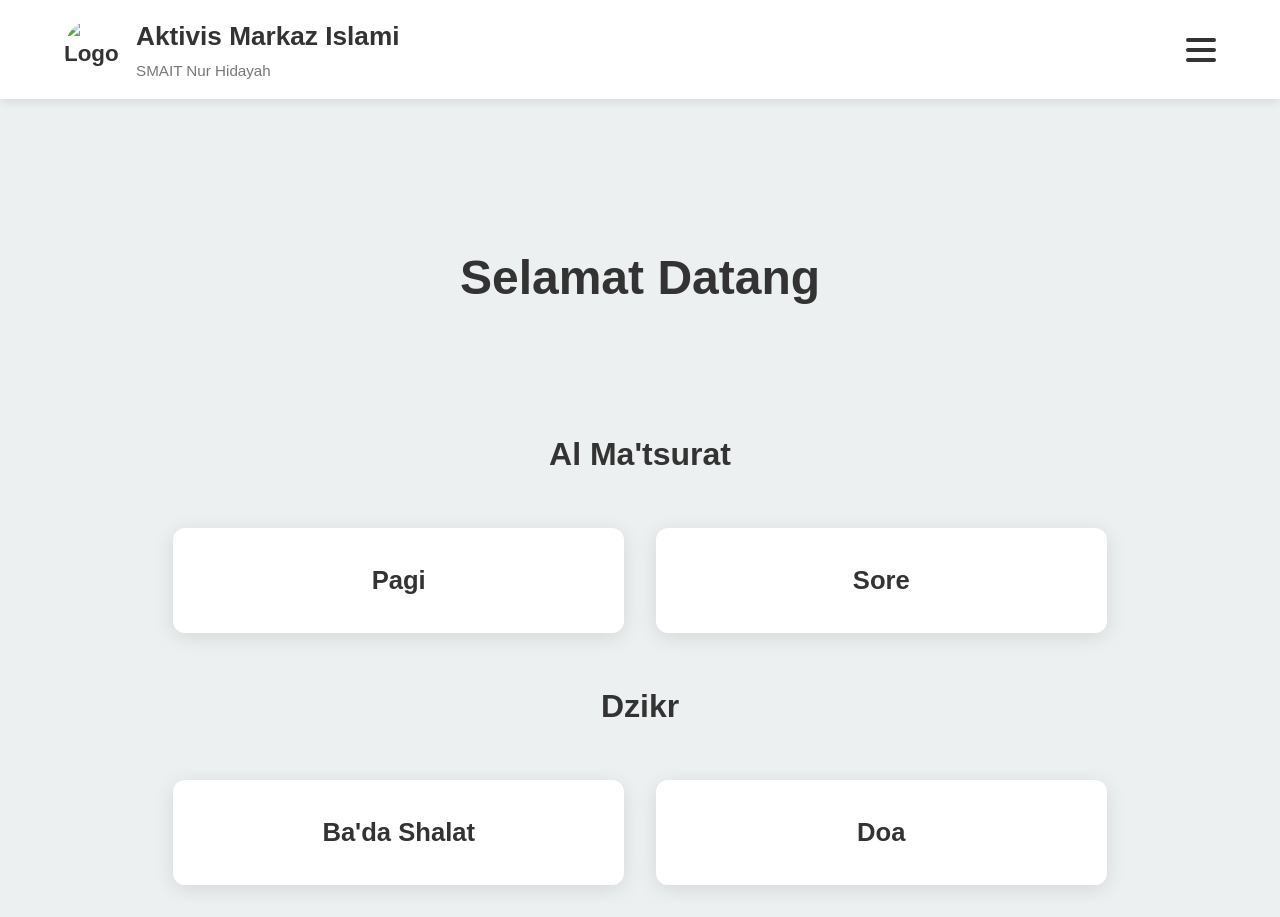
==== index.html @ 58e75c9c "Create index.html" ====
<!DOCTYPE html>
<html lang="id">
<head>
    <meta charset="UTF-8">
    <meta name="viewport" content="width=device-width, initial-scale=1.0">
         <link rel="icon" type="image/x-icon" href="logo.png">

    <title>Dzikr Al Ma'tsurat AMI</title>
    <style>
        @import url('https://fonts.googleapis.com/css2?family=Scheherazade+New:wght@400;700&display=swap');

        :root {
            --primary: #736b23;
            --secondary: #9ade24;
            --accent: #f5de3e;
            --light: #ecf0f1;
            --dark: #0d0a06;
            --text: #333;
            --text-light: #777;
            --arabic-size: 1.8rem;
            --latin-size: 1.4rem;
            --trans-size: 1.2rem;
        }

        * {
            margin: 0;
            padding: 0;
            box-sizing: border-box;
        }

        body {
            font-family: 'Segoe UI', Arial, sans-serif;
            background-color: var(--light);
            color: var(--text);
            line-height: 1.6;
        }

        body.modal-open {
            overflow: hidden;
            height: 100vh;
            touch-action: none;
        }

        header {
            background-color: white;
            color: var(--text);
            padding: 1rem 5%;
            display: flex;
            justify-content: space-between;
            align-items: center;
            position: fixed;
            top: 0;
            left: 0;
            width: 100%;
            z-index: 1000;
            box-shadow: 0 2px 10px rgba(0, 0, 0, 0.1);
        }

        .logo {
            display: flex;
            align-items: center;
            font-size: 1.4rem;
            font-weight: bold;
            gap: 12px;
        }

        .logo-icon {
            width: 60px;
            height: 60px;
            border-radius: 50%;
            object-fit: contain;
        }

        .logo-text {
            display: flex;
            flex-direction: column;
            justify-content: left;
        }

        .school-name {
            font-size: 0.95rem;
            color: var(--text-light);
            margin-top: 1px;
            font-weight: normal;
        }

        .menu-btn {
            display: flex;
            flex-direction: column;
            cursor: pointer;
            gap: 6px;
        }

        .menu-btn span {
            width: 30px;
            height: 4px;
            background-color: var(--text);
            border-radius: 2px;
            transition: background-color 0.2s ease;
        }

        .dropdown {
            position: absolute;
            top: 100%;
            right: 5%;
            background-color: white;
            min-width: 220px;
            border-radius: 8px;
            overflow: hidden;
            box-shadow: 0 8px 20px rgba(0, 0, 0, 0.15);
            opacity: 0;
            visibility: hidden;
            transform: scale(0.95) translateY(-8px);
            transform-origin: top right;
            transition: none;
        }

        .dropdown.active {
            opacity: 1;
            visibility: visible;
            transform: scale(1) translateY(0);
            transition: opacity 0.18s ease-out, transform 0.18s ease-out;
        }

        .dropdown a {
            display: block;
            padding: 14px 20px;
            color: var(--text);
            text-decoration: none;
            font-size: 1.1rem;
            transition: background 0.2s ease;
            cursor: pointer;
        }

        .dropdown a:active {
            background-color: var(--light);
        }

        .dropdown .menu-parent {
            display: block;
            padding: 14px 20px;
            color: var(--text);
            text-decoration: none;
            font-size: 1.1rem;
            transition: background 0.2s ease;
            position: relative;
            cursor: pointer;
        }

        .dropdown .menu-parent:active {
            background-color: var(--light);
        }

        .dropdown .arrow {
            position: absolute;
            right: 20px;
            top: 50%;
            transform: translateY(-50%) rotate(90deg);
            font-size: 1.4rem;
            transition: transform 0.2s ease;
        }

        .dropdown .menu-parent.active .arrow {
            transform: translateY(-50%) rotate(270deg);
        }

        .dropdown .submenu {
            max-height: 0;
            overflow: hidden;
            transition: max-height 0.2s ease-out;
        }

        .dropdown .submenu.active {
            max-height: 400px;
        }

        .dropdown .submenu a {
            padding: 12px 40px;
            font-size: 1rem;
        }

        main {
            margin-top: 80px;
            padding: 2rem 5%;
            min-height: calc(100vh - 80px);
        }

        .container {
            max-width: 1200px;
            margin: 0 auto;
            padding: 0 5%;
        }

        .welcome {
            text-align: center;
            padding: 3rem 0;
            color: var(--text);
            margin-bottom: 3rem;
            margin-top: 3rem;
        }

        .welcome h1 {
            font-size: 3rem;
            margin-bottom: 1rem;
        }

        h1 {
            font-size: 2rem;
            color: var(--text);
            text-align: center;
            margin: 2rem 0;
        }

        .cards {
            display: grid;
            grid-template-columns: repeat(auto-fit, minmax(300px, 1fr));
            gap: 2rem;
            margin-top: 3rem;
        }

        .card {
            background: white;
            padding: 2rem;
            border-radius: 12px;
            box-shadow: 0 4px 20px rgba(0, 0, 0, 0.1);
            text-align: center;
            transition: transform 0.3s ease;
            cursor: pointer;
        }

        .card:active {
            background: var(--light);
        }

        .goals {
            padding: 0 5%;
        }

        .goals h2 {
            color: var(--text);
            font-size: 2rem;
        }

        .goals a {
            color: var(--text);
            text-decoration: none;
        }

        .card h3 {
            color: var(--text);
            font-size: 1.6rem;
        }

        .arabic {
            font-family: 'Scheherazade New', serif;
            font-size: var(--arabic-size);
            line-height: 2.2;
            direction: rtl;
            text-align: right;
            margin: 1.2rem 0;
            word-spacing: 0.2rem;
            color: var(--dark);
        }

        .latin {
            font-style: italic;
            font-size: var(--latin-size);
            margin: 1rem 0;
            line-height: 1.8;
            color: var(--text-light);
        }

        .translation {
            font-size: var(--trans-size);
            margin: 1.2rem 0;
            line-height: 1.8;
            color: var(--text);
        }

        .dzikir-section {
            background-color: white;
            border-radius: 12px;
            padding: 20px;
            margin-bottom: 20px;
            box-shadow: 0 4px 12px rgba(0, 0, 0, 0.05);
            transition: box-shadow 0.2s ease;
        }

        .dzikir-section:active {
            box-shadow: 0 8px 20px rgba(0, 0, 0, 0.12);
        }

        .dzikir-section h2 {
            color: var(--secondary);
            margin: 0 0 10px 0;
            font-size: 1.3rem;
            text-align: left;
            margin-bottom: 1.5rem;
        }

        .modal {
            display: none;
            position: fixed;
            z-index: 2000;
            left: 0;
            top: 0;
            width: 100%;
            height: 100%;
            background-color: rgba(0, 0, 0, 0.4);
            justify-content: center;
            align-items: center;
        }

        .modal.active {
            display: flex;
        }

        .modal-content {
            background-color: white;
            padding: 3rem 2rem 2rem;
            border-radius: 12px;
            box-shadow: 0 4px 20px rgba(0, 0, 0, 0.1);
            max-width: 500px;
            width: 90%;
            text-align: center;
            position: relative;
            transition: transform 0.3s ease-out, opacity 0.3s ease-out;
        }

        .modal-content.swiping {
            transition: none;
        }

        .modal-content.closing {
            transform: translateY(100%) translateY(50px);
            opacity: 0;
        }

        .modal-content h2 {
            margin-bottom: 2rem;
            font-size: 2rem;
        }

        .modal .form-group {
            margin-bottom: 2rem;
        }

        .modal .form-group label {
            display: block;
            margin-bottom: .5rem;
            font-weight: bold;
            color: var(--text);
        }

        .modal .submit-btn {
            background: var(--secondary);
            color: white;
            padding: 1rem 2rem;
            border: none;
            border-radius: 50px;
            font-size: 1.1rem;
            cursor: pointer;
            width: 100%;
            margin-top: 1rem;
            transition: 0.3s;
        }

        .modal .submit-btn:active {
            background: var(--accent);
        }

        .modal .close {
            position: absolute;
            top: 1rem;
            right: 1.5rem;
            font-size: 2rem;
            color: var(--text-light);
            cursor: pointer;
        }

        .modal .close:active {
            color: var(--text);
        }

        .modal input[type="range"] {
            -webkit-appearance: none;
            appearance: none;
            width: 100%;
            height: 10px;
            background: var(--light);
            border-radius: 10px;
            outline: none;
            margin: .5rem 0;
        }

        .modal input[type="range"]::-webkit-slider-thumb {
            -webkit-appearance: none;
            height: 22px;
            width: 22px;
            border-radius: 50%;
            background: var(--secondary);
            cursor: pointer;
            box-shadow: 0 4px 10px rgba(0, 0, 0, 0.2);
        }

        .modal input[type="range"]::-moz-range-track {
            background: transparent;
        }

        .modal input[type="range"]::-moz-range-progress {
            background: var(--secondary);
            border-radius: 10px 0 0 10px;
            height: 20px;
        }

        @media (max-width: 768px) {
            .logo {
                font-size: 1.2rem;
            }
            .school-name {
                font-size: 0.85rem;
            }
            .welcome h1 {
                font-size: 2rem;
            }
        }
    </style>
</head>
<body>

    <header>
        <div class="logo">
            <img src="logo.png" alt="Logo Markaz Islami" class="logo-icon">
            <div class="logo-text">
                <h3>Aktivis Markaz Islami</h3>
                <p class="school-name">SMAIT Nur Hidayah</p>
            </div>
        </div>
        <div class="menu-btn" id="menuBtn">
            <span></span><span></span><span></span>
        </div>
        <nav class="dropdown" id="dropdown">
            <a href="#" onclick="showSection('home')">Beranda</a>
            <div class="menu-parent" id="progressToggle">
                Al Ma'tsurat <span class="arrow">&gt;</span>
            </div>
            <div class="submenu" id="progressSubmenu">
                <a href="#" onclick="showSection('morning')">Pagi</a>
                <a href="#" onclick="showSection('evening')">Sore</a>
            </div>
            <div class="menu-parent" id="dzikrToggle">
                Dzikr <span class="arrow">&gt;</span>
            </div>
            <div class="submenu" id="dzikrSubmenu">
                <a href="#" onclick="showSection('dzikrBada')">Ba'da Shalat</a>
                <a href="#" onclick="showSection('doa')">Doa</a>
            </div>
            <a href="#" id="settingsLink">Pengaturan</a>
        </nav>
    </header>

    <div id="settingsModal" class="modal">
        <div class="modal-content">
            <span class="close" id="closeSettingsBtn">&times;</span>
            <h2>Pengaturan Ukuran Teks</h2>
            <div class="form-group">
                <label for="arabicRange">Teks Arab</label>
                <input type="range" id="arabicRange" min="10" max="40" step="1">
                <span id="arabicValue" style="display:block; margin-top:8px; font-weight:bold;">1.8rem</span>
            </div>
            <div class="form-group">
                <label for="latinRange">Latin</label>
                <input type="range" id="latinRange" min="8" max="30" step="1">
                <span id="latinValue" style="display:block; margin-top:8px; font-weight:bold;">1.4rem</span>
            </div>
            <div class="form-group">
                <label for="transRange">Terjemahan</label>
                <input type="range" id="transRange" min="8" max="30" step="1">
                <span id="transValue" style="display:block; margin-top:8px; font-weight:bold;">1.2rem</span>
            </div>
            <button class="submit-btn" id="saveSettingsBtn">Simpan</button>
        </div>
    </div>

    <!-- HOME SECTION -->
    <div id="homeSection">
        <main>
            <section class="welcome">
                <h1>Selamat Datang</h1>
            </section>
            <div class="container">
                <div class="goals">
                    <h2 style="text-align: center; margin: 3rem 0 2rem;">Al Ma'tsurat</h2>
                    <div class="cards">
                        <a href="#" onclick="showSection('morning')">
                            <div class="card">
                                <h3>Pagi</h3>
                            </div>
                        </a>
                        <a href="#" onclick="showSection('evening')">
                            <div class="card">
                                <h3>Sore</h3>
                            </div>
                        </a>
                    </div>
                    <h2 style="text-align: center; margin: 3rem 0 2rem;">Dzikr</h2>
<div class="cards">
    <a href="#" onclick="showSection('dzikrBada')">
        <div class="card">
            <h3>Ba'da Shalat</h3>
        </div>
    </a>
    <a href="#" onclick="showSection('doa')">
        <div class="card">
            <h3>Doa</h3>
        </div>
    </a>
</div>
                </div>
            </div>
        </main>
    </div>

    <!-- MORNING SECTION -->
    <div id="morningSection" style="display:none;">
        <main>
            <div class="container">
                <h1 class="page-title">Al Ma'tsurat Pagi Sugro</h1>

                <div class="dzikir-section">
                    <h2>1× Ta'awudz</h2>
                    <p class="arabic">اَعُوْذُ بِاللّٰهِ السَّمِيْعِ الْعَلِيْمِ مِنَ الشَّيْطَانِ الرَّجِيْمِ</p>
                    <p class="latin">A'udzubillahissami'il aliimi minasyaithanirrajiim</p>
                    <p class="translation">Aku berlindung kepada Allah Yang Maha Mendengar lagi Maha Mengetahui dari godaan setan yang terkutuk.</p>
                </div>

                <div class="dzikir-section">
                    <h2>1× QS. Al-Fatihah : 1-7</h2>
                    <p class="arabic">بِسْمِ اللّٰهِ الرَّحْمٰنِ الرَّحِيْمِ ۝ اَلْحَمْدُ لِلّٰهِ رَبِّ الْعٰلَمِيْنَۙ ۝ الرَّحْمٰنِ الرَّحِيْمِۙ ۝ مٰلِكِ يَوْمِ الدِّيْنِۗ ۝ اِيَّاكَ نَعْبُدُ وَاِيَّاكَ نَسْتَعِيْنُۗ ۝ اِهْدِنَا الصِّرَاطَ الْمُسْتَقِيْمَۙ ۝ صِرَاطَ الَّذِيْنَ اَنْعَمْتَ عَلَيْهِمْ ەۙ غَيْرِ الْمَغْضُوْبِ عَلَيْهِمْ وَلَا الضَّاۤلِّيْنَࣖ ۝</p>
                    <p class="latin">Bismillaahirrahmaanirrahiiim ۝ Alhamdulillaahi rabbil 'alamin ۝ Arrahmaanirrahiim ۝ Maaliki yaumid-diin ۝ Iyyaaka na'budu wa iyyaaka nasta'iin ۝ Ihdinash-shiraathal mustaqiim ۝ Shiraathal-ladziina an'amta 'alaihim, ghairil-maghdhuubi'laihim waladh-dhaaaaliin. ۝</p>
                    <p class="translation">Dengan menyebut nama Allah yang Maha Pemurah lagi Maha Penyayang ۝ Segala puji bagi Allah, Tuhan semesta alam ۝ Maha Pemurah lagi Maha Penyayang ۝ Yang menguasai di hari Pembalasan ۝ Hanya Engkaulah yang Kami sembah, dan hanya kepada Engkaulah Kami meminta pertolongan ۝ Tunjukilah Kami jalan yang lurus, ۝ (yaitu) jalan orang-orang yang telah Engkau beri nikmat kepada mereka; bukan (jalan) mereka yang dimurkai dan bukan (pula jalan) mereka yang sesat. Semoga Allah mengabulkan. ۝</p>
                </div>

                <div class="dzikir-section">
                    <h2>1× QS. Al-Baqarah : 1-5</h2>
                    <p class="arabic">بِسْمِ اللّٰهِ الرَّحْمٰنِ الرَّحِيْمِ ۝ الۤمّۤ ۚ ۝ ذٰلِكَ الْكِتٰبُ لَا رَيْبَ ۛ فِيْهِ ۛ هُدًى لِّلْمُتَّقِيْنَۙ ۝ الَّذِيْنَ يُؤْمِنُوْنَ بِالْغَيْبِ وَيُقِيْمُوْنَ الصَّلٰوةَ وَمِمَّا رَزَقْنٰهُمْ يُنْفِقُوْنَ ۙ ۝ وَالَّذِيْنَ يُؤْمِنُوْنَ بِمَآ اُنْزِلَ اِلَيْكَ وَمَآ اُنْزِلَ مِنْ قَبْلِكَ ۚ وَبِالْاٰخِرَةِ هُمْ يُوْقِنُوْنَۗ ۝ اُولٰۤىِٕكَ عَلَى هُدًى مّنْ رَّبِّهِمْ ۙ وَاُولٰۤىِٕكَ هُمُ الْمُفْلِحُوْنَ ۝</p>
                    <p class="latin">Bismillaahirrahmaanirrahiiim. ۝ Alif laam miim. ۝ Dzaalikal-kitaabu laa raiba fiihi hudal lil-muttaqiin. ۝ Alladziina yu'minuuna bil ghaibi wa yuqiimuunash-shalaata wa mimmaa razaqnaa-hum yunfiquuun. ۝ Wal-ladziina yu'minuuna bimaa unzila ilaika wa maa unzila min qablik, wa bil aakhirati hum yuuqinuuun. ۝ Ulaa-ika 'alaa hudammir rabbihim wa ulaa-ika humul muflihuun. ۝</p>
                    <p class="translation">Alif laam miim. ۝ Kitab (Al Quran) ini tidak ada keraguan padanya; petunjuk bagi mereka yang bertaqwa, ۝ (yaitu) mereka yang beriman kepada yang ghaib, yang mendirikan shalat, dan menafkahkan sebahagian rezki yang Kami anugerahkan kepada mereka. ۝ Dan mereka yang beriman kepada kitab (Al Quran) yang telah diturunkan kepadamu dan Kitab-Kitab yang telah diturunkan sebelummu, serta mereka yakin akan adanya (kehidupan) akhirat. ۝ Mereka Itulah yang tetap mendapat petunjuk dari Tuhan mereka, dan merekalah orangorang yang beruntung. ۝</p>
                </div>

                <div class="dzikir-section">
                    <h2>1× QS. Al-Baqarah : 255 - 257</h2>
                    <p class="arabic">اَللّٰهُ لَآ اِلٰهَ اِلَّا هُوَۚ اَلْحَيُّ الْقَيُّوْمُ ەۚ لَا تَأْخُذُهٗ سِنَةٌ وَّلَا نَوْمٌۗ لَهٗ مَا فِى السَّمٰوٰتِ وَمَا فِى الْاَرْضِۗ مَنْ ذَا الَّذِيْ يَشْفَعُ عِنْدَهٗٓ اِلَّا بِاِذْنِهٖۗ يَعْلَمُ مَا بَيْنَ اَيْدِيْهِمْ وَمَا خَلْفَهُمْۚ وَلَا يُحِيْطُوْنَ بِشَيْءٍ مّنْ عِلْمِهٖٓ اِلَّا بِمَا شَاۤءَۚ وَسِعَ كُرْسِيُّهُ السَّمٰوٰتِ وَالْاَرْضَۚ وَلَا يَـُٔوْدُهٗ حِفْظُهُمَاۚ وَهُوَ الْعَلِيُّ الْعَظِيْمُ ۝ لَآ اِكْرَاهَ فِى الدِّيْنِۗ قَدْ تَّبَيَّنَ الرُّشْدُ مِنَ الْغَيِّ ۚ فَمَنْ يَّكْفُرْ بِالطَّاغُوْتِ وَيُؤْمِنْۢ بِاللّٰهِ فَقَدِ اسْتَمْسَكَ بِالْعُرْوَةِ الْوُثْقٰى لَا انْفِصَامَ لَهَا ۗوَاللّٰهُ سَمِيْعٌ عَلِيْمٌ ۝ اَللّٰهُ وَلِيُّ الَّذِيْنَ اٰمَنُوْا يُخْرِجُهُمْ مّنَ الظُّلُمٰتِ اِلَى النُّوْرِۗ وَالَّذِيْنَ كَفَرُوْٓا اَوْلِيَاۤؤُهُمُ الطَّاغُوْتُ يُخْرِجُوْنَهُمْ مّنَ النُّوْرِ اِلَى الظُّلُمٰتِۗ اُولٰۤىِٕكَ اَصْحٰبُ النَّارِۚ هُمْ فِيْهَا خٰلِدُوْن ۝</p>
                    <p class="latin">Allahu laa ilaaha illaa huwal hayyul qayyuum, laa ta'khudzuhuu sinatuwwa laa nauum, lahuu maa fissamaawaati wa maa fil ardhi, mandzalladzii yasyfa'u indahuu ilaa bi idznih, ya'lamu maa baina aidiihim wa maa khalfahum wa laa yuhiithuuuna bi syai'im-min 'ilmihii illaa bima syaa-a wasi'a kursiyyuhus-samaawaati wal-ardha, wa laa ya'uuduhuu hifzhuhumaa wa huwal 'aliyyul-'azhiim. ۝ Laa ikraaha fiddīni, qattabayyanarrusydu minal gayyi, famayyakfur bith-thaaaguuti wa yu'mim billaahi fa qadistamsaka bil 'urwatil wutsqaa, lanfishaama lahaa, wallaahu samii'un 'aliimun. ۝ Allaahu waliyyulladziina aamanuu yukhrijuhum minazh-zhulumaati ilannuuri, walladziina kafaruu auliyaa 'uhumuth-thaaguutu yukhrijuhum minannuri ilazh-zhulumaati, ulaa 'ika ash-haabunnaari, hum fīhaa khaaliduuna. ۝</p>
                    <p class="translation">Allah, tidak ada Tuhan (yang berhak disembah) melainkan Dia yang hidup kekal lagi terus menerus mengurus (makhluk-Nya); tidak mengantuk dan tidak tidur. Kepunyaan-Nya apa yang di langit dan di bumi. tiada yang dapat memberi syafa'at di sisi Allah tanpa izin-Nya? Allah mengetahui apa-apa yang di hadapan mereka dan di belakang mereka, dan mereka tidak mengetahui apa-apa dari ilmu Allah melainkan apa yang dikehendaki-Nya. Kursi Allah meliputi langit dan bumi. dan Allah tidak merasa berat memelihara keduanya, dan Allah Maha Tinggi lagi Maha besar. ۝ Tidak ada paksaan dalam (menganut) agama (Islam), sesungguhnya telah jelas (perbedaan) antara jalan yang benar dengan jalan yang sesat. Barang siapa ingkar kepada Tagut dan beriman kepada Allah, maka sungguh, dia telah berpegang (teguh) pada tali yang sangat kuat yang tidak akan putus. Allah Maha Mendengar, Maha Mengetahui. ۝ Allah pelindung orang yang beriman. Dia mengeluarkan mereka dari kegelapan kepada cahaya (iman). Dan orang-orang yang kafir, pelindung-pelindungnya adalah setan, yang mengeluarkan mereka dari cahaya kepada kegelapan. Mereka adalah penghuni neraka. Mereka kekal di dalamnya. ۝</p>
                </div>

                <div class="dzikir-section">
                    <h2>1× QS. Al-Baqarah : 284-286</h2>
                    <p class="arabic">لِلّٰهِ مَا فِى السَّمٰوٰتِ وَمَا فِى الْاَرْضِ ۗ وَاِنْ تُبْدُوْا مَا فِيْٓ اَنْفُسِكُمْ اَوْ تُخْفُوْهُ يُحَاسِبْكُمْ بِهِ اللّٰهُ ۗ فَيَغْفِرُ لِمَنْ يَّشَاۤءُ وَيُعَذِّبُ مَنْ يَّشَاۤءُ ۗ وَاللّٰهُ عَلٰى كُلِّ شَيْءٍ قَدِيْرٌ ۝ اٰمَنَ الرَّسُوْلُ بِمَآ اُنْزِلَ اِلَيْهِ مِنْ رَّبِّهٖ وَالْمُؤْمِنُوْنَۗ كُلٌّ اٰمَنَ بِاللّٰهِ وَمَلٰۤىِٕكَتِهٖ وَكُتُبِهٖ وَرُسُلِهٖۗ لَا نُفَرِّقُ بَيْنَ اَحَدٍ مِّنْ رُّسُلِهٖ ۗ وَقَالُوْا سَمِعْنَا وَاَطَعْنَا غُفْرَانَكَ رَبَّنَا وَاِلَيْكَ الْمَصِيْرُ ۝ لَا يُكَلِّفُ اللّٰهُ نَفْسًا اِلَّا وُسْعَهَا ۗ لَهَا مَا كَسَبَتْ وَعَلَيْهَا مَا اكْتَسَبَتْ ۗ رَبَّنَا لَا تُؤَاخِذْنَآ اِنْ نَّسِيْنَآ اَوْ اَخْطَأْنَا ۚ رَبَّنَا وَلَا تَحْمِلْ عَلَيْنَآ اِصْرًا كَمَا حَمَلْتَهٗ عَلَى الَّذِيْنَ مِنْ قَبْلِنَا ۚ رَبَّنَا وَلَا تُحَمِّلْنَا مَا لَا طَاقَةَ لَنَا بِهٖۚ وَاعْفُ عَنَّاۗ وَاغْفِرْ لَنَاۗ وَارْحَمْنَا ۗ اَنْتَ مَوْلٰىنَا فَانْصُرْنَا عَلَى الْقَوْمِ الْكٰفِرِيْنَ ۝</p>
                    <p class="latin">Lillaahi maa fis-samaawaati wa maa fil-ardhi, Wa in tubduu maa fii anfusikum autukh-fuuhu yuhaasibkum bihilaah, Fayaghfiru limayyasyaa-u wa yu'adzidzibu mayyasyaa', wallahu 'alaa kulli syai'in qadiir. ۝ Aamanarrasuulu bimaa unzila ilaihi mirrabbihii wal mu'minuun. Kullun aamana billahi wa malaa'ikatihii wa kutubihii wa rusulih, laa nufarriqu baina ahadim mirrusulih. Wa qaaluu sami'naa wa atha'naa ghufraanaka rabbanaa wa ilaikal mashiir. ۝ Laa yukallifullaahu nafsan illaa wus'ahaa, lahaa maa kasabat wa'alaihaa maktasabat, Rabbanaa laa tu-aakhidznaa innasiinaa auakhtha'naa, rabbanaa wa laa tahmil 'alainaa ishran kamaa hamaltahuu 'alalladziinaa min qablinaa, rabbanaa wa laa tuhammilna maa laa thaaqata lanaa bihi wa'fu 'annaa waghfirlanaa warhamnaa anta maulanaa fanshurnaa 'alal qaumil kaafiriin. ۝</p>
                    <p class="translation">Kepunyaan Allah-lah segala apa yang ada di langit dan apa yang ada di bumi. dan jika kamu melahirkan apa yang ada di dalam hatimu atau kamu menyembunyikan, niscaya Allah akan membuat perhitungan dengan kamu tentang perbuatanmu itu. Maka Allah mengampuni siapa yang dikehandaki-Nya dan menyiksa siapa yang dikehendaki-Nya; dan Allah Maha Kuasa atas segala sesuatu. ۝ Rasul telah beriman kepada Al Quran yang diturunkan kepadamanya dari Tuhannya, demikian pula orang-orang yang beriman. semuanya beriman kepada Allah, malaikatmalaikat-Nya, kitab-kitab-Nya dan rasulrasul-Nya. (mereka mengatakan): "Kami tidak membeda-bedakan antara seseorangpun (dengan yang lain) dari rasulrasul-Nya", dan mereka mengatakan: "Kami dengar dan Kami taat." (mereka berdoa): "Ampunilah Kami Ya Tuhan Kami dan kepada Engkaulah tempat kembali." ۝ Allah tidak membebani seseorang melainkan sesuai dengan kesanggupannya. ia mendapat pahala (dari kebajikan) yang diusahakannya dan ia mendapat siksa (dari kejahatan) yang dikerjakannya. (mereka berdoa): "Ya Tuhan Kami, janganlah Engkau hukum Kami jika Kami lupa atau Kami tersalah. Ya Tuhan Kami, janganlah Engkau bebankan kepada Kami beban yang berat sebagaimana Engkau bebankan kepada orang-orang sebelum kami. Ya Tuhan Kami, janganlah Engkau pikulkan kepada Kami apa yang tak sanggup Kami memikulnya. beri ma'aflah kami; ampunilah kami; dan rahmatilah kami. Engkaulah penolong Kami, Maka tolonglah Kami terhadap kaum yang kafir." ۝</p>
                </div>

                <div class="dzikir-section">
                    <h2>3× QS. Al-Ikhlash : 1 – 4</h2>
                    <p class="arabic">بِسْمِ اللّٰهِ الرَّحْمٰنِ الرَّحِيْمِ ۝ قُلْ هُوَ اللّٰهُ اَحَدٌۚ ۝ اَللّٰهُ الصَّمَدُۚ ۝ لَمْ يَلِدْ وَلَمْ يُوْلَدْۙ ۝ وَلَمْ يَكُنْ لَّهٗ كُفُوًا اَحَدٌ ۝</p>
                    <p class="latin">Bismillaahirrahmaanirrahiiim ۝ Qul huwallaahu ahad ۝ Allaahush-shamad ۝ Lam yalid walam yuulad. ۝ Walam yakul-lahuu kufuwan ahad. ۝</p>
                    <p class="translation">Dengan menyebut nama Allah Yang Pemurah lagi Maha Penyayang. ۝ Katakanlah: "Dialah Allah, Yang Maha Esa. ۝ Allah adalah Tuhan yang bergantung kepada-Nya segala sesuatu. ۝ Dia tiada beranak dan tidak pula diperanakkan, ۝ dan tidak ada seorangpun yang setara dengan Dia". ۝</p>
                </div>

                <div class="dzikir-section">
                    <h2>3× QS. Al-Falaq : 1 – 5</h2>
                    <p class="arabic">بِسْمِ اللّٰهِ الرَّحْمٰنِ الرَّحِيْمِ ۝ قُلْ اَعُوْذُ بِرَبِّ الْفَلَقِۙ ۝ مِنْ شَرِّ مَا خَلَقَۙ ۝ وَمِنْ شَرِّ غَاسِقٍ اِذَا وَقَبَۙ ۝ وَمِنْ شَرِّ النَّفّٰثٰتِ فِى الْعُقَدِۙ ۝ وَمِنْ شَرِّ حَاسِدٍ اِذَا حَسَدَ ۝</p>
                    <p class="latin">Bismillaahirrahmaanirrahiiim ۝ Qul a'uudzu bi rabbil-falaq ۝ Min syarri maa khalaq ۝ Wa min syarri ghaasiqin idzaa waqab ۝ Wa min syarrin-naffaatsaati fill 'uqad ۝ Wa min syarri haasidin idzaa hasad ۝</p>
                    <p class="translation">Dengan menyebut nama Allah yang Maha Pemurah lagi Maha Penyayang. ۝ Katakanlah: "Aku berlindung kepada Tuhan yang menguasai subuh ۝ Dari kejahatan makhluk-Nya, Dan dari kejahatan malam apabila telah gelap gulita ۝ Dan dari kejahatan wanita-wanita tukang sihir yang menghembus pada buhul-buhul ۝ Dan dari kejahatan pendengki bila ia dengki. ۝</p>
                </div>

                <div class="dzikir-section">
                    <h2>3× QS. An-Nas : 1 – 6</h2>
                    <p class="arabic">بِسْمِ اللّٰهِ الرَّحْمٰنِ الرَّحِيْمِ ۝ قُلْ اَعُوْذُ بِرَبِّ النَّاسِۙ ۝ مَلِكِ النَّاسِۙ ۝ اِلٰهِ النَّاسِۙ ۝ مِنْ شَرِّ الْوَسْوَاسِ ەۙ الْخَنَّاسِۖ ۝ الَّذِيْ يُوَسْوِسُ فِيْ صُدُوْرِ النَّاسِۙ ۝ مِنَ الْجِنَّةِ وَالنَّاسِ ۝</p>
                    <p class="latin">Bismillaahirrahmaanirrahiiim ۝ Qul a'uudzubi rabbinnaas. ۝ Malikinnaas. ۝ ilaahinnaas. ۝ Min syarril waswaasil khannaas. ۝ Alladzii yuwaswisu fii shuduurinnaas. ۝ Minal jinnati wannaas. ۝</p>
                    <p class="translation">Dengan menyebut nama Allah yang Maha Pemurah lagi Maha Penyayang. ۝ Katakanlah: "Aku berlidung kepada Tuhan(yang memelihara dan menguasai) manusia. ۝ Raja manusia. ۝ Sembahan manusia. ۝ Dari kejahatan (bisikan) setan yang biasa bersembunyi. ۝ Yang membisikkan (kejahatan) ke dalam dada manusia. ۝ Dari (golongan) jin dan manusia. ۝</p>
                </div>

                <div class="dzikir-section">
                    <h2>3× Dzikir</h2>
                    <p class="arabic">أَصْبَحْنَا وَأَصْبَحَ الْمُلْكُ لِلّٰهِ، وَالْحَمْدُ لِلّٰهِ لَا شَرِيْكَ لَهُ، لَا إِلَهَ إِلَّا هُوَ وَإِلَيْهِ النُّشُوْرُ</p>
                    <p class="latin">Ashbahna wa ashbaha mulku lillahi walhamdu lillahi aa syarii kala laa ilaaha illa huwa wa illaihin nusyuur</p>
                    <p class="translation">Kami masuk waktu pagi dan masuk waktu pagi pula kerajaan milik Allah. Segala puji bagi Allah, tiada sekutu bagi-Nya, tiada Tuhan melainkan Dia, dan pada-Nya tempat kembali.</p>
                </div>

                <div class="dzikir-section">
                    <h2>3× Dzikir</h2>
                    <p class="arabic">اَصْبَحْنَا عَلَى فِطْرَةِ الْإِسْلَامِ، وَكَلِمَةِ الْإِخْلَاصِ، وَعَلَى دِيْنِ نَبِيِّنَا مُحَمَّدٍ ﷺ وَعَلَى مِلَّةِ أَبِيْنَا إِبْرَاهِيْمَ حَنِيْفًا وَمَا كَانَ مِنَ الْمُشْرِكِيْنَ</p>
                    <p class="latin">Ashbahna 'ala fithratil Islaam, wa kalimatil ikhlash, wa 'alaa diini nabiyinaa Muhammadin shallaallahu 'alaihi wasalam wa 'ala millati abiinaa Ibraahima haniifan wa maa kana minal musyrikiin</p>
                    <p class="translation">Kami masuk waktu pagi di atas fitrah Islam dan kalimat tauhid, di atas agama Nabi kami Muhammad SAW, dan diatas ajaran bapak kami Ibrahim as yang hanif. Dan ia bukan termasuk golongan orang-orang yang musyrik.</p>
                </div>

                <div class="dzikir-section">
                    <h2>3× Dzikir & Doa</h2>
                    <p class="arabic">اللّٰهُـمَّ إِنِّيْ أَصْبَحْتُ مِنْكَ فِيْ نِعْمَةٍ وَعَافِيَةٍ وَسِتْرٍ، فَأَتِمَّ عَلَيَّ نِعْمَتَكَ وَعَافِيَتَكَ وَسِتْرَكَ فِيْ الدِّيْنِ وَالدُّنْيَا وَالْأَخِرَةِ</p>
                    <p class="latin">Allahumma innii ashbahtu minka, fii ni'matin wa'aa fiyatin wa sitrin fa atimma 'alaiyya ni'mataka wa' aafiyataka wasitraka fiddunyaa wal akhirah</p>
                    <p class="translation">Yaa Allah, sesungguhnya aku memulai pagi ini dengan kenikmatan, kesehatan, dan perlindungan-Mu. Maka sempurnakanlah untukku kenikmatan, kesehatan, dan perlindungan-Mu itu dalam agamaku, dunia dan juga akhirat.</p>
                </div>

                <div class="dzikir-section">
                    <h2>3× Dzikir</h2>
                    <p class="arabic">اَللّٰهُـمَّ مَا أَصْبَحَ بِيْ مِنْ نِعْمَةٍ، أَوْ بِأَحَدٍ مِنْ خَلْقِكَ فَمِنْكَ وَحْدَكَ، لَا شَرِيْكَ لَكَ، فَلَكَ الْحَمْدُ، وَلَكَ الشُّكْرُ</p>
                    <p class="latin">Allahumma maa ashbaha bii min ni'matin aubiahadin min kholqika faminka wahdaka laa syarikalaka falakal hamdu walakasyukru.</p>
                    <p class="translation">Yaa Allah, segala nikmat yang pagi ini menyertaiku atau siapa pun di antara makhluk-Mu, hanyalah dari-Mu semata tiada sekutu bagi-Mu, Maka bagi-Mu segala puji dan bagi-Mu rasa syukur.</p>
                </div>

                <div class="dzikir-section">
                    <h2>3× Dzikir</h2>
                    <p class="arabic">يَارَبِّيْ لَكَ الْحَمْدُ كَمَا يَنْبَغِيْ لِجَلَالِ وَجْهِكَ الْكَرِيْمِ وَعَظِيْمِ سُلْطَانِكَ</p>
                    <p class="latin">Yaa rabbi lakal hamdu kamaa yanbagii lijalaali wajhikal kariimi wa'azhiimi sulthanik.</p>
                    <p class="translation">Yaa Tuhanku, bagi-Mu segala puji sebagaimana yang selayaknya untuk kemuliaan wajah-Mu dan keagungan kekuasaan-Mu.</p>
                </div>

                <div class="dzikir-section">
                    <h2>3× Dzikir & Doa</h2>
                    <p class="arabic">رَضِتُ بِاللّٰهِ رَبَّا وَبِالْإِسْلاَمِ دِيْنَا وَبِمُحَمَّدٍ نَبِيًّا وَرَسُوْلاَ</p>
                    <p class="latin">radhitubillahi rabbaa wabil islaamidiinaa wabimuhammadin-nabiyyaan warasuulaa.</p>
                    <p class="translation">Aku ridho Allah SWT sebagai Tuhanku, Islam sebagai agamaku, dan Nabi Muhammad SAW sebagai Nabi dan Rasul.</p>
                </div>

                <div class="dzikir-section">
                    <h2>3× Dzikir</h2>
                    <p class="arabic">سُبْحَانَ اللّٰهِ وَبِحَمْدِهِ عَدَدَ خَلْقِهِ وَرِضَا نَفْسِهِ وَزِنَةَ عَرْشِهِ وَمِدَادَ كَلِمَاتِهِ</p>
                    <p class="latin">Subhaanallahi wa bihamdihi 'adada khalqihi wa ridhaa nafsihi wa zinata 'arsyihi wa midadaa kalimaatihi</p>
                    <p class="translation">Maha Suci Allah dan segala puji bagi-Nya sebanyak bilangan makhluk-Nya, serela diri-Nya, seberat timbangan 'Arsy-Nya dan sebanyak tinta (bagi) kata-kata-Nya.</p>
                </div>

                <div class="dzikir-section">
                    <h2>3× Dzikir</h2>
                    <p class="arabic">بِسْمِ اللّٰهِ الَّذِي لَا يَضُرُّ مَعَ اسْمِهِ شَيْءٌ فِي الْأَرْضِ وَلَا فِي السَّمَاءِ وَهُوَ السَّمِيعُ الْعَلِيمُ</p>
                    <p class="latin">Bismillahil-ladzii laa yadhurru ma'asmihi syaiun fiil ardhi walaa fissamaa-i wa huwassamii'ul 'aliim.</p>
                    <p class="translation">Dengan nama Allah, yang selama bersama nama-Nya tidak ada sesuatu pun di bumi ataupun di langit yang dapat membahayakan. Dan Dia-lah yang Maha Mendengar lagi Maha Mengetahui.</p>
                </div>

                <div class="dzikir-section">
                    <h2>3× Doa</h2>
                    <p class="arabic">اللّٰهُـمَّ إِنَّا نَعُوْذُبِكَ مِنْ أَنْ نُشْرِكَ بِكَ شَيْئًا نَعْلَمُهُ وَنَسْتَغْفِرُكَ لِمَا لَا نَعْلَمُهُ</p>
                    <p class="latin">Allahumma inna na'uudzubika min an-nusyrika bika syaian na'lamuhu wa nastaghfiruka lima laa na'lamuhu</p>
                    <p class="translation">Yaa Allah, sesungguhnya kami berlindung kepada-Mu dari menyekutukan-Mu dengan sesuatu yang kami ketahui, dan kami mohon ampun kepada-Mu untuk sesuatu yang tidak kami ketahui.</p>
                </div>

                <div class="dzikir-section">
                    <h2>3× Doa</h2>
                    <p class="arabic">أَعُوْذُ بِكَلِمَاتِ اللّٰهِ التَّامَّاتِ مِنْ شَرِّ مَا خَلَقَ</p>
                    <p class="latin">A'uudzu bikalimaatillahittaammaati min syarrimaa khalaq</p>
                    <p class="translation">Aku berlindung dengan kalimat-kalimat Allah yang sempurna dari keburukan yang Dia ciptakan.</p>
                </div>

                <div class="dzikir-section">
                    <h2>3× Doa</h2>
                    <p class="arabic">اَللّٰهُـمَّ اِنِّى اَعُوْذُ بِكَ مِنَ الْهَمِّ وَالْحَزَنِ، وَاَعُوذُ بِكَ مِنَ الْعَجْزِ وَالْكَسَلِ، وَاَعُوذُ بِكَ مِنَ الْجُبْنِ وَالْبُخْلِ، وَاَعُوذُ بِكَ مِنْ غَلَبَةِ الدَّيْنِ وَقَهْرِ الرِّجَالِ</p>
                    <p class="latin">Allahumma inni a'uudzu bika minal hammi wal hazani wa a'uudzu bika minal 'ajzi wal kasali wa 'auudzu bika minal jubni wal bukhli wa a'uudzu bika min ghalabatiddaini wa qahrirrijal.</p>
                    <p class="translation">Yaa Allah, aku berlindung kepada-Mu dari rasa gelisah dan sedih, dan aku berlindung kepada-Mu dari kelemahan dan kemalasan, dan aku berlindung kepada-Mu dari sifat pengecut dan bakhil, dan juga aku berlindung kepada-Mu dari tekanan hutang, dan kesewenang-wenangan orang.</p>
                </div>

                <div class="dzikir-section">
                    <h2>3× Doa</h2>
                    <p class="arabic">اللّٰهُـمَّ عَافِنِي فِي بَدَنِي، اللّٰهُـمَّ عَافِنِي فِي سَمْعِي، اللّٰهُـمَّ عَافِنِي فِي بَصَرِي، اللّٰهُـمَّ عَافِنِيْ فِيْ قَلْبِيْ</p>
                    <p class="latin">Allahumma 'aafinii fii badanii, Allahumma 'aafinii fii sam'ii, Allahumma 'aa finii fii basharii, Allahumma 'aafinii fii qalbii.</p>
                    <p class="translation">Yaa Allah, sehatkanlah badanku. Yaa Allah sehatkanlah pendengaranku. Yaa Allah sehatkanlah penglihatanku. Yaa Allah sehatkanlah qolbunku (hatiku).</p>
                </div>

                <div class="dzikir-section">
                    <h2>3× Doa</h2>
                    <p class="arabic">اللّٰهُـمَّ إِنِّي أَعُوْذُبِكَ مِنَ الْكُفْرِ وَالْفَقْرِ، وَأَعُوْذُبِكَ مِنْ عَذَابِ الْقَبْرِ، لَآ إِلَهَ إِلَّا أَنْتَ</p>
                    <p class="latin">Allahumma innii a'uudzu bika minal kufri wal faqri, Allahumma inni 'auudzu bika min 'adzaabil qabri, laa ilaaha illa anta.</p>
                    <p class="translation">Yaa Allah, aku berlindung kepada-Mu dari kekufuran dan kefakiran, dan aku berlindung kepada-Mu dari adzab kubur. Tiada Tuhan kecuali Engkau.</p>
                </div>

                <div class="dzikir-section">
                    <h2>3× Dzikir & Doa</h2>
                    <p class="arabic">اَللّٰهُـمَّ أَنْتَ رَبِّيْ لاَ إِلَهَ إِلاَّ أَنْتَ، خَلَقْتَنِيْ وَأَنَا عَبْدُكَ، وَأَنَا عَلَى عَهْدِكَ وَوَعْدِكَ مَا اسْتَطَعْتُ، أَعُوْذُ بِكَ مِنْ شَرِّ مَا صَنَعْتُ، أَبُوْءُ لَكَ بِنِعْمَتِكَ عَلَيَّ، وَأَبُوْءُ بِذَنْبِيْ فَاغْفِرْ لِيْ فَإِنَّهُ لاَ يَغْفِرُ الذُّنُوْبَ إِلاَّ أَنْتَ</p>
                    <p class="latin">Allahumma anta rabbi laa ilaha illa anta khalaqtanii wa anaa 'abduka wa anaa 'alaa 'ahdika wa wa'dika maastatha'tu a'udzuubika min syarrimaa shana'tu abuu-u laka bini'matika 'alaiyya wa abuu-u bizanbii faaghfirlii fainnahu laa yaghfiru dzunuuba illa anta</p>
                    <p class="translation">Yaa Allah, Engkau Tuhanku, tiada Tuhan kecuali Engkau. Engkau ciptakan aku dan aku adalah hamba-Mu. Aku memegang teguh janji-Mu, semampuku. Aku berlindung kepada-Mu dari keburukan perbuatanku. Aku mengakui banyaknya nikmat (yang Engkau anugerahkan) kepadaku dan aku mengakui dosa-dosaku, maka ampunilah aku. Karena sesungguhnya tiada yang sanggup mengampuni dosa-dosa melainkan Engkau.</p>
                </div>

                <div class="dzikir-section">
                    <h2>3× Dzikir & Doa</h2>
                    <p class="arabic">أَسْتَغْفِرُ اللّٰهَ الَّذِي لَآ إِلَهَ إِلَّا هُوَ الْحَيُّ الْقَيُّومُ وَأَتُوبُ إِلَيْهِ</p>
                    <p class="latin">Astagfirullah, alladzii laa ilaaha illa huwal haiyyul qayyuum wa atuubu ilaih</p>
                    <p class="translation">Aku mohon ampun kepada Allah, yang tiada Tuhan kecuali Dia. Yang Maha hidup kekal dan senantiasa mengurus (makhluk-Nya) dan aku bertaubat kepada-Nya.</p>
                </div>

                <div class="dzikir-section">
                    <h2>10× Dzikir & Doa</h2>
                    <p class="arabic">اللّٰهُـمَّ صَلِّ عَلَى سَيِّدِنَا مُحَمَّدٍ وَعَلَى آلِ سَيِّدِنَا مُحَمَّدٍ، كَمَا صَلَّيْتَ عَـلَى سَيِّدِنَا إِبْرَاهِيْمَ وَعَلَى آلِ سَيِّدِنَا إِبْرَاهِيْمَ، وَبَارِكْ عَلَى سَيِّدِنَا مُحَمَّدٍ وَعَلَى آلِ سَيِّدِنَا مُحَمَّدٍ، كَمَا بَارَكْتَ عَلَى سَيِّدِنَا إِبْرَاهِيْمَ وَعَلَى آلِ سَيِّدِنَا إِبْرَاهِيْمَ، فِيْ الْعَالَمِيْنَ، إِنَّكَ حَمِيْدٌ مَجِيْدٌ</p>
                    <p class="latin">Allaahumma shalli 'alaa sayyidinaa muhammadin wa 'alaa aalii sayyidinaa muhammadin, kamaa shallaita 'alaa sayyidinaa ibraahiima wa 'alaa aali sayyidinaa ibraahiim, wa baarik 'alaa sayyidinaa muhammadin wa 'alaa aali sayyidinaa muhammadin, kamaa baarakta 'alaa sayyidina ibraahiima wa 'alaa aali sayyidina ibraahiima, fil 'aalamiina innaka hamiidun majiid.</p>
                    <p class="translation">Yaa Allah, limpahkanlah rahmat kepada junjungan kami Nabi Muhammad serta keluarga junjungan kami Nabi Muhammad sebagaimana Engkau telah melimpahkan rahmat kepada junjungan kami Nabi Ibrahim beserta keluarga junjungan kami Nabi Ibrahim. Limpahkanlah barokah kepada junjungan kami Nabi Muhammad dan beserta keluarga junjungan kami Nabi Muhammad, sebagaimana Engkau telah limpahkan barokah kepada junjungan kami Nabi Ibrahim beserta keluarga Nabi Ibrahim di seluruh alam. Sesungguhnya, Engkaulah yang Maha Terpuji lagi Maha Mulia.</p>
                </div>

                <div class="dzikir-section">
                    <h2>100× Dzikir</h2>
                    <p class="arabic">سُبْحَانَ اللّٰهِ، وَالْحَمْدُ لِلّٰهِ، وَلَآ إِلَهَ إِلَّا اللّٰهُ، وَاللّٰهُ أَكْبَرُ</p>
                    <p class="latin">Subhaanallah wal hamdu lillahi wa laa ilaa ha illallahu wallahu akbar.</p>
                    <p class="translation">Maha Suci Allah, Segala Puji bagi Allah, Tiada Tuhan melainkan Allah dan Allah Maha Besar.</p>
                </div>

                <div class="dzikir-section">
                    <h2>10× Dzikir</h2>
                    <p class="arabic">لَآ إِلَـهَ إِلَّا اللّٰهُ وَحْدَهُ لَاشَرِيْكَ لَهُ، لَهُ الْمُلْكُ وَلَهُ الْحَمْدُ يُحْيِيْ وَيُمِيْتُ وَهُوَ عَلَى كُلِّ شَيْءٍ قَدِيْرُ</p>
                    <p class="latin">Laa ilaaha illallaahu wahdahu laa syariikalah, lahul mulku walahul hamdu yuhyii wa yumiitu wa huwa 'alaa kulli syai-in qadiir.</p>
                    <p class="translation">Tiada Tuhan melainkan Allah semata. Tiada sekutu bagi-Nya, bagi-Nya seluruh kerajaan, bagi-Nya segala puji, yang menghidupkan dan juga mematikan, dan Dia berkuasa atas segala sesuatu.</p>
                </div>

                <div class="dzikir-section">
                    <h2>3× Dzikir & Doa</h2>
                    <p class="arabic">سُبْحَانَكَ اللّٰهُـمَّ وَبِحَمْدِكَ، أَشْهَدُ أَنْ لَآ إِلَهَ إِلَّآ أَنْتَ، أَسْتَغْفِرُكَ وَأَتُوْبُ إِلَيْكَ</p>
                    <p class="latin">Subhaanakallaahumma wa bihamdika asyhadu alla ilaaha illaa anta astaghfiruka wa atuubu ilaika.</p>
                    <p class="translation">Maha Suci Engkau yaa Allah, dan segala puji bagi-Mu. Aku bersaksi bahwa tiada Tuhan melainkan Engkau, aku mohon ampun dan bertaubat kepada-Mu.</p>
                </div>

                <div class="dzikir-section">
                    <h2>1× Shalawat</h2>
                    <p class="arabic">اللّٰهُـمَّ صَلِّ عَلَى سَيِّدِنَا مُحَمَّدٍ عَبْدِكَ وَرَسُوْلِكَ النَّبِيِّ الْأُمِّيِّ وَعَلَى آلِهِ وَصَحْبِهِ وَسَلِّمْ تَسْلِيْمًا عَدَدَمَا أَحَاطَ بِهِ عِلْمُكَ وَخَطَّ بِهِ قَلَمُكَ وَأَحْصَاهُ كِتَابُكَ، وَارْضَ اللَّهُمَّ عَنْ سَادَاتِنَا أَبِي بَكْرٍ وَعُمَرَ وَعُثْمَانَ وَعَلِيٍّ، وَعَنِ الصَّحَابَةِ أَجْمَعِيْنَ، وَعَنِ التَّابِعِيْنَ وَتَابِعِيْهِمْ بِإِحْسَانٍ إِلَى يَوْمِ الدِّيْنِ</p>
                    <p class="latin">Allaahumma shalli 'alaa sayyidina muhammadin 'abdika wa rosuulikannabiyyil ummiyyi wa 'alaa aalihi wa shahbihi wa sallama tasliiman 'adada maa ahaatha bihi 'ilmuka wa khath-thabihi qalamuka wa ahshaahu kitaabuka, wardhallaahumma 'an saadaatinaa abii bakrin wa 'umara wa 'utsmaana wa 'alii, wa 'anish-shahaabat i ajma'iin, wa 'anit-taabi'iina wa taabi'iihim bi ihsaanin ilaa yaumiddiin.</p>
                    <p class="translation">Yaa Allah, berilah sholawat kepada Muhammad; hamba-Mu, dan Rasul-Mu, Nabi yang ummi. Juga kepada keluarga dan para sahabatnya, serta berilah keselamatan sebanyak yang terjangkau oleh ilmu-Mu, yang tercatat oleh pena-Mu; dan yang terangkum oleh kitab-Mu. Ridhailah yaa Allah para pemimpin kami Abu Bakar, Umar, Utsman, dan Ali, serta semua sahabat, semua tabi'in dan orang-orang yang mengikuti mereka sampai hari Pembalasan.</p>
                </div>

                <div class="dzikir-section">
                    <h2>1× Dzikir</h2>
                    <p class="arabic">سُبْحَانَ رَبِّكَ رَبِّ الْعِزَّةِ عَمَّا يَصِفُوْنَ، وَسَلَامٌ عَلَى الْمُرْسَلِيْنَ، وَالْحَمْدُ لِلّٰهِ رَبِّ الْعَالَمِيْنَ</p>
                    <p class="latin">subhaana rabbika rabbil'izzati 'amma yashifuuna wasalaamun 'alal mursaliin, walhamdulillahirabbil 'aalamiina.</p>
                    <p class="translation">Maha Suci Tuhanmu, Pemilik segala kemuliaan dari apa-apa yang mereka sifatkan. Keselamatan semoga tercurah kepada para utusan dan segala puji bagi Allah. Tuhan sekalian alam.</p>
                </div>

                <div class="dzikir-section">
                    <h2>1× QS. Ali Imran : 26-27</h2>
                    <p class="arabic">قُلِ اللهم مٰلِكَ الْمُلْكِ تُؤْتِى الْمُلْكَ مَنْ تَشَاۤءُ وَتَنْزِعُ الْمُلْكَ مِمَّنْ تَشَاۤءُۖ وَتُعِزُّ مَنْ تَشَاۤءُ وَتُذِلُّ مَنْ تَشَاۤءُ ۗ بِيَدِكَ الْخَيْرُ ۗ اِنَّكَ عَلٰى كُلِّ شَيْءٍ قَدِيْرٌ ۝ تُوْلِجُ الَّيْلَ فِى النَّهَارِ وَتُوْلِجُ النَّهَارَ فِى الَّيْلِ وَتُخْرِجُ الْحَيَّ مِنَ الْمَيِّتِ وَتُخْرِجُ الْمَيِّتَ مِنَ الْحَيِّ وَتَرْزُقُ مَنْ تَشَاۤءُ بِغَيْرِ حِسَابٍ ۝</p>
                    <p class="latin">Qulillahumma malikal mulki tu'tilmulka man tasaa'u watanzi'ul mulka mimmantasaa'u watu 'ijzu mantasaa'u wa tudzillu mantasaa'u biyadikal khairu innaka 'ala kulli syai-in qadiir. ۝ Tuulijul laila fiinnahaari wa tuulijunnahaara fillaili wa tukhrijul hayya minal mayyiti wa tukhrijul mayyita minal hayyi wa tarzuqu mantasyaa'u bighairi hisaabin.</p>
                    <p class="translation">Katakanlah: "Wahai Tuhan Yang mempunyai kerajaan, Engkau berikan kerajaan kepada orang yang Engkau kehendaki dan Engkau cabut kerajaan dari orang yang Engkau kehendaki. Engkau muliakan orang yang Engkau kehendaki dan Engkau hinakan orang yang Engkau kehendaki. Di tangan Engkaulah segala kebajikan. Sesungguhnya Engkau Maha Kuasa atas segala sesuatu. ۝ Engkau masukkan malam ke dalam siang dan Engkau masukkan siang ke dalam malam. Engkau keluarkan yang hidup dari yang mati, dan Engkau keluarkan yang mati dari yang hidup. Dan Engkau beri rezeki siapa yang Engkau kehendaki tanpa hisab (batas)".</p>
                </div>

                <div class="dzikir-section">
                    <h2>1× Dzikir</h2>
                    <p class="arabic">اللهم إِنَّ هَذَا إِقْبَالُ نَهَارِكَ وَإِدْبَارُ لَيْلِكَ، وَأَصْوَاتُ دُعَاتِكَ فَاغْفِرْلِي</p>
                    <p class="latin">allahumma inni hadzaa iqbaalu nahaarika waidbaaru lailika, wa ashwaatu du'aatika faaghfirlii</p>
                    <p class="translation">Yaa Allah, sesungguhnya inilah saat datangnya siang-Mu dan perginya malam-Mu serta suara permohonan kepada-Mu, maka ampunilah aku.</p>
                </div>

                <div class="dzikir-section">
                    <h2>1× Doa Rabithah</h2>
                    <p class="arabic">اللهم إِنَّكَ تَعْلَمُ أَنَّ هَذِهِ الْقُلُوْبَ قَدِاجْتَمَعَتْ عَلَى مَحَبَّتِكَ، وَالْتَقَتْ عَلَى طَاعَتِكَ، وَتَوَحَّدَتْ عَلَى دَعْوَتِكَ، وَتَعَاهَدَتْ عَلَى نُصْرَةِ شَرِيْعَتِكَ، فَوَثِّقِ اللهم رَابِطَتَهَا، وَأَدِمْ وُدَّهَا، وَاهْدِهَا سُبُلَهَا، وَامْلَأْهَا بِنُوْرِكَ الَّذِيْ لَايَخْبُو، وَاشْرَحْ صُدُوْرَهَا بِفَيْضِ الْإِيْمَانِ بِكَ، وَجَمِيْلِ التَّوَكُّلِ عَلَيْكَ، وَأَحْيِهَا بِمَعْرِفَتِكَ، وَأَمِتْهَا عَلَى الشَّهَادَةِ فِيْ سَبِيْلِكَ، إِنَّكَ نِعْمَ الْمَوْلَى وَنِعْمَ النَّصِيْرُ</p>
                    <p class="latin">Allaahumma innaka ta'lamu anna haadihil quluuba qadijtama'at 'alaa makhabbatika wal taqat 'alaa thaa'atika wa tawahhadat 'alaa da'watika wa ta'aahadat 'alaa nuhrati syari'atika fawatsiqillahumma raabithatahaa, wa adhim wuddahaa, wahdihaa, subulahaa, wamla'haa, binuurikalladzii layakhbuu, wasrah shuduurahaa bifaidil iimaanibika, wa jamiilittawakulli 'alaika wa ahyihaa bima'rifatika wa amit-haa 'alasy-syahaadati fi sabiilika innaka ni'mal maula wa ni'mannashiir.</p>
                    <p class="translation">Yaa Allah, sesungguhnya Engkau Maha Mengetahui bahwa hati-hati ini telah berkumpul atas dasar kecintaan pada-Mu, bersua atas dasar ketaatan pada-Mu, bersatu dalam rangka menyeru (dijalan)-Mu, dan berjanji setia untuk membela syari'at-Mu, maka kuatkanlah ikatan pertaliannya. Yaa Allah, abadikanlah kasih sayangnya, tunjukanlah jalan-jalannya, dan penuhilah ia dengan cahaya-Mu yang tidak pernah redup , lapangkanlah dadanya dengan limpahan iman dan keindahan tawakal kepada-Mu, hidupkanlah tawakal kepada-Mu, hidupkanlah ia dengan pengenalan pada-Mu, dan matikanlah ia dalam keadaan syahid di jalan-Mu. Sesungguhnya Engkau sebaik-baik pelindung dan sebaik-baik penolong.</p>
                </div>

                <div class="dzikir-section">
                    <h2>1× Shalawat & Doa</h2>
                    <p class="arabic">اللهم آمِيْنَ، وَصَلِّ اللهم عَلَى سَيِّدِنَا مُحَمَّدٍ وَعَلَى آلِهِ وَصَحْبِهِ وَسَلِّمْ</p>
                    <p class="latin">Allaahumma aamiin wa shalillahumma 'alaa sayyidinaa muhammadin wa 'alaa aalihi wa shahbihi wasallim.</p>
                    <p class="translation">Yaa Allah kabulkanlah. Dan semoga sholawat serta salam selalu tercurahkan kepada junjungan kami Muhammad, kepada keluarganya dan kepada semua sahabatnya.</p>
                </div>
            </div>
        </main>
    </div>

    <!-- EVENING SECTION -->
    <div id="eveningSection" style="display:none;">
        <main>
            <div class="container">
                <h1 class="page-title">Dzikir Sore Sugro</h1>

                <div class="dzikir-section">
                    <h2>1× Ta'awudz</h2>
                    <p class="arabic">اَعُوْذُ بِاللّٰهِ السَّمِيْعِ الْعَلِيْمِ مِنَ الشَّيْطَانِ الرَّجِيْمِ</p>
                    <p class="latin">A'udzubillahissami'il aliimi minasyaithanirrajiim</p>
                    <p class="translation">Aku berlindung kepada Allah Yang Maha Mendengar lagi Maha Mengetahui dari godaan setan yang terkutuk.</p>
                </div>

                <div class="dzikir-section">
                    <h2>1× QS. Al-Fatihah : 1-7</h2>
                    <p class="arabic">بِسْمِ اللّٰهِ الرَّحْمٰنِ الرَّحِيْمِ ۝ اَلْحَمْدُ لِلّٰهِ رَبِّ الْعٰلَمِيْنَۙ ۝ الرَّحْمٰنِ الرَّحِيْمِۙ ۝ مٰلِكِ يَوْمِ الدِّيْنِۗ ۝ اِيَّاكَ نَعْبُدُ وَاِيَّاكَ نَسْتَعِيْنُۗ ۝ اِهْدِنَا الصِّرَاطَ الْمُسْتَقِيْمَۙ ۝ صِرَاطَ الَّذِيْنَ اَنْعَمْتَ عَلَيْهِمْ ەۙ غَيْرِ الْمَغْضُوْبِ عَلَيْهِمْ وَلَا الضَّاۤلِّيْنَࣖ ۝</p>
                    <p class="latin">Bismillaahirrahmaanirrahiiim ۝ Alhamdulillaahi rabbil 'alamin ۝ Arrahmaanirrahiim ۝ Maaliki yaumid-diin ۝ Iyyaaka na'budu wa iyyaaka nasta'iin ۝ Ihdinash-shiraathal mustaqiim ۝ Shiraathal-ladziina an'amta 'alaihim, ghairil-maghdhuubi'laihim waladh-dhaaaaliin. ۝</p>
                    <p class="translation">Dengan menyebut nama Allah yang Maha Pemurah lagi Maha Penyayang ۝ Segala puji bagi Allah, Tuhan semesta alam ۝ Maha Pemurah lagi Maha Penyayang ۝ Yang menguasai di hari Pembalasan ۝ Hanya Engkaulah yang Kami sembah, dan hanya kepada Engkaulah Kami meminta pertolongan ۝ Tunjukilah Kami jalan yang lurus, ۝ (yaitu) jalan orang-orang yang telah Engkau beri nikmat kepada mereka; bukan (jalan) mereka yang dimurkai dan bukan (pula jalan) mereka yang sesat. Semoga Allah mengabulkan. ۝</p>
                </div>

                <div class="dzikir-section">
                    <h2>1× QS. Al-Baqarah : 1-5</h2>
                    <p class="arabic">بِسْمِ اللّٰهِ الرَّحْمٰنِ الرَّحِيْمِ ۝ الۤمّۤ ۚ ۝ ذٰلِكَ الْكِتٰبُ لَا رَيْبَ ۛ فِيْهِ ۛ هُدًى لِّلْمُتَّقِيْنَۙ ۝ الَّذِيْنَ يُؤْمِنُوْنَ بِالْغَيْبِ وَيُقِيْمُوْنَ الصَّلٰوةَ وَمِمَّا رَزَقْنٰهُمْ يُنْفِقُوْنَ ۙ ۝ وَالَّذِيْنَ يُؤْمِنُوْنَ بِمَآ اُنْزِلَ اِلَيْكَ وَمَآ اُنْزِلَ مِنْ قَبْلِكَ ۚ وَبِالْاٰخِرَةِ هُمْ يُوْقِنُوْنَۗ ۝ اُولٰۤىِٕكَ عَلَى هُدًى مّنْ رَّبِّهِمْ ۙ وَاُولٰۤىِٕكَ هُمُ الْمُفْلِحُوْنَ ۝</p>
                    <p class="latin">Bismillaahirrahmaanirrahiiim. ۝ Alif laam miim. ۝ Dzaalikal-kitaabu laa raiba fiihi hudal lil-muttaqiin. ۝ Alladziina yu'minuuna bil ghaibi wa yuqiimuunash-shalaata wa mimmaa razaqnaa-hum yunfiquuun. ۝ Wal-ladziina yu'minuuna bimaa unzila ilaika wa maa unzila min qablik, wa bil aakhirati hum yuuqinuuun. ۝ Ulaa-ika 'alaa hudammir rabbihim wa ulaa-ika humul muflihuun. ۝</p>
                    <p class="translation">Alif laam miim. ۝ Kitab (Al Quran) ini tidak ada keraguan padanya; petunjuk bagi mereka yang bertaqwa, ۝ (yaitu) mereka yang beriman kepada yang ghaib, yang mendirikan shalat, dan menafkahkan sebahagian rezki yang Kami anugerahkan kepada mereka. ۝ Dan mereka yang beriman kepada kitab (Al Quran) yang telah diturunkan kepadamu dan Kitab-Kitab yang telah diturunkan sebelummu, serta mereka yakin akan adanya (kehidupan) akhirat. ۝ Mereka Itulah yang tetap mendapat petunjuk dari Tuhan mereka, dan merekalah orangorang yang beruntung. ۝</p>
                </div>

                <div class="dzikir-section">
                    <h2>1× QS. Al-Baqarah : 255 - 257</h2>
                    <p class="arabic">اَللّٰهُ لَآ اِلٰهَ اِلَّا هُوَۚ اَلْحَيُّ الْقَيُّوْمُ ەۚ لَا تَأْخُذُهٗ سِنَةٌ وَّلَا نَوْمٌۗ لَهٗ مَا فِى السَّمٰوٰتِ وَمَا فِى الْاَرْضِۗ مَنْ ذَا الَّذِيْ يَشْفَعُ عِنْدَهٗٓ اِلَّا بِاِذْنِهٖۗ يَعْلَمُ مَا بَيْنَ اَيْدِيْهِمْ وَمَا خَلْفَهُمْۚ وَلَا يُحِيْطُوْنَ بِشَيْءٍ مّنْ عِلْمِهٖٓ اِلَّا بِمَا شَاۤءَۚ وَسِعَ كُرْسِيُّهُ السَّمٰوٰتِ وَالْاَرْضَۚ وَلَا يَـُٔوْدُهٗ حِفْظُهُمَاۚ وَهُوَ الْعَلِيُّ الْعَظِيْمُ ۝ لَآ اِكْرَاهَ فِى الدِّيْنِۗ قَدْ تَّبَيَّنَ الرُّشْدُ مِنَ الْغَيِّ ۚ فَمَنْ يَّكْفُرْ بِالطَّاغُوْتِ وَيُؤْمِنْۢ بِاللّٰهِ فَقَدِ اسْتَمْسَكَ بِالْعُرْوَةِ الْوُثْقٰى لَا انْفِصَامَ لَهَا ۗوَاللّٰهُ سَمِيْعٌ عَلِيْمٌ ۝ اَللّٰهُ وَلِيُّ الَّذِيْنَ اٰمَنُوْا يُخْرِجُهُمْ مّنَ الظُّلُمٰتِ اِلَى النُّوْرِۗ وَالَّذِيْنَ كَفَرُوْٓا اَوْلِيَاۤؤُهُمُ الطَّاغُوْتُ يُخْرِجُوْنَهُمْ مّنَ النُّوْرِ اِلَى الظُّلُمٰتِۗ اُولٰۤىِٕكَ اَصْحٰبُ النَّارِۚ هُمْ فِيْهَا خٰلِدُوْن ۝</p>
                    <p class="latin">Allahu laa ilaaha illaa huwal hayyul qayyuum, laa ta'khudzuhuu sinatuwwa laa nauum, lahuu maa fissamaawaati wa maa fil ardhi, mandzalladzii yasyfa'u indahuu ilaa bi idznih, ya'lamu maa baina aidiihim wa maa khalfahum wa laa yuhiithuuuna bi syai'im-min 'ilmihii illaa bima syaa-a wasi'a kursiyyuhus-samaawaati wal-ardha, wa laa ya'uuduhuu hifzhuhumaa wa huwal 'aliyyul-'azhiim. ۝ Laa ikraaha fiddīni, qattabayyanarrusydu minal gayyi, famayyakfur bith-thaaaguuti wa yu'mim billaahi fa qadistamsaka bil 'urwatil wutsqaa, lanfishaama lahaa, wallaahu samii'un 'aliimun. ۝ Allaahu waliyyulladziina aamanuu yukhrijuhum minazh-zhulumaati ilannuuri, walladziina kafaruu auliyaa 'uhumuth-thaaguutu yukhrijuhum minannuri ilazh-zhulumaati, ulaa 'ika ash-haabunnaari, hum fīhaa khaaliduuna. ۝</p>
                    <p class="translation">Allah, tidak ada Tuhan (yang berhak disembah) melainkan Dia yang hidup kekal lagi terus menerus mengurus (makhluk-Nya); tidak mengantuk dan tidak tidur. Kepunyaan-Nya apa yang di langit dan di bumi. tiada yang dapat memberi syafa'at di sisi Allah tanpa izin-Nya? Allah mengetahui apa-apa yang di hadapan mereka dan di belakang mereka, dan mereka tidak mengetahui apa-apa dari ilmu Allah melainkan apa yang dikehendaki-Nya. Kursi Allah meliputi langit dan bumi. dan Allah tidak merasa berat memelihara keduanya, dan Allah Maha Tinggi lagi Maha besar. ۝ Tidak ada paksaan dalam (menganut) agama (Islam), sesungguhnya telah jelas (perbedaan) antara jalan yang benar dengan jalan yang sesat. Barang siapa ingkar kepada Tagut dan beriman kepada Allah, maka sungguh, dia telah berpegang (teguh) pada tali yang sangat kuat yang tidak akan putus. Allah Maha Mendengar, Maha Mengetahui. ۝ Allah pelindung orang yang beriman. Dia mengeluarkan mereka dari kegelapan kepada cahaya (iman). Dan orang-orang yang kafir, pelindung-pelindungnya adalah setan, yang mengeluarkan mereka dari cahaya kepada kegelapan. Mereka adalah penghuni neraka. Mereka kekal di dalamnya. ۝</p>
                </div>

                <div class="dzikir-section">
                    <h2>1× QS. Al-Baqarah : 284-286</h2>
                    <p class="arabic">لِلّٰهِ مَا فِى السَّمٰوٰتِ وَمَا فِى الْاَرْضِ ۗ وَاِنْ تُبْدُوْا مَا فِيْٓ اَنْفُسِكُمْ اَوْ تُخْفُوْهُ يُحَاسِبْكُمْ بِهِ اللّٰهُ ۗ فَيَغْفِرُ لِمَنْ يَّشَاۤءُ وَيُعَذِّبُ مَنْ يَّشَاۤءُ ۗ وَاللّٰهُ عَلٰى كُلِّ شَيْءٍ قَدِيْرٌ ۝ اٰمَنَ الرَّسُوْلُ بِمَآ اُنْزِلَ اِلَيْهِ مِنْ رَّبِّهٖ وَالْمُؤْمِنُوْنَۗ كُلٌّ اٰمَنَ بِاللّٰهِ وَمَلٰۤىِٕكَتِهٖ وَكُتُبِهٖ وَرُسُلِهٖۗ لَا نُفَرِّقُ بَيْنَ اَحَدٍ مِّنْ رُّسُلِهٖ ۗ وَقَالُوْا سَمِعْنَا وَاَطَعْنَا غُفْرَانَكَ رَبَّنَا وَاِلَيْكَ الْمَصِيْرُ ۝ لَا يُكَلِّفُ اللّٰهُ نَفْسًا اِلَّا وُسْعَهَا ۗ لَهَا مَا كَسَبَتْ وَعَلَيْهَا مَا اكْتَسَبَتْ ۗ رَبَّنَا لَا تُؤَاخِذْنَآ اِنْ نَّسِيْنَآ اَوْ اَخْطَأْنَا ۚ رَبَّنَا وَلَا تَحْمِلْ عَلَيْنَآ اِصْرًا كَمَا حَمَلْتَهٗ عَلَى الَّذِيْنَ مِنْ قَبْلِنَا ۚ رَبَّنَا وَلَا تُحَمِّلْنَا مَا لَا طَاقَةَ لَنَا بِهٖۚ وَاعْفُ عَنَّاۗ وَاغْفِرْ لَنَاۗ وَارْحَمْنَا ۗ اَنْتَ مَوْلٰىنَا فَانْصُرْنَا عَلَى الْقَوْمِ الْكٰفِرِيْنَ ۝</p>
                    <p class="latin">Lillaahi maa fis-samaawaati wa maa fil-ardhi, Wa in tubduu maa fii anfusikum autukh-fuuhu yuhaasibkum bihilaah, Fayaghfiru limayyasyaa-u wa yu'adzidzibu mayyasyaa', wallahu 'alaa kulli syai'in qadiir. ۝ Aamanarrasuulu bimaa unzila ilaihi mirrabbihii wal mu'minuun. Kullun aamana billahi wa malaa'ikatihii wa kutubihii wa rusulih, laa nufarriqu baina ahadim mirrusulih. Wa qaaluu sami'naa wa atha'naa ghufraanaka rabbanaa wa ilaikal mashiir. ۝ Laa yukallifullaahu nafsan illaa wus'ahaa, lahaa maa kasabat wa'alaihaa maktasabat, Rabbanaa laa tu-aakhidznaa innasiinaa auakhtha'naa, rabbanaa wa laa tahmil 'alainaa ishran kamaa hamaltahuu 'alalladziinaa min qablinaa, rabbanaa wa laa tuhammilna maa laa thaaqata lanaa bihi wa'fu 'annaa waghfirlanaa warhamnaa anta maulanaa fanshurnaa 'alal qaumil kaafiriin. ۝</p>
                    <p class="translation">Kepunyaan Allah-lah segala apa yang ada di langit dan apa yang ada di bumi. dan jika kamu melahirkan apa yang ada di dalam hatimu atau kamu menyembunyikan, niscaya Allah akan membuat perhitungan dengan kamu tentang perbuatanmu itu. Maka Allah mengampuni siapa yang dikehandaki-Nya dan menyiksa siapa yang dikehendaki-Nya; dan Allah Maha Kuasa atas segala sesuatu. ۝ Rasul telah beriman kepada Al Quran yang diturunkan kepadamanya dari Tuhannya, demikian pula orang-orang yang beriman. semuanya beriman kepada Allah, malaikatmalaikat-Nya, kitab-kitab-Nya dan rasulrasul-Nya. (mereka mengatakan): "Kami tidak membeda-bedakan antara seseorangpun (dengan yang lain) dari rasulrasul-Nya", dan mereka mengatakan: "Kami dengar dan Kami taat." (mereka berdoa): "Ampunilah Kami Ya Tuhan Kami dan kepada Engkaulah tempat kembali." ۝ Allah tidak membebani seseorang melainkan sesuai dengan kesanggupannya. ia mendapat pahala (dari kebajikan) yang diusahakannya dan ia mendapat siksa (dari kejahatan) yang dikerjakannya. (mereka berdoa): "Ya Tuhan Kami, janganlah Engkau hukum Kami jika Kami lupa atau Kami tersalah. Ya Tuhan Kami, janganlah Engkau bebankan kepada Kami beban yang berat sebagaimana Engkau bebankan kepada orang-orang sebelum kami. Ya Tuhan Kami, janganlah Engkau pikulkan kepada Kami apa yang tak sanggup Kami memikulnya. beri ma'aflah kami; ampunilah kami; dan rahmatilah kami. Engkaulah penolong Kami, Maka tolonglah Kami terhadap kaum yang kafir." ۝</p>
                </div>

                <div class="dzikir-section">
                    <h2>3× QS. Al-Ikhlash : 1 – 4</h2>
                    <p class="arabic">بِسْمِ اللّٰهِ الرَّحْمٰنِ الرَّحِيْمِ ۝ قُلْ هُوَ اللّٰهُ اَحَدٌۚ ۝ اَللّٰهُ الصَّمَدُۚ ۝ لَمْ يَلِدْ وَلَمْ يُوْلَدْۙ ۝ وَلَمْ يَكُنْ لَّهٗ كُفُوًا اَحَدٌ ۝</p>
                    <p class="latin">Bismillaahirrahmaanirrahiiim ۝ Qul huwallaahu ahad ۝ Allaahush-shamad ۝ Lam yalid walam yuulad. ۝ Walam yakul-lahuu kufuwan ahad. ۝</p>
                    <p class="translation">Dengan menyebut nama Allah Yang Pemurah lagi Maha Penyayang. ۝ Katakanlah: "Dialah Allah, Yang Maha Esa. ۝ Allah adalah Tuhan yang bergantung kepada-Nya segala sesuatu. ۝ Dia tiada beranak dan tidak pula diperanakkan, ۝ dan tidak ada seorangpun yang setara dengan Dia". ۝</p>
                </div>

                <div class="dzikir-section">
                    <h2>3× QS. Al-Falaq : 1 – 5</h2>
                    <p class="arabic">بِسْمِ اللّٰهِ الرَّحْمٰنِ الرَّحِيْمِ ۝ قُلْ اَعُوْذُ بِرَبِّ الْفَلَقِۙ ۝ مِنْ شَرِّ مَا خَلَقَۙ ۝ وَمِنْ شَرِّ غَاسِقٍ اِذَا وَقَبَۙ ۝ وَمِنْ شَرِّ النَّفّٰثٰتِ فِى الْعُقَدِۙ ۝ وَمِنْ شَرِّ حَاسِدٍ اِذَا حَسَدَ ۝</p>
                    <p class="latin">Bismillaahirrahmaanirrahiiim ۝ Qul a'uudzu bi rabbil-falaq ۝ Min syarri maa khalaq ۝ Wa min syarri ghaasiqin idzaa waqab ۝ Wa min syarrin-naffaatsaati fill 'uqad ۝ Wa min syarri haasidin idzaa hasad ۝</p>
                    <p class="translation">Dengan menyebut nama Allah yang Maha Pemurah lagi Maha Penyayang. ۝ Katakanlah: "Aku berlindung kepada Tuhan yang menguasai subuh ۝ Dari kejahatan makhluk-Nya, Dan dari kejahatan malam apabila telah gelap gulita ۝ Dan dari kejahatan wanita-wanita tukang sihir yang menghembus pada buhul-buhul ۝ Dan dari kejahatan pendengki bila ia dengki. ۝</p>
                </div>

                <div class="dzikir-section">
                    <h2>3× QS. An-Nas : 1 – 6</h2>
                    <p class="arabic">بِسْمِ اللّٰهِ الرَّحْمٰنِ الرَّحِيْمِ ۝ قُلْ اَعُوْذُ بِرَبِّ النَّاسِۙ ۝ مَلِكِ النَّاسِۙ ۝ اِلٰهِ النَّاسِۙ ۝ مِنْ شَرِّ الْوَسْوَاسِ ەۙ الْخَنَّاسِۖ ۝ الَّذِيْ يُوَسْوِسُ فِيْ صُدُوْرِ النَّاسِۙ ۝ مِنَ الْجِنَّةِ وَالنَّاسِ ۝</p>
                    <p class="latin">Bismillaahirrahmaanirrahiiim ۝ Qul a'uudzubi rabbinnaas. ۝ Malikinnaas. ۝ ilaahinnaas. ۝ Min syarril waswaasil khannaas. ۝ Alladzii yuwaswisu fii shuduurinnaas. ۝ Minal jinnati wannaas. ۝</p>
                    <p class="translation">Dengan menyebut nama Allah yang Maha Pemurah lagi Maha Penyayang. ۝ Katakanlah: "Aku berlidung kepada Tuhan(yang memelihara dan menguasai) manusia. ۝ Raja manusia. ۝ Sembahan manusia. ۝ Dari kejahatan (bisikan) setan yang biasa bersembunyi. ۝ Yang membisikkan (kejahatan) ke dalam dada manusia. ۝ Dari (golongan) jin dan manusia. ۝</p>
                </div>

                <div class="dzikir-section">
                    <h2>3× Dzikir</h2>
                    <p class="arabic">أَمْسَيْنَا وَأَمْسَى الْمُلْكُ لِلّٰهِ، وَالْحَمْدُ لِلّٰهِ لَا شَرِيْكَ لَهُ لَا إِلَهَ إِلَّا هُوَ وَإِلَيْهِ الْمَصِيْرُ</p>
                    <p class="latin">amsainaa wa amsa mulku Lillahi walhamdu Lillahi Laa Syarii kalahu Laa ilaaha illa huwa Wa illaihin nusyur</p>
                    <p class="translation">Kami masuk waktu sore hari dan masuk waktu sore pula kerajaan milik Allah. Segala puji bagi Allah, tiada sekutu bagi-Nya, tiada Tuhan melainkan Dia, dan pada-Nya tempat kembali.</p>
                </div>

                <div class="dzikir-section">
                    <h2>3× Dzikir</h2>
                    <p class="arabic">اَمْسَيْنَا عَلَى فِطْرَةِ الإِسْلاَمِ، وَعَلَى كَلِمَةِ الإِخْلاَصِ، وَعَلَى دِينِ نَبِيِّنَا مُحَمَّدٍ وَعَلَى مِلَّةِ أَبِيْنَا إِبْرَاهِيمَ حَنِيفاً مُسْلِماً وَمَا كَانَ مِنَ الْمُشْرِكِينَ</p>
                    <p class="latin">amsainaa 'ala fithratil Islam wa kalimatil ikhlash wa 'ala diini nabiyinaa Muhammadin shallaallahu 'alaihi wasalam wa 'ala millati abiinaa Ibraahima haniifan wamaa kana minal musyrikiin</p>
                    <p class="translation">Kami masuk waktu sore di atas fitrah Islam dan kalimat tauhid, di atas agama Nabi kami Muhammad SAW, dan diatas ajaran bapak kami Ibrahim as yang hanif. Dan ia bukan termasuk golongan orang-orang yang musyrik.</p>
                </div>

                <div class="dzikir-section">
                    <h2>3× Dzikir & Doa</h2>
                    <p class="arabic">اللّٰهُـمَّ إِنِّيْ أَمْسَيْتُ مِنْكَ فِيْ نِعْمَةٍ وَعَافِيَةٍ وَسِتْرٍ فَأَتِمَّ عَلَيَّ نِعْمَتَكَ وَعَافِيَتَكَ وَسِتْرَكَ فِيْ الدِّيْنِ وَالدُّنْيَا وَالْأَخِرَةِ</p>
                    <p class="latin">Allahumma innii amsaitu minka, fii ni'matin wa'aa fiyatin wa sitrin fa atimma 'alaiyya ni'mataka wa' aafiyataka wasitraka fiddunyaa wal akhirah</p>
                    <p class="translation">Yaa Allah, sesungguhnya aku memulai sore ini dengan kenikmatan, kesehatan, dan perlindungan-Mu. Maka sempurnakanlah untukku kenikmatan, kesehatan, dan perlindungan-Mu itu dalam agamaku, dunia dan juga akhirat.</p>
                </div>

                <div class="dzikir-section">
                    <h2>3× Dzikir</h2>
                    <p class="arabic">اللّٰهُـمَّ مَا أَمْسَى بِيْ مِنْ نِعْمَةٍ أَوْ بِأَحَدٍ مِنْ خَلْقِكَ فَمِنْكَ وَحْدَكَ لَاشَرِيْكَ لَكَ فَلَكَ الْحَمْدُ وَلَكَ الشُّكْرُ</p>
                    <p class="latin">Allahumma maa amsa bii min ni'matin aubiahadin min kholqika faminka wahdaka laa syarikalaka falakal hamdu walakasyukru.</p>
                    <p class="translation">Yaa Allah, segala nikmat yang sore ini menyertaiku atau siapa pun di antara makhluk-Mu, hanyalah dari-Mu semata tiada sekutu bagi-Mu, Maka bagi-Mu segala puji dan bagi-Mu rasa syukur.</p>
                </div>

                <div class="dzikir-section">
                    <h2>3× Dzikir</h2>
                    <p class="arabic">يَارَبِّيْ لَكَ الْحَمْدُ كَمَا يَنْبَغِيْ لِجَلَالِ وَجْهِكَ الْكَرِيْمِ وَعَظِيْمِ سُلْطَانِكَ</p>
                    <p class="latin">Yaa rabbi lakal hamdu kamaa yanbagii lijalaali wajhikal kariimi wa'azhiimi sulthanik.</p>
                    <p class="translation">Yaa Tuhanku, bagi-Mu segala puji sebagaimana yang selayaknya untuk kemuliaan wajah-Mu dan keagungan kekuasaan-Mu.</p>
                </div>

                <div class="dzikir-section">
                    <h2>3× Dzikir & Doa</h2>
                    <p class="arabic">رَضِتُ بِاللّٰهِ رَبَّا وَبِالْإِسْلاَمِ دِيْنَا وَبِمُحَمَّدٍ نَبِيًّا وَرَسُوْلاَ</p>
                    <p class="latin">radhitubillahi rabbaa wabil islaamidiinaa wabimuhammadin-nabiyyaan warasuulaa.</p>
                    <p class="translation">Aku ridho Allah SWT sebagai Tuhanku, Islam sebagai agamaku, dan Nabi Muhammad SAW sebagai Nabi dan Rasul.</p>
                </div>

                <div class="dzikir-section">
                    <h2>3× Dzikir</h2>
                    <p class="arabic">سُبْحَانَ اللّٰهِ وَبِحَمْدِهِ عَدَدَ خَلْقِهِ وَرِضَا نَفْسِهِ وَزِنَةَ عَرْشِهِ وَمِدَادَ كَلِمَاتِهِ</p>
                    <p class="latin">Subhaanallahi wa bihamdihi 'adada khalqihi wa ridhaa nafsihi wa zinata 'arsyihi wa midadaa kalimaatihi</p>
                    <p class="translation">Maha Suci Allah dan segala puji bagi-Nya sebanyak bilangan makhluk-Nya, serela diri-Nya, seberat timbangan 'Arsy-Nya dan sebanyak tinta (bagi) kata-kata-Nya.</p>
                </div>

                <div class="dzikir-section">
                    <h2>3× Dzikir</h2>
                    <p class="arabic">بِسْمِ اللّٰهِ الَّذِي لَا يَضُرُّ مَعَ اسْمِهِ شَيْءٌ فِي الْأَرْضِ وَلَا فِي السَّمَاءِ وَهُوَ السَّمِيعُ الْعَلِيمُ</p>
                    <p class="latin">Bismillahil-ladzii laa yadhurru ma'asmihi syaiun fiil ardhi walaa fissamaa-i wa huwassamii'ul 'aliim.</p>
                    <p class="translation">Dengan nama Allah, yang selama bersama nama-Nya tidak ada sesuatu pun di bumi ataupun di langit yang dapat membahayakan. Dan Dia-lah yang Maha Mendengar lagi Maha Mengetahui.</p>
                </div>

                <div class="dzikir-section">
                    <h2>3× Doa</h2>
                    <p class="arabic">اللّٰهُـمَّ إِنَّا نَعُوْذُبِكَ مِنْ أَنْ نُشْرِكَ بِكَ شَيْئًا نَعْلَمُهُ وَنَسْتَغْفِرُكَ لِمَا لَا نَعْلَمُهُ</p>
                    <p class="latin">Allahumma inna na'uudzubika min an-nusyrika bika syaian na'lamuhu wa nastaghfiruka lima laa na'lamuhu</p>
                    <p class="translation">Yaa Allah, sesungguhnya kami berlindung kepada-Mu dari menyekutukan-Mu dengan sesuatu yang kami ketahui, dan kami mohon ampun kepada-Mu untuk sesuatu yang tidak kami ketahui.</p>
                </div>

                <div class="dzikir-section">
                    <h2>3× Doa</h2>
                    <p class="arabic">أَعُوْذُ بِكَلِمَاتِ اللّٰهِ التَّامَّاتِ مِنْ شَرِّ مَا خَلَقَ</p>
                    <p class="latin">A'uudzu bikalimaatillahittaammaati min syarrimaa khalaq</p>
                    <p class="translation">Aku berlindung dengan kalimat-kalimat Allah yang sempurna dari keburukan yang Dia ciptakan.</p>
                </div>

                <div class="dzikir-section">
                    <h2>3× Doa</h2>
                    <p class="arabic">اَللّٰهُـمَّ اِنِّى اَعُوْذُ بِكَ مِنَ الْهَمِّ وَالْحَزَنِ، وَاَعُوذُ بِكَ مِنَ الْعَجْزِ وَالْكَسَلِ، وَاَعُوذُ بِكَ مِنَ الْجُبْنِ وَالْبُخْلِ، وَاَعُوذُ بِكَ مِنْ غَلَبَةِ الدَّيْنِ وَقَهْرِ الرِّجَالِ</p>
                    <p class="latin">Allahumma inni a'uudzu bika minal hammi wal hazani wa a'uudzu bika minal 'ajzi wal kasali wa 'auudzu bika minal jubni wal bukhli wa a'uudzu bika min ghalabatiddaini wa qahrirrijal.</p>
                    <p class="translation">Yaa Allah, aku berlindung kepada-Mu dari rasa gelisah dan sedih, dan aku berlindung kepada-Mu dari kelemahan dan kemalasan, dan aku berlindung kepada-Mu dari sifat pengecut dan bakhil, dan juga aku berlindung kepada-Mu dari tekanan hutang, dan kesewenang-wenangan orang.</p>
                </div>

                <div class="dzikir-section">
                    <h2>3× Doa</h2>
                    <p class="arabic">اللّٰهُـمَّ عَافِنِي فِي بَدَنِي، اللّٰهُـمَّ عَافِنِي فِي سَمْعِي، اللّٰهُـمَّ عَافِنِي فِي بَصَرِي، اللّٰهُـمَّ عَافِنِيْ فِيْ قَلْبِيْ</p>
                    <p class="latin">Allahumma 'aafinii fii badanii, Allahumma 'aafinii fii sam'ii, Allahumma 'aa finii fii basharii, Allahumma 'aafinii fii qalbii.</p>
                    <p class="translation">Yaa Allah, sehatkanlah badanku. Yaa Allah sehatkanlah pendengaranku. Yaa Allah sehatkanlah penglihatanku. Yaa Allah sehatkanlah qolbunku (hatiku).</p>
                </div>

                <div class="dzikir-section">
                    <h2>3× Doa</h2>
                    <p class="arabic">اللّٰهُـمَّ إِنِّي أَعُوْذُبِكَ مِنَ الْكُفْرِ وَالْفَقْرِ، وَأَعُوْذُبِكَ مِنْ عَذَابِ الْقَبْرِ، لَآ إِلَهَ إِلَّا أَنْتَ</p>
                    <p class="latin">Allahumma innii a'uudzu bika minal kufri wal faqri, Allahumma inni 'auudzu bika min 'adzaabil qabri, laa ilaaha illa anta.</p>
                    <p class="translation">Yaa Allah, aku berlindung kepada-Mu dari kekufuran dan kefakiran, dan aku berlindung kepada-Mu dari adzab kubur. Tiada Tuhan kecuali Engkau.</p>
                </div>

                <div class="dzikir-section">
                    <h2>3× Dzikir & Doa</h2>
                    <p class="arabic">اَللّٰهُـمَّ أَنْتَ رَبِّيْ لاَ إِلَهَ إِلاَّ أَنْتَ خَلَقْتَنِيْ وَأَنَا عَبْدُكَ وَأَنَا عَلَى عَهْدِكَ وَوَعْدِكَ مَا اسْتَطَعْتُ أَعُوْذُ بِكَ مِنْ شَرِّ مَا صَنَعْتُ أَبُوْءُ لَكَ بِنِعْمَتِكَ عَلَيَّ وَأَبُوْءُ بِذَنْبِيْ فَاغْفِرْ لِيْ فَإِنَّهُ لاَ يَغْفِرُ الذُّنُوْبَ إِلاَّ أَنْتَ</p>
                    <p class="latin">Allahumma anta rabbi laa ilaha illa anta khalaqtanii wa anaa 'abduka wa anaa 'alaa 'ahdika wa wa'dika maastatha'tu a'udzuubika min syarrimaa shana'tu abuu-u laka bini'matika 'alaiyya wa abuu-u bizanbii faaghfirlii fainnahu laa yaghfiru dzunuuba illa anta</p>
                    <p class="translation">Yaa Allah, Engkau Tuhanku, tiada Tuhan kecuali Engkau. Engkau ciptakan aku dan aku adalah hamba-Mu. Aku memegang teguh janji-Mu, semampuku. Aku berlindung kepada-Mu dari keburukan perbuatanku. Aku mengakui banyaknya nikmat (yang Engkau anugerahkan) kepadaku dan aku mengakui dosa-dosaku, maka ampunilah aku. Karena sesungguhnya tiada yang sanggup mengampuni dosa-dosa melainkan Engkau.</p>
                </div>

                <div class="dzikir-section">
                    <h2>3× Dzikir & Doa</h2>
                    <p class="arabic">أَسْتَغْفِرُ اللّٰهَ الَّذِي لَآ إِلَهَ إِلَّا هُوَ الْحَيُّ الْقَيُّومُ وَأَتُوبُ إِلَيْهِ</p>
                    <p class="latin">Astagfirullah, alladzii laa ilaaha illa huwal haiyyul qayyuum wa atuubu ilaih</p>
                    <p class="translation">Aku mohon ampun kepada Allah, yang tiada Tuhan kecuali Dia. Yang Maha hidup kekal dan senantiasa mengurus (makhluk-Nya) dan aku bertaubat kepada-Nya.</p>
                </div>

                <div class="dzikir-section">
                    <h2>10× Dzikir & Doa</h2>
                    <p class="arabic">اللّٰهُـمَّ صَلِّ عَلَى سَيِّدِنَا مُحَمَّدٍ وَعَلَى آلِ سَيِّدِنَا مُحَمَّدٍ، كَمَا صَلَّيْتَ عَـلَى سَيِّدِنَا إِبْرَاهِيْمَ وَعَلَى آلِ سَيِّدِنَا إِبْرَاهِيْمَ، وَبَارِكْ عَلَى سَيِّدِنَا مُحَمَّدٍ وَعَلَى آلِ سَيِّدِنَا مُحَمَّدٍ، كَمَا بَارَكْتَ عَلَى سَيِّدِنَا إِبْرَاهِيْمَ وَعَلَى آلِ سَيِّدِنَا إِبْرَاهِيْمَ، فِيْ الْعَالَمِيْنَ إِنَّكَ حَمِيْدٌ مَجِيْدٌ</p>
                    <p class="latin">Allaahumma shalli 'alaa sayyidinaa muhammadin wa 'alaa aalii sayyidinaa muhammadin, kamaa shallaita 'alaa sayyidinaa ibraahiima wa 'alaa aali sayyidinaa ibraahiim, wa baarik 'alaa sayyidinaa muhammadin wa 'alaa aali sayyidinaa muhammadin, kamaa baarakta 'alaa sayyidina ibraahiima wa 'alaa aali sayyidina ibraahiima, fil 'aalamiina innaka hamiidun majiid.</p>
                    <p class="translation">Yaa Allah, limpahkanlah rahmat kepada junjungan kami Nabi Muhammad serta keluarga junjungan kami Nabi Muhammad sebagaimana Engkau telah melimpahkan rahmat kepada junjungan kami Nabi Ibrahim beserta keluarga junjungan kami Nabi Ibrahim. Limpahkanlah barokah kepada junjungan kami Nabi Muhammad dan beserta keluarga junjungan kami Nabi Muhammad, sebagaimana Engkau telah limpahkan barokah kepada junjungan kami Nabi Ibrahim beserta keluarga Nabi Ibrahim di seluruh alam. Sesungguhnya, Engkaulah yang Maha Terpuji lagi Maha Mulia.</p>
                </div>

                <div class="dzikir-section">
                    <h2>100× Dzikir</h2>
                    <p class="arabic">سُبْحَانَ اللّٰهِ، وَالْحَمْدُ لِلّٰهِ، وَلَآ إِلَهَ إِلَّا اللّٰهُ، وَاللّٰهُ أَكْبَرُ</p>
                    <p class="latin">Subhaanallah wal hamdu lillahi wa laa ilaa ha illallahu wallahu akbar.</p>
                    <p class="translation">Maha Suci Allah, Segala Puji bagi Allah, Tiada Tuhan melainkan Allah dan Allah Maha Besar.</p>
                </div>

                <div class="dzikir-section">
                    <h2>10× Dzikir</h2>
                    <p class="arabic">لَآ إِلَـهَ إِلَّا اللّٰهُ وَحْدَهُ لَاشَرِيْكَ لَهُ، لَهُ الْمُلْكُ وَلَهُ الْحَمْدُ يُحْيِيْ وَيُمِيْتُ وَهُوَ عَلَى كُلِّ شَيْءٍ قَدِيْرُ</p>
                    <p class="latin">Laa ilaaha illallaahu wahdahu laa syariikalah, lahul mulku walahul hamdu yuhyii wa yumiitu wa huwa 'alaa kulli syai-in qadiir.</p>
                    <p class="translation">Tiada Tuhan melainkan Allah semata. Tiada sekutu bagi-Nya, bagi-Nya seluruh kerajaan, bagi-Nya segala puji, yang menghidupkan dan juga mematikan, dan Dia berkuasa atas segala sesuatu.</p>
                </div>

                <div class="dzikir-section">
                    <h2>3× Dzikir & Doa</h2>
                    <p class="arabic">سُبْحَانَكَ اللّٰهُـمَّ وَبِحَمْدِكَ، أَشْهَدُ أَنْ لَآ إِلَهَ إِلَّآ أَنْتَ أَسْتَغْفِرُكَ وَأَتُوْبُ إِلَيْكَ</p>
                    <p class="latin">Subhaanakallaahumma wa bihamdika asyhadu alla ilaaha illaa anta astaghfiruka wa atuubu ilaika.</p>
                    <p class="translation">Maha Suci Engkau yaa Allah, dan segala puji bagi-Mu. Aku bersaksi bahwa tiada Tuhan melainkan Engkau, aku mohon ampun dan bertaubat kepada-Mu.</p>
                </div>

                <div class="dzikir-section">
                    <h2>1× Shalawat</h2>
                    <p class="arabic">اللّٰهُـمَّ صَلِّ عَلَى سَيِّدِنَا مُحَمَّدٍ عَبْدِكَ وَرَسُوْلِكَ النَّبِيِّ الْأُمِّيِّ وَعَلَى آلِهِ وَصَحْبِهِ وَسَلِّمْ تَسْلِيْمًا عَدَدَمَا أَحَاطَ بِهِ عِلْمُكَ وَخَطَّ بِهِ قَلَمُكَ وَأَحْصَاهُ كِتَابُكَ وَارْضَ اللَّهُمَّ عَنْ سَادَاتِنَا أَبِي بَكْرٍ وَعُمَرَ وَعُثْمَانَ وَعَلِيٍّ وَعَنِ الصَّحَابَةِ أَجْمَعِيْنَ وَعَنِ التَّابِعِيْنَ وَتَابِعِيْهِمْ بِإِحْسَانٍ إِلَى يَوْمِ الدِّيْنِ</p>
                    <p class="latin">Allaahumma shalli 'alaa sayyidina muhammadin 'abdika wa rosuulikannabiyyil ummiyyi wa 'alaa aalihi wa shahbihi wa sallama tasliiman 'adada maa ahaatha bihi 'ilmuka wa khath-thabihi qalamuka wa ahshaahu kitaabuka, wardhallaahumma 'an saadaatinaa abii bakrin wa 'umara wa 'utsmaana wa 'alii, wa 'anish-shahaabat i ajma'iin, wa 'anit-taabi'iina wa taabi'iihim bi ihsaanin ilaa yaumiddiin.</p>
                    <p class="translation">Yaa Allah, berilah sholawat kepada Muhammad; hamba-Mu, dan Rasul-Mu, Nabi yang ummi. Juga kepada keluarga dan para sahabatnya, serta berilah keselamatan sebanyak yang terjangkau oleh ilmu-Mu, yang tercatat oleh pena-Mu; dan yang terangkum oleh kitab-Mu. Ridhailah yaa Allah para pemimpin kami Abu Bakar, Umar, Utsman, dan Ali, serta semua sahabat, semua tabi'in dan orang-orang yang mengikuti mereka sampai hari Pembalasan.</p>
                </div>

                <div class="dzikir-section">
                    <h2>1× Dzikir</h2>
                    <p class="arabic">سُبْحَانَ رَبِّكَ رَبِّ الْعِزَّةِ عَمَّا يَصِفُوْنَ، وَسَلَامٌ عَلَى الْمُرْسَلِيْنَ، وَالْحَمْدُ لِلّٰهِ رَبِّ الْعَالَمِيْنَ</p>
                    <p class="latin">subhaana rabbika rabbil'izzati 'amma yashifuuna wasalaamun 'alal mursaliin, walhamdulillahirabbil 'aalamiina.</p>
                    <p class="translation">Maha Suci Tuhanmu, Pemilik segala kemuliaan dari apa-apa yang mereka sifatkan. Keselamatan semoga tercurah kepada para utusan dan segala puji bagi Allah. Tuhan sekalian alam.</p>
                </div>

                <div class="dzikir-section">
                    <h2>1× QS. Ali Imran : 26-27</h2>
                    <p class="arabic">قُلِ اللهم مٰلِكَ الْمُلْكِ تُؤْتِى الْمُلْكَ مَنْ تَشَاۤءُ وَتَنْزِعُ الْمُلْكَ مِمَّنْ تَشَاۤءُۖ وَتُعِزُّ مَنْ تَشَاۤءُ وَتُذِلُّ مَنْ تَشَاۤءُ ۗ بِيَدِكَ الْخَيْرُ ۗ اِنَّكَ عَلٰى كُلِّ شَيْءٍ قَدِيْرٌ ۝ تُوْلِجُ الَّيْلَ فِى النَّهَارِ وَتُوْلِجُ النَّهَارَ فِى الَّيْلِ وَتُخْرِجُ الْحَيَّ مِنَ الْمَيِّتِ وَتُخْرِجُ الْمَيِّتَ مِنَ الْحَيِّ وَتَرْزُقُ مَنْ تَشَاۤءُ بِغَيْرِ حِسَابٍ ۝</p>
                    <p class="latin">Qulillahumma malikal mulki tu'tilmulka man tasaa'u watanzi'ul mulka mimmantasaa'u watu 'ijzu mantasaa'u wa tudzillu mantasaa'u biyadikal khairu innaka 'ala kulli syai-in qadiir. ۝ Tuulijul laila fiinnahaari wa tuulijunnahaara fillaili wa tukhrijul hayya minal mayyiti wa tukhrijul mayyita minal hayyi wa tarzuqu mantasyaa'u bighairi hisaabin.</p>
                    <p class="translation">Katakanlah: "Wahai Tuhan Yang mempunyai kerajaan, Engkau berikan kerajaan kepada orang yang Engkau kehendaki dan Engkau cabut kerajaan dari orang yang Engkau kehendaki. Engkau muliakan orang yang Engkau kehendaki dan Engkau hinakan orang yang Engkau kehendaki. Di tangan Engkaulah segala kebajikan. Sesungguhnya Engkau Maha Kuasa atas segala sesuatu. ۝ Engkau masukkan malam ke dalam siang dan Engkau masukkan siang ke dalam malam. Engkau keluarkan yang hidup dari yang mati, dan Engkau keluarkan yang mati dari yang hidup. Dan Engkau beri rezeki siapa yang Engkau kehendaki tanpa hisab (batas)".</p>
                </div>

                <div class="dzikir-section">
                    <h2>1× Dzikir</h2>
                    <p class="arabic">اللهم إِنَّ هَذَا إِقْبَالُ لَيْلِكَ وَإِدْبَارُ نَهَارِكَ وَأَصْوَاتُ دُعَاتِكَ فَاغْفِرْلِي</p>
                    <p class="latin">Alloohumma inna haadzaa iqbalu lailika wa idzbaaru nahaarika wa ashwatu dzua'atika faghfirlii.</p>
                    <p class="translation">Yaa Allah, sesungguhnya inilah saat datangnya petang-Mu dan perginya siang-Mu serta suara permohonan kepada-Mu, maka ampunilah aku.</p>
                </div>

                <div class="dzikir-section">
                    <h2>1× Doa Rabithah</h2>
                    <p class="arabic">اللهم إِنَّكَ تَعْلَمُ أَنَّ هَذِهِ الْقُلُوْبَ قَدِاجْتَمَعَتْ عَلَى مَحَبَّتِكَ، وَالْتَقَتْ عَلَى طَاعَتِكَ، وَتَوَحَّدَتْ عَلَى دَعْوَتِكَ، وَتَعَاهَدَتْ عَلَى نُصْرَةِ شَرِيْعَتِكَ، فَوَثِّقِ اللهم رَابِطَتَهَا، وَأَدِمْ وُدَّهَا، وَاهْدِهَا سُبُلَهَا، وَامْلَأْهَا بِنُوْرِكَ الَّذِيْ لَايَخْبُو، وَاشْرَحْ صُدُوْرَهَا بِفَيْضِ الْإِيْمَانِ بِكَ، وَجَمِيْلِ التَّوَكُّلِ عَلَيْكَ، وَأَحْيِهَا بِمَعْرِفَتِكَ، وَأَمِتْهَا عَلَى الشَّهَادَةِ فِيْ سَبِيْلِكَ، إِنَّكَ نِعْمَ الْمَوْلَى وَنِعْمَ النَّصِيْرُ</p>
                    <p class="latin">Allaahumma innaka ta'lamu anna haadihil quluuba qadijtama'at 'alaa makhabbatika wal taqat 'alaa thaa'atika wa tawahhadat 'alaa da'watika wa ta'aahadat 'alaa nuhrati syari'atika fawatsiqillahumma raabithatahaa, wa adhim wuddahaa, wahdihaa, subulahaa, wamla'haa, binuurikalladzii layakhbuu, wasrah shuduurahaa bifaidil iimaanibika, wa jamiilittawakulli 'alaika wa ahyihaa bima'rifatika wa amit-haa 'alasy-syahaadati fi sabiilika innaka ni'mal maula wa ni'mannashiir.</p>
                    <p class="translation">Yaa Allah, sesungguhnya Engkau Maha Mengetahui bahwa hati-hati ini telah berkumpul atas dasar kecintaan pada-Mu, bersua atas dasar ketaatan pada-Mu, bersatu dalam rangka menyeru (dijalan)-Mu, dan berjanji setia untuk membela syari'at-Mu, maka kuatkanlah ikatan pertaliannya. Yaa Allah, abadikanlah kasih sayangnya, tunjukanlah jalan-jalannya, dan penuhilah ia dengan cahaya-Mu yang tidak pernah redup , lapangkanlah dadanya dengan limpahan iman dan keindahan tawakal kepada-Mu, hidupkanlah tawakal kepada-Mu, hidupkanlah ia dengan pengenalan pada-Mu, dan matikanlah ia dalam keadaan syahid di jalan-Mu. Sesungguhnya Engkau sebaik-baik pelindung dan sebaik-baik penolong.</p>
                </div>

                <div class="dzikir-section">
                    <h2>1× Shalawat & Doa</h2>
                    <p class="arabic">اللهم آمِيْنَ، وَصَلِّ اللهم عَلَى سَيِّدِنَا مُحَمَّدٍ وَعَلَى آلِهِ وَصَحْبِهِ وَسَلِّمْ</p>
                    <p class="latin">Allaahumma aamiin wa shalillahumma 'alaa sayyidinaa muhammadin wa 'alaa aalihi wa shahbihi wasallim.</p>
                    <p class="translation">Yaa Allah kabulkanlah. Dan semoga sholawat serta salam selalu tercurahkan kepada junjungan kami Muhammad, kepada keluarganya dan kepada semua sahabatnya.</p>
                </div>
            </div>
        </main>
    </div>

    <!-- DZIKR BA'DA SHALAT SECTION -->
    <div id="dzikrBadaSection" style="display:none;">
        <main>
            <div class="container">
                <h1 class="page-title">Al Ma'tsurat Ba'da Shalat</h1>

                <div class="dzikir-section">
                    <h2>3× Istighfar</h2>
                    <p class="arabic">أَسْتَغْفِرُ اللَّهَ الْعَظِيمَ، الَّذِي لَا إِلَهَ إِلَّا هُوَ الْحَيُّ الْقَيُّومُ، وَأَتُوبُ إِلَيْهِ</p>
                    <p class="latin">Astaghfirullaahal 'azhiim, alladzii laa ilaaha illaa huwal hayyul qayyuum, wa atuubu ilaiih</p>
                    <p class="translation">Aku memohon ampun kepada Allah Yang Maha Agung, yang tiada Tuhan selain Dia, Yang Maha Hidup lagi Berdiri Sendiri, dan aku bertaubat kepada-Nya.</p>
                </div>

                <div class="dzikir-section">
                    <h2>3× Tahlil</h2>
                    <p class="arabic">لَا إِلَهَ إِلَّا اللَّهُ وَحْدَهُ لَا شَرِيكَ لَهُ، لَهُ الْمُلْكُ وَلَهُ الْحَمْدُ، وَهُوَ عَلَى كُلِّ شَيْءٍ قَدِيرٌ</p>
                    <p class="latin">Laa ilaaha illallaahu wahdahu laa syariikalah, lahul mulku walahul hamdu, wa huwa 'alaa kulli syai-in qadiir</p>
                    <p class="translation">Tiada Tuhan selain Allah semata, tiada sekutu bagi-Nya. Bagi-Nya segala kerajaan dan bagi-Nya segala puji, dan Dia Maha Kuasa atas segala sesuatu.</p>
                </div>

                <div class="dzikir-section">
                    <h2>1× Doa Salam</h2>
                    <p class="arabic">اللَّهُمَّ أَنْتَ السَّلَامُ، وَمِنْكَ السَّلَامُ، تَبَارَكْتَ يَا ذَا الْجَلَالِ وَالْإِكْرَامِ</p>
                    <p class="latin">Allaahumma antas salaam, wa minkas salaam, tabaarakta yaa dzal jalaali wal ikraam</p>
                    <p class="translation">Ya Allah, Engkaulah sumber keselamatan, dan dari-Mu lah keselamatan. Maha Suci Engkau wahai Pemilik Keagungan dan Kemuliaan.</p>
                </div>

                <div class="dzikir-section">
                    <h2>1× Doa Perlindungan</h2>
                    <p class="arabic">اللَّهُمَّ لَا مَانِعَ لِمَا أَعْطَيْتَ، وَلَا مُعْطِيَ لِمَا مَنَعْتَ، وَلَا يَنْفَعُ ذَا الْجَدِّ مِنْكَ الْجَدُّ</p>
                    <p class="latin">Allaahumma laa maani'a limaa a'thaita, wa laa mu'thiya limaa mana'ta, wa laa yanfa'u dzal jaddi minkal jaddu</p>
                    <p class="translation">Ya Allah, tiada yang dapat menghalangi apa yang Engkau berikan, dan tiada yang dapat memberi apa yang Engkau halangi. Tidaklah bermanfaat kekayaan dan kemuliaan dari pemiliknya, hanya dari-Mu lah segala kekayaan dan kemuliaan.</p>
                </div>

                <div class="dzikir-section">
                    <h2>33× Tasbih</h2>
                    <p class="arabic">سُبْحَانَ اللَّهِ</p>
                    <p class="latin">Subhaanallaah</p>
                    <p class="translation">Maha Suci Allah.</p>
                </div>

                <div class="dzikir-section">
                    <h2>33× Tahmid</h2>
                    <p class="arabic">الْحَمْدُ لِلَّهِ</p>
                    <p class="latin">Alhamdulillaah</p>
                    <p class="translation">Segala puji bagi Allah.</p>
                </div>

                <div class="dzikir-section">
                    <h2>33× Takbir</h2>
                    <p class="arabic">اللَّهُ أَكْبَرُ</p>
                    <p class="latin">Allaahu Akbar</p>
                    <p class="translation">Allah Maha Besar.</p>
                </div>

                <div class="dzikir-section">
                    <h2>1× Tahlil Penutup</h2>
                    <p class="arabic">لَا إِلَهَ إِلَّا اللَّهُ وَحْدَهُ لَا شَرِيكَ لَهُ، لَهُ الْمُلْكُ وَلَهُ الْحَمْدُ، وَهُوَ عَلَى كُلِّ شَيْءٍ قَدِيرٌ، وَلَا حَوْلَ وَلَا قُوَّةَ إِلَّا بِاللَّهِ الْعَلِيِّ الْعَظِيمِ</p>
                    <p class="latin">Laa ilaaha illallaahu wahdahu laa syariikalah, lahul mulku walahul hamdu, wa huwa 'alaa kulli syai-in qadiir. Wa laa hawla wa laa quwwata illaa billaahil 'aliyyil 'azhiim</p>
                    <p class="translation">Tiada Tuhan selain Allah semata, tiada sekutu bagi-Nya. Bagi-Nya segala kerajaan dan bagi-Nya segala puji, dan Dia Maha Kuasa atas segala sesuatu. Tiada daya dan upaya kecuali dengan pertolongan Allah Yang Maha Tinggi lagi Maha Agung.</p>
                </div>
            </div>
        </main>
    </div>

    <!-- DOA SECTION -->
    <div id="doaSection" style="display:none;">
        <main>
            <div class="container">
                <h1 class="page-title">Doa</h1>

                <div class="dzikir-section">
                    <h2>Doa Pembuka</h2>
                    <p class="arabic">أَعُوذُ بِاللَّهِ مِنَ الشَّيْطَانِ الرَّجِيمِ. بِسْمِ اللَّهِ الرَّحْمَنِ الرَّحِيمِ. الْحَمْدُ لِلَّهِ رَبِّ الْعَالَمِينَ، حَمْدًا يُوَافِقُ نِعَمَهُ وَيُكَافِئُ مَزِيدَهُ. يَا رَبَّنَا لَكَ الْحَمْدُ، وَلَكَ الشُّكْرُ، كَمَا يَنْبَغِي لِجَلَالِ وَجْهِكَ وَعَظِيمِ سُلْطَانِكَ.</p>
                    <p class="latin">A'uudzu billaahi minasy-syaithaanir rajiim. Bismillaahir rahmaanir rahiim. Alhamdu lillaahi rabbil 'aalamiin, hamdan yuwaafiqu ni'amahu wa yukaafi'u maziidahu. Yaa rabbanaa lakal hamdu, wa lakasy syukru, kamaa yanbaghii lijalaali wajhika wa 'azhiimi sulthaanika.</p>
                    <p class="translation">Aku berlindung kepada Allah dari setan yang terkutuk. Dengan nama Allah Yang Maha Pengasih lagi Maha Penyayang. Segala puji bagi Allah, Tuhan semesta alam, pujian yang sebanding dengan nikmat-nikmat-Nya dan menjamin tambahannya. Wahai Tuhan kami, bagi-Mu segala puji dan bagi-Mu segala syukur, sebagaimana layak bagi keluhuran zat-Mu dan keagungan kekuasaan-Mu.</p>
                </div>

                <div class="dzikir-section">
                    <h2>Shalawat Nariyah / Tafrijiyah</h2>
                    <p class="arabic">اللَّهُمَّ صَلِّ عَلَى سَيِّدِنَا مُحَمَّدٍ وَعَلَى آلِ سَيِّدِنَا مُحَمَّدٍ، صَلَاةً تُنَجِّينَا بِهَا مِنْ جَمِيعِ الْأَهْوَالِ وَالْآفَاتِ، وَتَقْضِي لَنَا بِهَا جَمِيعَ الْحَاجَاتِ، وَتُطَهِّرُنَا بِهَا مِنْ جَمِيعِ السَّيِّئَاتِ، وَتَرْفَعُنَا بِهَا عِنْدَكَ أَعْلَى الدَّرَجَاتِ، وَتُبَلِّغُنَا بِهَا أَقْصَى الْغَايَاتِ مِنْ جَمِيعِ الْخَيْرَاتِ فِي الْحَيَاةِ وَبَعْدَ الْمَمَاتِ، إِنَّهُ سَمِيعٌ قَرِيبٌ مُجِيبُ الدَّعَوَاتِ، وَيَا قَاضِيَ الْحَاجَاتِ.</p>
                    <p class="latin">Allaahumma shalli 'alaa sayyidinaa muhammadin wa 'alaa aali sayyidinaa muhammadin, shalaatan tunajjiinaa bihaa min jamii'il ahwaali wal aafaati, wa taqdhii lanaa bihaa jamii'al haajaati, wa tuthahhirunaa bihaa min jamii'is sayyi'aati, wa tarfa'unaa bihaa 'indaka a'lad darajaati, wa tuballighunaa bihaa aqshal ghaayaati min jamii'il khairaati fil hayaati wa ba'dal mamaati, innahu samii'un qariibun mujiibud da'awaati, wa yaa qaadhiyal haajaati.</p>
                    <p class="translation">Ya Allah, limpahkanlah rahmat kepada junjungan kami Nabi Muhammad dan keluarganya, rahmat yang menyelamatkan kami dari segala ketakutan dan bencana, yang memenuhi semua kebutuhan kami, yang membersihkan kami dari segala keburukan, yang mengangkat derajat kami ke derajat tertinggi di sisi-Mu, dan yang menyampaikan kami pada tujuan maksimal dari segala kebaikan, baik semasa hidup maupun sesudah mati. Sesungguhnya Dia Maha Mendengar, Maha Dekat, lagi Maha Mengabulkan doa. Wahai Dzat yang memenuhi segala kebutuhan.</p>
                </div>

                <div class="dzikir-section">
                    <h2>Istighfar untuk Umat</h2>
                    <p class="arabic">اللَّهُمَّ اغْفِرْ لَنَا ذُنُوبَنَا، وَلِوَالِدَيْنَا، وَلِمَشَايِخِنَا، وَلِمُعَلِّمِينَا، وَلِمَنْ لَهُ حَقٌّ عَلَيْنَا، وَلِكَافَّةِ الْمُسْلِمِينَ أَجْمَعِينَ.</p>
                    <p class="latin">Allaahummaghfir lanaa dzunuubanaa, wa liwaalidainaa, wa limasyaayikhinaa, wa limu'allimiinaa, wa liman lahu haqqun 'alainaa, wa likaaffatil muslimiina ajma'iin.</p>
                    <p class="translation">Ya Allah, ampunilah dosa-dosa kami, dosa orang tua kami, para syekh/guru kami, para pengajar kami, orang-orang yang memiliki hak atas kami, dan seluruh umat Islam secara keseluruhan.</p>
                </div>

                <div class="dzikir-section">
                    <h2>Doa Keselamatan Dunia & Akhirat</h2>
                    <p class="arabic">اللَّهُمَّ إِنَّا نَسْأَلُكَ سَلَامَةً فِي الدِّينِ وَالدُّنْيَا وَالْآخِرَةِ، وَعَافِيَةً فِي الْجَسَدِ، وَصِحَّةً فِي الْبَدَنِ، وَزِيَادَةً فِي الْعِلْمِ، وَبَرَكَةً فِي الرِّزْقِ، وَتَوْبَةً قَبْلَ الْمَوْتِ، وَرَحْمَةً عِنْدَ الْمَوْتِ، وَمَغْفِرَةً بَعْدَ الْمَوْتِ. اللَّهُمَّ هَوِّنْ عَلَيْنَا فِي سَكَرَاتِ الْمَوْتِ، وَالنَّجَاةَ مِنَ النَّارِ، وَالْعَفْوَ عِنْدَ الْحِسَابِ.</p>
                    <p class="latin">Allaahumma innaa nas'aluka salaamatan fid diini wad dunyaa wal aakhirah, wa 'aafiyatan fil jasadi, wa shihhatan fil badani, wa ziyaadatan fil 'ilmi, wa barakatan fir rizqi, wa taubatan qablal maut, wa rahmatan 'indal maut, wa maghfiratan ba'dal maut. Allaahumma hawwin 'alainaa fii sakaraatil maut, wan najaata minan naar, wal 'afwa 'indal hisaab.</p>
                    <p class="translation">Ya Allah, sesungguhnya kami memohon kepada-Mu kesejahteraan dalam agama, dunia, dan akhirat; keafiatan jasmani; kesehatan badan; tambahan ilmu; keberkahan rezeki; taubat sebelum datangnya maut; rahmat saat datangnya maut; dan ampunan setelah datangnya maut. Ya Allah, mudahkanlah kami dalam menghadapi sakaratul maut, selamatkanlah kami dari api neraka, dan berilah ampunan pada saat hisab.</p>
                </div>

                <div class="dzikir-section">
                    <h2>Doa Perbaikan Urusan</h2>
                    <p class="arabic">اللَّهُمَّ أَصْلِحْ لِي دِينِي الَّذِي هُوَ عِصْمَةُ أَمْرِي، وَأَصْلِحْ لِي دُنْيَايَ الَّتِي فِيهَا مَعَاشِي، وَأَصْلِحْ لِي آخِرَتِي الَّتِي فِيهَا مَعَادِي، وَاجْعَلِ الْحَيَاةَ زِيَادَةً لِي فِي كُلِّ خَيْرٍ، وَاجْعَلِ الْمَوْتَ رَاحَةً لِي مِنْ كُلِّ شَرٍّ.</p>
                    <p class="latin">Allaahumma ashlih lii diinil ladzii huwa 'ishmatu amrii, wa ashlih lii dun-yaayal latii fiihaa ma'aasyii, wa ashlih lii aakhiratil latii fiihaa ma'aadii, waj'alil hayaata ziyaadatan lii fii kulli khair, waj'alil mauta raahatan lii min kulli syarr.</p>
                    <p class="translation">Ya Allah, perbaikilah untukku agamaku yang merupakan pelindung urusanku, perbaikilah untukku duniaku yang menjadi tempat hidupku, perbaikilah untukku akhiratku yang menjadi tempat kembaliku, jadikanlah kehidupan sebagai tambahan bagiku dalam setiap kebaikan, dan jadikanlah kematian sebagai kebebasan bagiku dari segala keburukan.</p>
                </div>

                <div class="dzikir-section">
                    <h2>Doa Husnul Khatimah</h2>
                    <p class="arabic">اللَّهُمَّ اجْعَلْ خَيْرَ عُمُرِي آخِرَهُ، وَخَيْرَ عَمَلِي خَوَاتِمَهُ، وَخَيْرَ أَيَّامِي يَوْمَ أَلْقَاكَ فِيهِ.</p>
                    <p class="latin">Allaahummaj'al khaira 'umurii aakhirahu, wa khaira 'amalii khawaatimahu, wa khaira ayyaamii yauma alqaaka fiih.</p>
                    <p class="translation">Ya Allah, jadikanlah sebaik-baik umurku di penghujungnya, sebaik-baik amalku di penutupnya, dan sebaik-baik hariku adalah hari ketika aku bertemu dengan-Mu.</p>
                </div>

                <div class="dzikir-section">
                    <h2>Doa Perlindungan dari Ilmu & Hati yang Buruk</h2>
                    <p class="arabic">اللَّهُمَّ إِنَّا نَعُوذُ بِكَ مِنْ عِلْمٍ لَا يَنْفَعُ، وَقَلْبٍ لَا يَخْشَعُ، وَنَفْسٍ لَا تَشْبَعُ، وَدَعْوَةٍ لَا يُسْتَجَابُ لَهَا.</p>
                    <p class="latin">Allaahumma innaa na'uudzu bika min 'ilmin laa yanfa'u, wa qalbin laa yakhsya'u, wa nafsin laa tasyba'u, wa da'watin laa yustajaabu lahaa.</p>
                    <p class="translation">Ya Allah, sesungguhnya kami berlindung kepada-Mu dari ilmu yang tidak bermanfaat, hati yang tidak khusyuk, jiwa yang tidak pernah puas, dan doa yang tidak dikabulkan.</p>
                </div>

                <div class="dzikir-section">
                    <h2>Doa Penerimaan Amal</h2>
                    <p class="arabic">رَبَّنَا تَقَبَّلْ مِنَّا إِنَّكَ أَنْتَ السَّمِيعُ الْعَلِيمُ، وَتُبْ عَلَيْنَا إِنَّكَ أَنْتَ التَّوَّابُ الرَّحِيمُ.</p>
                    <p class="latin">Rabbanaa taqabbal minnaa innaka antas samii'ul 'aliim, wa tub 'alainaa innaka antat tawwaabur rahiim.</p>
                    <p class="translation">Ya Tuhan kami, perkenankanlah dari kami (doa dan amal kami), sesungguhnya Engkau Maha Mendengar lagi Maha Mengetahui, dan terimalah taubat kami, sesungguhnya Engkau Maha Penerima taubat lagi Maha Penyayang.</p>
                </div>

                <div class="dzikir-section">
                    <h2>Doa Penutup (Rabbana Atina)</h2>
                    <p class="arabic">رَبَّنَا آتِنَا فِي الدُّنْيَا حَسَنَةً، وَفِي الْآخِرَةِ حَسَنَةً، وَقِنَا عَذَابَ النَّارِ. وَصَلَّى اللَّهُ عَلَى سَيِّدِنَا مُحَمَّدٍ وَعَلَى آلِهِ وَصَحْبِهِ وَسَلَّمَ، وَالْحَمْدُ لِلَّهِ رَبِّ الْعَالَمِينَ.</p>
                    <p class="latin">Rabbanaa aatinaa fid dun-yaa hasanah, wa fil aakhirati hasanah, wa qinaa 'adzaaban naar. Wa shallallaahu 'alaa sayyidinaa muhammadin wa 'alaa aalihi wa shahbihi wa sallam, wal hamdu lillaahi rabbil 'aalamiin.</p>
                    <p class="translation">Ya Tuhan kami, berilah kami kebaikan di dunia dan kebaikan di akhirat, dan lindungilah kami dari siksa neraka. Semoga Allah memberi rahmat dan kesejahteraan kepada junjungan kami Nabi Muhammad, keluarganya, dan para sahabatnya. Segala puji bagi Allah, Tuhan semesta alam.</p>
                </div>
            </div>
        </main>
    </div>

    <script>
        // ----- SECTION SWITCHING -----
        function showSection(section) {
            document.getElementById('homeSection').style.display = 'none';
            document.getElementById('morningSection').style.display = 'none';
            document.getElementById('eveningSection').style.display = 'none';
            document.getElementById('dzikrBadaSection').style.display = 'none';
            document.getElementById('doaSection').style.display = 'none';

            if (section === 'home') {
                document.getElementById('homeSection').style.display = 'block';
            } else if (section === 'morning') {
                document.getElementById('morningSection').style.display = 'block';
            } else if (section === 'evening') {
                document.getElementById('eveningSection').style.display = 'block';
            } else if (section === 'dzikrBada') {
                document.getElementById('dzikrBadaSection').style.display = 'block';
            } else if (section === 'doa') {
                document.getElementById('doaSection').style.display = 'block';
            }

            dropdown.classList.remove('active');
            menuBtn.classList.remove('active');
            progressSubmenu.classList.remove('active');
            progressToggle.classList.remove('active');
            document.getElementById('dzikrSubmenu').classList.remove('active');
            document.getElementById('dzikrToggle').classList.remove('active');
        }

        // ----- MENU DROPDOWN -----
        const menuBtn = document.getElementById('menuBtn');
        const dropdown = document.getElementById('dropdown');
        const progressToggle = document.getElementById('progressToggle');
        const progressSubmenu = document.getElementById('progressSubmenu');
        const dzikrToggle = document.getElementById('dzikrToggle');
        const dzikrSubmenu = document.getElementById('dzikrSubmenu');
        const settingsLink = document.getElementById('settingsLink');

        menuBtn.addEventListener('click', () => {
            menuBtn.classList.toggle('active');
            dropdown.classList.toggle('active');
        });

        progressToggle.addEventListener('click', (e) => {
            e.stopPropagation();
            progressSubmenu.classList.toggle('active');
            progressToggle.classList.toggle('active');
        });

        dzikrToggle.addEventListener('click', (e) => {
            e.stopPropagation();
            dzikrSubmenu.classList.toggle('active');
            dzikrToggle.classList.toggle('active');
        });

        settingsLink.addEventListener('click', (e) => {
            e.preventDefault();
            openSettingsModal();
            dropdown.classList.remove('active');
            menuBtn.classList.remove('active');
        });

        document.addEventListener('click', (e) => {
            if (!menuBtn.contains(e.target) && !dropdown.contains(e.target)) {
                menuBtn.classList.remove('active');
                dropdown.classList.remove('active');
                progressSubmenu.classList.remove('active');
                progressToggle.classList.remove('active');
                dzikrSubmenu.classList.remove('active');
                dzikrToggle.classList.remove('active');
            }
        });

        document.querySelectorAll('.dropdown a').forEach(link => {
            link.addEventListener('click', () => {
                dropdown.classList.remove('active');
                menuBtn.classList.remove('active');
            });
        });

        // ----- TEXT SIZE SETTINGS -----
        let currentModal = null;
        const settingsModal = document.getElementById('settingsModal');
        const saveSettingsBtn = document.getElementById('saveSettingsBtn');
        const closeSettingsBtn = document.getElementById('closeSettingsBtn');

        let tempArabicSize = 18;
        let tempLatinSize = 14;
        let tempTransSize = 12;

        function updateDisplayValue(type, rawVal) {
            const val = (rawVal / 10).toFixed(1);
            document.getElementById(`${type}Value`).textContent = val;
        }

        function updateRangeFill(range) {
            if (!range) return;
            const min = parseFloat(range.min);
            const max = parseFloat(range.max);
            const val = parseFloat(range.value);
            const percent = ((val - min) / (max - min)) * 100;
            range.style.background = `linear-gradient(to right, var(--secondary) 0%, var(--secondary) ${percent}%, var(--light) ${percent}%, var(--light) 100%)`;
        }

        function getCurrentRawSize(type) {
            const style = getComputedStyle(document.documentElement);
            const remVal = parseFloat(style.getPropertyValue(`--${type}-size`)) ||
                (type === 'arabic' ? 1.8 : type === 'latin' ? 1.4 : 1.2);
            return Math.round(remVal * 10);
        }

        function openSettingsModal() {
            const currentArabic = getCurrentRawSize('arabic');
            const currentLatin = getCurrentRawSize('latin');
            const currentTrans = getCurrentRawSize('trans');

            tempArabicSize = currentArabic;
            tempLatinSize = currentLatin;
            tempTransSize = currentTrans;

            document.getElementById('arabicRange').value = currentArabic;
            document.getElementById('latinRange').value = currentLatin;
            document.getElementById('transRange').value = currentTrans;

            updateDisplayValue('arabic', currentArabic);
            updateDisplayValue('latin', currentLatin);
            updateDisplayValue('trans', currentTrans);

            updateRangeFill(document.getElementById('arabicRange'));
            updateRangeFill(document.getElementById('latinRange'));
            updateRangeFill(document.getElementById('transRange'));

            settingsModal.classList.add('active');
            document.body.classList.add('modal-open');
            currentModal = 'settings';
            history.pushState({ modalOpen: true }, '');
        }

        function closeSettingsModal() {
            settingsModal.classList.remove('active');
            document.body.classList.remove('modal-open');
            currentModal = null;
            if (history.state && history.state.modalOpen) {
                history.back();
            }
        }

        document.getElementById('arabicRange').addEventListener('input', (e) => {
            tempArabicSize = parseInt(e.target.value);
            updateDisplayValue('arabic', e.target.value);
            updateRangeFill(e.target);
        });

        document.getElementById('latinRange').addEventListener('input', (e) => {
            tempLatinSize = parseInt(e.target.value);
            updateDisplayValue('latin', e.target.value);
            updateRangeFill(e.target);
        });

        document.getElementById('transRange').addEventListener('input', (e) => {
            tempTransSize = parseInt(e.target.value);
            updateDisplayValue('trans', e.target.value);
            updateRangeFill(e.target);
        });

        saveSettingsBtn.addEventListener('click', () => {
            document.documentElement.style.setProperty('--arabic-size', (tempArabicSize / 10).toFixed(1) + 'rem');
            document.documentElement.style.setProperty('--latin-size', (tempLatinSize / 10).toFixed(1) + 'rem');
            document.documentElement.style.setProperty('--trans-size', (tempTransSize / 10).toFixed(1) + 'rem');

            localStorage.setItem('arabicSize', tempArabicSize);
            localStorage.setItem('latinSize', tempLatinSize);
            localStorage.setItem('transSize', tempTransSize);

            closeSettingsModal();
        });

        closeSettingsBtn.addEventListener('click', closeSettingsModal);

        settingsModal.addEventListener('click', (e) => {
            if (e.target === settingsModal) {
                closeSettingsModal();
            }
        });

        window.addEventListener('popstate', () => {
            if (currentModal === 'settings') {
                closeSettingsModal();
            }
        });

        function loadSavedSizes() {
            const savedArabic = localStorage.getItem('arabicSize');
            const savedLatin = localStorage.getItem('latinSize');
            const savedTrans = localStorage.getItem('transSize');

            if (savedArabic) {
                document.documentElement.style.setProperty('--arabic-size', (parseInt(savedArabic) / 10).toFixed(1) + 'rem');
            }
            if (savedLatin) {
                document.documentElement.style.setProperty('--latin-size', (parseInt(savedLatin) / 10).toFixed(1) + 'rem');
            }
            if (savedTrans) {
                document.documentElement.style.setProperty('--trans-size', (parseInt(savedTrans) / 10).toFixed(1) + 'rem');
            }
        }

        loadSavedSizes();

        // ----- SWIPE TO CLOSE -----
        function addSwipeToClose(modalElement, closeFunction) {
            const content = modalElement.querySelector('.modal-content');
            let startY = 0,
                startX = 0,
                currentY = 0,
                currentX = 0;
            let isInteractiveTouch = false;

            content.addEventListener('touchstart', (e) => {
                const touchTarget = e.touches[0].target;
                if (
                    touchTarget.closest('input') ||
                    touchTarget.closest('button')
                ) {
                    isInteractiveTouch = true;
                    return;
                }
                isInteractiveTouch = false;
                startY = e.touches[0].clientY;
                startX = e.touches[0].clientX;
                currentY = startY;
                currentX = startX;
                content.classList.add('swiping');
            });

            content.addEventListener('touchmove', (e) => {
                if (isInteractiveTouch) return;
                currentY = e.touches[0].clientY;
                currentX = e.touches[0].clientX;
                const deltaY = currentY - startY;
                const deltaX = currentX - startX;
                if (deltaY > 0 || deltaX < 0) {
                    const translateY = Math.max(0, deltaY);
                    const translateX = Math.min(0, deltaX);
                    content.style.transform = `translateY(${translateY}px) translateX(${translateX}px)`;
                    content.style.opacity = 1 - (Math.max(Math.abs(deltaY), Math.abs(deltaX)) / 300);
                }
            });

            content.addEventListener('touchend', () => {
                if (isInteractiveTouch) {
                    content.classList.remove('swiping');
                    return;
                }
                const deltaY = currentY - startY;
                const deltaX = currentX - startX;
                const swipedDown = deltaY > 100 && Math.abs(deltaY) > Math.abs(deltaX);
                const swipedLeft = Math.abs(deltaX) > 100 && Math.abs(deltaX) > Math.abs(deltaY) && deltaX < 0;

                if (swipedDown || swipedLeft) {
                    content.classList.add('closing');
                    content.style.transform = '';
                    content.style.opacity = '';
                    setTimeout(() => {
                        closeFunction();
                        content.classList.remove('swiping', 'closing');
                        content.style.transform = '';
                        content.style.opacity = '';
                    }, 300);
                } else {
                    content.style.transform = '';
                    content.style.opacity = '';
                    content.classList.remove('swiping');
                }
            });
        }

        addSwipeToClose(settingsModal, closeSettingsModal);
    </script>
</body>
</html>
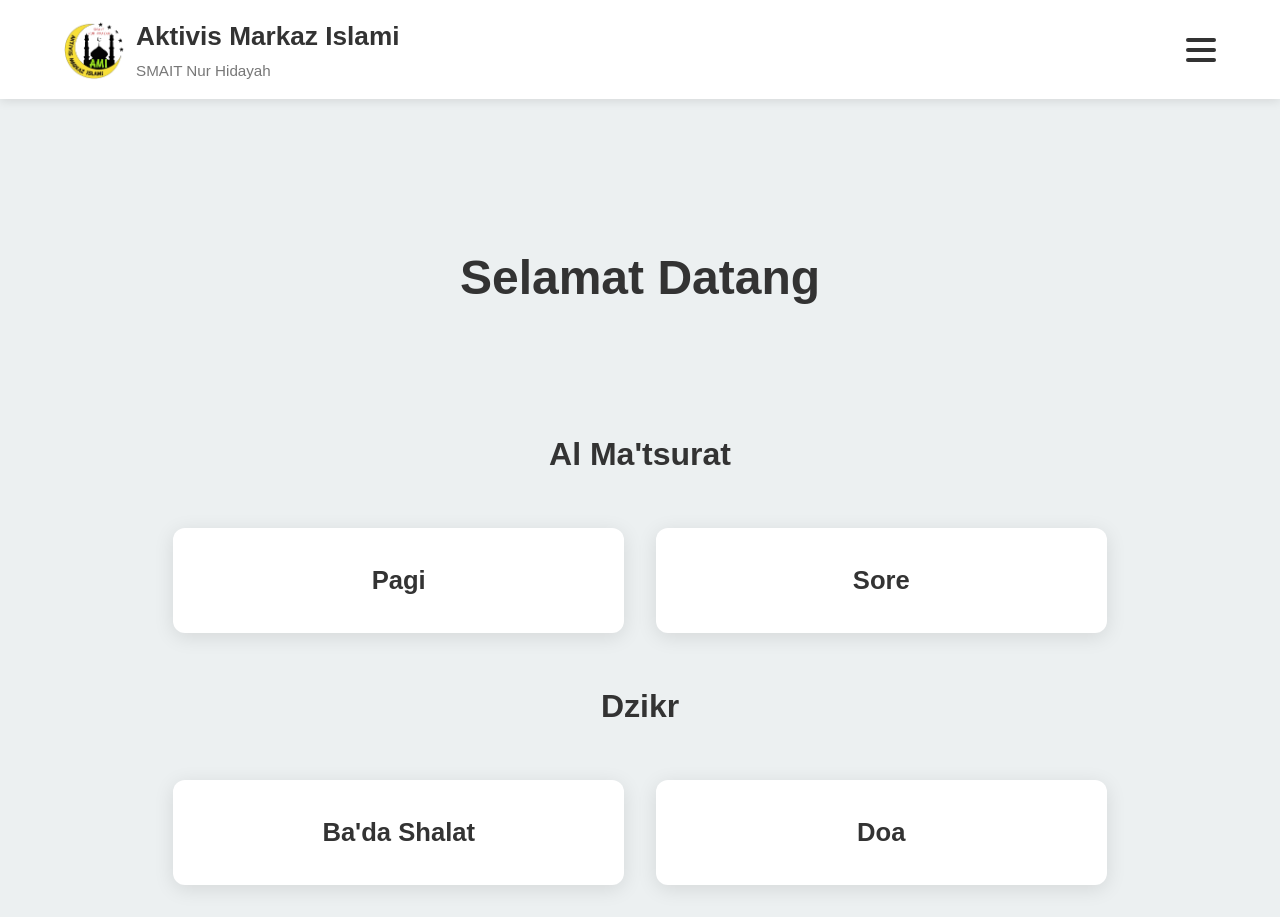
==== commit b93fd48f: "Update index.html" ====
--- a/index.html
+++ b/index.html
@@ -1074,63 +1074,63 @@
 
                 <div class="dzikir-section">
                     <h2>Doa Pembuka</h2>
-                    <p class="arabic">أَعُوذُ بِاللَّهِ مِنَ الشَّيْطَانِ الرَّجِيمِ. بِسْمِ اللَّهِ الرَّحْمَنِ الرَّحِيمِ. الْحَمْدُ لِلَّهِ رَبِّ الْعَالَمِينَ، حَمْدًا يُوَافِقُ نِعَمَهُ وَيُكَافِئُ مَزِيدَهُ. يَا رَبَّنَا لَكَ الْحَمْدُ، وَلَكَ الشُّكْرُ، كَمَا يَنْبَغِي لِجَلَالِ وَجْهِكَ وَعَظِيمِ سُلْطَانِكَ.</p>
+                    <p class="arabic">أَعُوذُ بِاللَّهِ مِنَ الشَّيْطَانِ الرَّجِيمِ، بِسْمِ اللَّهِ الرَّحْمَنِ الرَّحِيمِ، الْحَمْدُ لِلَّهِ رَبِّ الْعَالَمِينَ، حَمْدًا يُوَافِقُ نِعَمَهُ وَيُكَافِئُ مَزِيدَهُ، يَا رَبَّنَا لَكَ الْحَمْدُ، وَلَكَ الشُّكْرُ، كَمَا يَنْبَغِي لِجَلَالِ وَجْهِكَ وَعَظِيمِ سُلْطَانِكَ</p>
                     <p class="latin">A'uudzu billaahi minasy-syaithaanir rajiim. Bismillaahir rahmaanir rahiim. Alhamdu lillaahi rabbil 'aalamiin, hamdan yuwaafiqu ni'amahu wa yukaafi'u maziidahu. Yaa rabbanaa lakal hamdu, wa lakasy syukru, kamaa yanbaghii lijalaali wajhika wa 'azhiimi sulthaanika.</p>
                     <p class="translation">Aku berlindung kepada Allah dari setan yang terkutuk. Dengan nama Allah Yang Maha Pengasih lagi Maha Penyayang. Segala puji bagi Allah, Tuhan semesta alam, pujian yang sebanding dengan nikmat-nikmat-Nya dan menjamin tambahannya. Wahai Tuhan kami, bagi-Mu segala puji dan bagi-Mu segala syukur, sebagaimana layak bagi keluhuran zat-Mu dan keagungan kekuasaan-Mu.</p>
                 </div>
 
                 <div class="dzikir-section">
                     <h2>Shalawat Nariyah / Tafrijiyah</h2>
-                    <p class="arabic">اللَّهُمَّ صَلِّ عَلَى سَيِّدِنَا مُحَمَّدٍ وَعَلَى آلِ سَيِّدِنَا مُحَمَّدٍ، صَلَاةً تُنَجِّينَا بِهَا مِنْ جَمِيعِ الْأَهْوَالِ وَالْآفَاتِ، وَتَقْضِي لَنَا بِهَا جَمِيعَ الْحَاجَاتِ، وَتُطَهِّرُنَا بِهَا مِنْ جَمِيعِ السَّيِّئَاتِ، وَتَرْفَعُنَا بِهَا عِنْدَكَ أَعْلَى الدَّرَجَاتِ، وَتُبَلِّغُنَا بِهَا أَقْصَى الْغَايَاتِ مِنْ جَمِيعِ الْخَيْرَاتِ فِي الْحَيَاةِ وَبَعْدَ الْمَمَاتِ، إِنَّهُ سَمِيعٌ قَرِيبٌ مُجِيبُ الدَّعَوَاتِ، وَيَا قَاضِيَ الْحَاجَاتِ.</p>
+                    <p class="arabic">اللَّهُمَّ صَلِّ عَلَى سَيِّدِنَا مُحَمَّدٍ وَعَلَى آلِ سَيِّدِنَا مُحَمَّدٍ، صَلَاةً تُنَجِّينَا بِهَا مِنْ جَمِيعِ الْأَهْوَالِ وَالْآفَاتِ، وَتَقْضِي لَنَا بِهَا جَمِيعَ الْحَاجَاتِ، وَتُطَهِّرُنَا بِهَا مِنْ جَمِيعِ السَّيِّئَاتِ، وَتَرْفَعُنَا بِهَا عِنْدَكَ أَعْلَى الدَّرَجَاتِ، وَتُبَلِّغُنَا بِهَا أَقْصَى الْغَايَاتِ مِنْ جَمِيعِ الْخَيْرَاتِ فِي الْحَيَاةِ وَبَعْدَ الْمَمَاتِ، إِنَّهُ سَمِيعٌ قَرِيبٌ مُجِيبُ الدَّعَوَاتِ، وَيَا قَاضِيَ الْحَاجَاتِ</p>
                     <p class="latin">Allaahumma shalli 'alaa sayyidinaa muhammadin wa 'alaa aali sayyidinaa muhammadin, shalaatan tunajjiinaa bihaa min jamii'il ahwaali wal aafaati, wa taqdhii lanaa bihaa jamii'al haajaati, wa tuthahhirunaa bihaa min jamii'is sayyi'aati, wa tarfa'unaa bihaa 'indaka a'lad darajaati, wa tuballighunaa bihaa aqshal ghaayaati min jamii'il khairaati fil hayaati wa ba'dal mamaati, innahu samii'un qariibun mujiibud da'awaati, wa yaa qaadhiyal haajaati.</p>
                     <p class="translation">Ya Allah, limpahkanlah rahmat kepada junjungan kami Nabi Muhammad dan keluarganya, rahmat yang menyelamatkan kami dari segala ketakutan dan bencana, yang memenuhi semua kebutuhan kami, yang membersihkan kami dari segala keburukan, yang mengangkat derajat kami ke derajat tertinggi di sisi-Mu, dan yang menyampaikan kami pada tujuan maksimal dari segala kebaikan, baik semasa hidup maupun sesudah mati. Sesungguhnya Dia Maha Mendengar, Maha Dekat, lagi Maha Mengabulkan doa. Wahai Dzat yang memenuhi segala kebutuhan.</p>
                 </div>
 
                 <div class="dzikir-section">
                     <h2>Istighfar untuk Umat</h2>
-                    <p class="arabic">اللَّهُمَّ اغْفِرْ لَنَا ذُنُوبَنَا، وَلِوَالِدَيْنَا، وَلِمَشَايِخِنَا، وَلِمُعَلِّمِينَا، وَلِمَنْ لَهُ حَقٌّ عَلَيْنَا، وَلِكَافَّةِ الْمُسْلِمِينَ أَجْمَعِينَ.</p>
+                    <p class="arabic">اللَّهُمَّ اغْفِرْ لَنَا ذُنُوبَنَا، وَلِوَالِدَيْنَا، وَلِمَشَايِخِنَا، وَلِمُعَلِّمِينَا، وَلِمَنْ لَهُ حَقٌّ عَلَيْنَا، وَلِكَافَّةِ الْمُسْلِمِينَ أَجْمَعِينَ</p>
                     <p class="latin">Allaahummaghfir lanaa dzunuubanaa, wa liwaalidainaa, wa limasyaayikhinaa, wa limu'allimiinaa, wa liman lahu haqqun 'alainaa, wa likaaffatil muslimiina ajma'iin.</p>
                     <p class="translation">Ya Allah, ampunilah dosa-dosa kami, dosa orang tua kami, para syekh/guru kami, para pengajar kami, orang-orang yang memiliki hak atas kami, dan seluruh umat Islam secara keseluruhan.</p>
                 </div>
 
                 <div class="dzikir-section">
                     <h2>Doa Keselamatan Dunia & Akhirat</h2>
-                    <p class="arabic">اللَّهُمَّ إِنَّا نَسْأَلُكَ سَلَامَةً فِي الدِّينِ وَالدُّنْيَا وَالْآخِرَةِ، وَعَافِيَةً فِي الْجَسَدِ، وَصِحَّةً فِي الْبَدَنِ، وَزِيَادَةً فِي الْعِلْمِ، وَبَرَكَةً فِي الرِّزْقِ، وَتَوْبَةً قَبْلَ الْمَوْتِ، وَرَحْمَةً عِنْدَ الْمَوْتِ، وَمَغْفِرَةً بَعْدَ الْمَوْتِ. اللَّهُمَّ هَوِّنْ عَلَيْنَا فِي سَكَرَاتِ الْمَوْتِ، وَالنَّجَاةَ مِنَ النَّارِ، وَالْعَفْوَ عِنْدَ الْحِسَابِ.</p>
+                    <p class="arabic">اللَّهُمَّ إِنَّا نَسْأَلُكَ سَلَامَةً فِي الدِّينِ وَالدُّنْيَا وَالْآخِرَةِ، وَعَافِيَةً فِي الْجَسَدِ، وَصِحَّةً فِي الْبَدَنِ، وَزِيَادَةً فِي الْعِلْمِ، وَبَرَكَةً فِي الرِّزْقِ، وَتَوْبَةً قَبْلَ الْمَوْتِ، وَرَحْمَةً عِنْدَ الْمَوْتِ، وَمَغْفِرَةً بَعْدَ الْمَوْتِ. اللَّهُمَّ هَوِّنْ عَلَيْنَا فِي سَكَرَاتِ الْمَوْتِ، وَالنَّجَاةَ مِنَ النَّارِ، وَالْعَفْوَ عِنْدَ الْحِسَابِ</p>
                     <p class="latin">Allaahumma innaa nas'aluka salaamatan fid diini wad dunyaa wal aakhirah, wa 'aafiyatan fil jasadi, wa shihhatan fil badani, wa ziyaadatan fil 'ilmi, wa barakatan fir rizqi, wa taubatan qablal maut, wa rahmatan 'indal maut, wa maghfiratan ba'dal maut. Allaahumma hawwin 'alainaa fii sakaraatil maut, wan najaata minan naar, wal 'afwa 'indal hisaab.</p>
                     <p class="translation">Ya Allah, sesungguhnya kami memohon kepada-Mu kesejahteraan dalam agama, dunia, dan akhirat; keafiatan jasmani; kesehatan badan; tambahan ilmu; keberkahan rezeki; taubat sebelum datangnya maut; rahmat saat datangnya maut; dan ampunan setelah datangnya maut. Ya Allah, mudahkanlah kami dalam menghadapi sakaratul maut, selamatkanlah kami dari api neraka, dan berilah ampunan pada saat hisab.</p>
                 </div>
 
                 <div class="dzikir-section">
                     <h2>Doa Perbaikan Urusan</h2>
-                    <p class="arabic">اللَّهُمَّ أَصْلِحْ لِي دِينِي الَّذِي هُوَ عِصْمَةُ أَمْرِي، وَأَصْلِحْ لِي دُنْيَايَ الَّتِي فِيهَا مَعَاشِي، وَأَصْلِحْ لِي آخِرَتِي الَّتِي فِيهَا مَعَادِي، وَاجْعَلِ الْحَيَاةَ زِيَادَةً لِي فِي كُلِّ خَيْرٍ، وَاجْعَلِ الْمَوْتَ رَاحَةً لِي مِنْ كُلِّ شَرٍّ.</p>
+                    <p class="arabic">اللَّهُمَّ أَصْلِحْ لِي دِينِي الَّذِي هُوَ عِصْمَةُ أَمْرِي، وَأَصْلِحْ لِي دُنْيَايَ الَّتِي فِيهَا مَعَاشِي، وَأَصْلِحْ لِي آخِرَتِي الَّتِي فِيهَا مَعَادِي، وَاجْعَلِ الْحَيَاةَ زِيَادَةً لِي فِي كُلِّ خَيْرٍ، وَاجْعَلِ الْمَوْتَ رَاحَةً لِي مِنْ كُلِّ شَرٍّ</p>
                     <p class="latin">Allaahumma ashlih lii diinil ladzii huwa 'ishmatu amrii, wa ashlih lii dun-yaayal latii fiihaa ma'aasyii, wa ashlih lii aakhiratil latii fiihaa ma'aadii, waj'alil hayaata ziyaadatan lii fii kulli khair, waj'alil mauta raahatan lii min kulli syarr.</p>
                     <p class="translation">Ya Allah, perbaikilah untukku agamaku yang merupakan pelindung urusanku, perbaikilah untukku duniaku yang menjadi tempat hidupku, perbaikilah untukku akhiratku yang menjadi tempat kembaliku, jadikanlah kehidupan sebagai tambahan bagiku dalam setiap kebaikan, dan jadikanlah kematian sebagai kebebasan bagiku dari segala keburukan.</p>
                 </div>
 
                 <div class="dzikir-section">
                     <h2>Doa Husnul Khatimah</h2>
-                    <p class="arabic">اللَّهُمَّ اجْعَلْ خَيْرَ عُمُرِي آخِرَهُ، وَخَيْرَ عَمَلِي خَوَاتِمَهُ، وَخَيْرَ أَيَّامِي يَوْمَ أَلْقَاكَ فِيهِ.</p>
+                    <p class="arabic">اللَّهُمَّ اجْعَلْ خَيْرَ عُمُرِي آخِرَهُ، وَخَيْرَ عَمَلِي خَوَاتِمَهُ، وَخَيْرَ أَيَّامِي يَوْمَ أَلْقَاكَ فِيهِ</p>
                     <p class="latin">Allaahummaj'al khaira 'umurii aakhirahu, wa khaira 'amalii khawaatimahu, wa khaira ayyaamii yauma alqaaka fiih.</p>
                     <p class="translation">Ya Allah, jadikanlah sebaik-baik umurku di penghujungnya, sebaik-baik amalku di penutupnya, dan sebaik-baik hariku adalah hari ketika aku bertemu dengan-Mu.</p>
                 </div>
 
                 <div class="dzikir-section">
                     <h2>Doa Perlindungan dari Ilmu & Hati yang Buruk</h2>
-                    <p class="arabic">اللَّهُمَّ إِنَّا نَعُوذُ بِكَ مِنْ عِلْمٍ لَا يَنْفَعُ، وَقَلْبٍ لَا يَخْشَعُ، وَنَفْسٍ لَا تَشْبَعُ، وَدَعْوَةٍ لَا يُسْتَجَابُ لَهَا.</p>
+                    <p class="arabic">اللَّهُمَّ إِنَّا نَعُوذُ بِكَ مِنْ عِلْمٍ لَا يَنْفَعُ، وَقَلْبٍ لَا يَخْشَعُ، وَنَفْسٍ لَا تَشْبَعُ، وَدَعْوَةٍ لَا يُسْتَجَابُ لَهَا</p>
                     <p class="latin">Allaahumma innaa na'uudzu bika min 'ilmin laa yanfa'u, wa qalbin laa yakhsya'u, wa nafsin laa tasyba'u, wa da'watin laa yustajaabu lahaa.</p>
                     <p class="translation">Ya Allah, sesungguhnya kami berlindung kepada-Mu dari ilmu yang tidak bermanfaat, hati yang tidak khusyuk, jiwa yang tidak pernah puas, dan doa yang tidak dikabulkan.</p>
                 </div>
 
                 <div class="dzikir-section">
                     <h2>Doa Penerimaan Amal</h2>
-                    <p class="arabic">رَبَّنَا تَقَبَّلْ مِنَّا إِنَّكَ أَنْتَ السَّمِيعُ الْعَلِيمُ، وَتُبْ عَلَيْنَا إِنَّكَ أَنْتَ التَّوَّابُ الرَّحِيمُ.</p>
+                    <p class="arabic">رَبَّنَا تَقَبَّلْ مِنَّا إِنَّكَ أَنْتَ السَّمِيعُ الْعَلِيمُ، وَتُبْ عَلَيْنَا إِنَّكَ أَنْتَ التَّوَّابُ الرَّحِيمُ</p>
                     <p class="latin">Rabbanaa taqabbal minnaa innaka antas samii'ul 'aliim, wa tub 'alainaa innaka antat tawwaabur rahiim.</p>
                     <p class="translation">Ya Tuhan kami, perkenankanlah dari kami (doa dan amal kami), sesungguhnya Engkau Maha Mendengar lagi Maha Mengetahui, dan terimalah taubat kami, sesungguhnya Engkau Maha Penerima taubat lagi Maha Penyayang.</p>
                 </div>
 
                 <div class="dzikir-section">
                     <h2>Doa Penutup (Rabbana Atina)</h2>
-                    <p class="arabic">رَبَّنَا آتِنَا فِي الدُّنْيَا حَسَنَةً، وَفِي الْآخِرَةِ حَسَنَةً، وَقِنَا عَذَابَ النَّارِ. وَصَلَّى اللَّهُ عَلَى سَيِّدِنَا مُحَمَّدٍ وَعَلَى آلِهِ وَصَحْبِهِ وَسَلَّمَ، وَالْحَمْدُ لِلَّهِ رَبِّ الْعَالَمِينَ.</p>
+                    <p class="arabic">رَبَّنَا آتِنَا فِي الدُّنْيَا حَسَنَةً، وَفِي الْآخِرَةِ حَسَنَةً، وَقِنَا عَذَابَ النَّارِ. وَصَلَّى اللَّهُ عَلَى سَيِّدِنَا مُحَمَّدٍ وَعَلَى آلِهِ وَصَحْبِهِ وَسَلَّمَ، وَالْحَمْدُ لِلَّهِ رَبِّ الْعَالَمِينَ</p>
                     <p class="latin">Rabbanaa aatinaa fid dun-yaa hasanah, wa fil aakhirati hasanah, wa qinaa 'adzaaban naar. Wa shallallaahu 'alaa sayyidinaa muhammadin wa 'alaa aalihi wa shahbihi wa sallam, wal hamdu lillaahi rabbil 'aalamiin.</p>
                     <p class="translation">Ya Tuhan kami, berilah kami kebaikan di dunia dan kebaikan di akhirat, dan lindungilah kami dari siksa neraka. Semoga Allah memberi rahmat dan kesejahteraan kepada junjungan kami Nabi Muhammad, keluarganya, dan para sahabatnya. Segala puji bagi Allah, Tuhan semesta alam.</p>
                 </div>
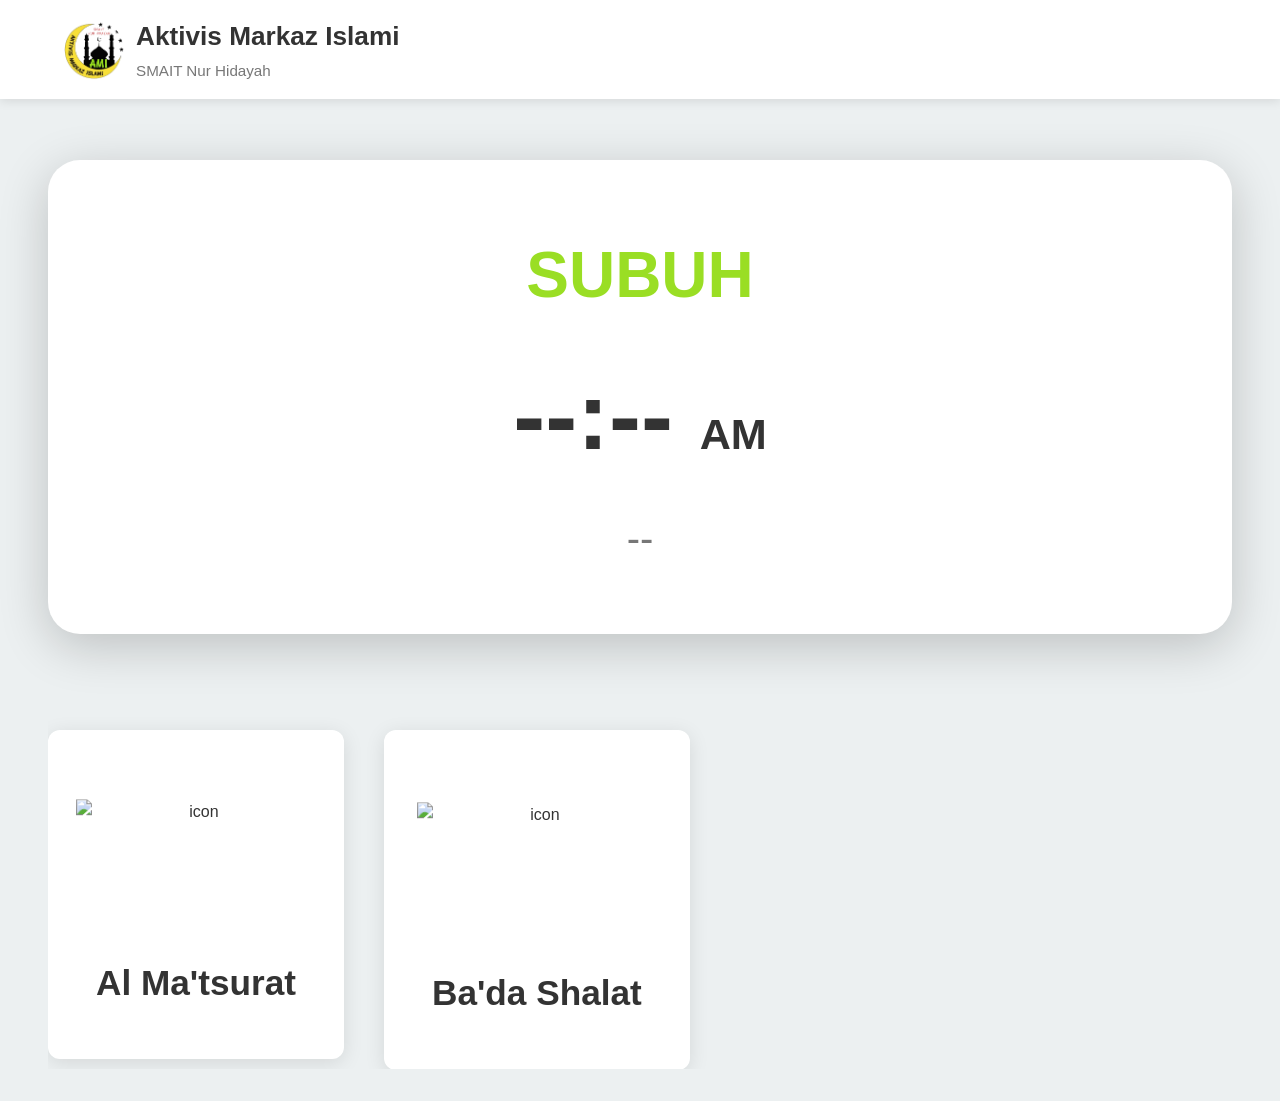
==== commit 74efaa49: "Update index.html" ====
--- a/index.html
+++ b/index.html
@@ -2,10 +2,11 @@
 <html lang="id">
 <head>
     <meta charset="UTF-8">
-    <meta name="viewport" content="width=device-width, initial-scale=1.0">
-         <link rel="icon" type="image/x-icon" href="logo.png">
-
-    <title>Dzikr Al Ma'tsurat AMI</title>
+    <meta name="viewport" content="width=device-width, initial-scale=1.0, maximum-scale=1.0, user-scalable=no">
+    <link rel="icon" type="image/x-icon" href="logo.png">
+    <title>AMIqu</title>
+    <link href="https://fonts.googleapis.com/icon?family=Material+Icons" rel="stylesheet">
+    <link rel="stylesheet" href="tv-styles.css">
     <style>
         @import url('https://fonts.googleapis.com/css2?family=Scheherazade+New:wght@400;700&display=swap');
 
@@ -26,6 +27,7 @@
             margin: 0;
             padding: 0;
             box-sizing: border-box;
+            -webkit-tap-highlight-color: transparent;
         }
 
         body {
@@ -33,12 +35,15 @@
             background-color: var(--light);
             color: var(--text);
             line-height: 1.6;
-        }
-
-        body.modal-open {
-            overflow: hidden;
-            height: 100vh;
-            touch-action: none;
+            -webkit-user-select: none;
+            user-select: none;
+            -webkit-touch-callout: none;
+            overflow-x: hidden;
+        }
+
+        img {
+            -webkit-user-drag: none;
+            user-drag: none;
         }
 
         header {
@@ -56,6 +61,16 @@
             box-shadow: 0 2px 10px rgba(0, 0, 0, 0.1);
         }
 
+        @keyframes slideInLeft {
+            from { transform: translateX(-100%); opacity: 0; }
+            to   { transform: translateX(0); opacity: 1; }
+        }
+
+        @keyframes growIn {
+            from { transform: scale(0.5); opacity: 0; }
+            to   { transform: scale(1); opacity: 1; }
+        }
+
         .logo {
             display: flex;
             align-items: center;
@@ -69,12 +84,22 @@
             height: 60px;
             border-radius: 50%;
             object-fit: contain;
+            animation: growIn 0.5s ease-out;
+            position: relative;
+            z-index: 2;
         }
 
         .logo-text {
             display: flex;
             flex-direction: column;
             justify-content: left;
+            overflow: hidden;
+            position: relative;
+            z-index: 1;
+        }
+
+        .logo-text h3 {
+            animation: slideInLeft 0.5s ease-out;
         }
 
         .school-name {
@@ -82,158 +107,129 @@
             color: var(--text-light);
             margin-top: 1px;
             font-weight: normal;
-        }
-
-        .menu-btn {
+            animation: slideInLeft 0.5s ease-out 0.2s both;
+        }
+
+        main {
+            margin-top: 80px;
+            padding: 2rem 3rem;
+            min-height: calc(100vh - 80px);
+        }
+
+        .container {
+            margin: 0 auto;
+            padding: 0;
+        }
+
+        h1 {
+            font-size: 2rem;
+            color: var(--text);
+            text-align: center;
+            margin: 2rem 0;
+        }
+
+        .main-card {
+            background: white;
+            border-radius: 32px;
+            box-shadow: 0 12px 50px rgba(0, 0, 0, 0.2);
+            display: flex;
+            align-items: center;
+            justify-content: center;
+            padding: 4rem 3rem;
+            margin: 3rem 0;
+            width: 100%;
+            text-align: center;
+            animation: growIn 0.6s ease-out;
+            transition: all 0.3s ease;
+        }
+
+        .prayer-left {
+            flex: 1 1 auto;
+        }
+
+        .prayer-name {
+            font-size: 4rem;
+            font-weight: bold;
+            color: var(--secondary);
+            margin-bottom: 0.8rem;
+            white-space: nowrap;
+            text-transform: uppercase;
+        }
+
+        .prayer-time {
+            font-size: 6rem;
+            font-weight: bold;
+            color: var(--text);
+            margin-bottom: 0.8rem;
+            white-space: nowrap;
+        }
+
+        .time-suffix {
+            font-size: 0.45em;
+            font-weight: bold;
+        }
+
+        .prayer-date {
+            font-size: 2.5rem;
+            color: var(--text-light);
+            white-space: nowrap;
+        }
+
+        .cards {
+            display: flex;
+            flex-wrap: nowrap;
+            gap: 2.5rem;
+            margin-top: 0;
+            padding-top: 6rem;
+            overflow-x: auto;
+            -webkit-overflow-scrolling: touch;
+            scrollbar-width: none;
+            -ms-overflow-style: none;
+        }
+
+        .cards::-webkit-scrollbar {
+            display: none;
+        }
+
+        .card {
+            flex: 1;
+            aspect-ratio: 9 / 10;
+            position: relative;
+            background: white;
+            padding: 3rem;
+            border-radius: 12px;
+            box-shadow: 0 4px 20px rgba(0, 0, 0, 0.1);
             display: flex;
             flex-direction: column;
+            justify-content: flex-end;
+            align-items: center;
+            text-align: center;
+            transition: all 0.3s ease;
             cursor: pointer;
-            gap: 6px;
-        }
-
-        .menu-btn span {
-            width: 30px;
-            height: 4px;
-            background-color: var(--text);
-            border-radius: 2px;
-            transition: background-color 0.2s ease;
-        }
-
-        .dropdown {
-            position: absolute;
-            top: 100%;
-            right: 5%;
-            background-color: white;
-            min-width: 220px;
-            border-radius: 8px;
-            overflow: hidden;
-            box-shadow: 0 8px 20px rgba(0, 0, 0, 0.15);
-            opacity: 0;
-            visibility: hidden;
-            transform: scale(0.95) translateY(-8px);
-            transform-origin: top right;
-            transition: none;
-        }
-
-        .dropdown.active {
-            opacity: 1;
-            visibility: visible;
-            transform: scale(1) translateY(0);
-            transition: opacity 0.18s ease-out, transform 0.18s ease-out;
-        }
-
-        .dropdown a {
-            display: block;
-            padding: 14px 20px;
-            color: var(--text);
-            text-decoration: none;
-            font-size: 1.1rem;
-            transition: background 0.2s ease;
-            cursor: pointer;
-        }
-
-        .dropdown a:active {
-            background-color: var(--light);
-        }
-
-        .dropdown .menu-parent {
-            display: block;
-            padding: 14px 20px;
-            color: var(--text);
-            text-decoration: none;
-            font-size: 1.1rem;
-            transition: background 0.2s ease;
-            position: relative;
-            cursor: pointer;
-        }
-
-        .dropdown .menu-parent:active {
-            background-color: var(--light);
-        }
-
-        .dropdown .arrow {
-            position: absolute;
-            right: 20px;
-            top: 50%;
-            transform: translateY(-50%) rotate(90deg);
-            font-size: 1.4rem;
-            transition: transform 0.2s ease;
-        }
-
-        .dropdown .menu-parent.active .arrow {
-            transform: translateY(-50%) rotate(270deg);
-        }
-
-        .dropdown .submenu {
-            max-height: 0;
-            overflow: hidden;
-            transition: max-height 0.2s ease-out;
-        }
-
-        .dropdown .submenu.active {
-            max-height: 400px;
-        }
-
-        .dropdown .submenu a {
-            padding: 12px 40px;
-            font-size: 1rem;
-        }
-
-        main {
-            margin-top: 80px;
-            padding: 2rem 5%;
-            min-height: calc(100vh - 80px);
-        }
-
-        .container {
-            max-width: 1200px;
-            margin: 0 auto;
-            padding: 0 5%;
-        }
-
-        .welcome {
-            text-align: center;
-            padding: 3rem 0;
-            color: var(--text);
-            margin-bottom: 3rem;
-            margin-top: 3rem;
-        }
-
-        .welcome h1 {
-            font-size: 3rem;
-            margin-bottom: 1rem;
-        }
-
-        h1 {
-            font-size: 2rem;
-            color: var(--text);
-            text-align: center;
-            margin: 2rem 0;
-        }
-
-        .cards {
-            display: grid;
-            grid-template-columns: repeat(auto-fit, minmax(300px, 1fr));
-            gap: 2rem;
-            margin-top: 3rem;
-        }
-
-        .card {
-            background: white;
-            padding: 2rem;
-            border-radius: 12px;
-            box-shadow: 0 4px 20px rgba(0, 0, 0, 0.1);
-            text-align: center;
-            transition: transform 0.3s ease;
-            cursor: pointer;
+            overflow: visible;
+            margin-top: -3rem;
+            animation: growIn 0.6s ease-out both;
+        }
+
+        .card:nth-child(2) {
+            animation-delay: 0.15s;
         }
 
         .card:active {
             background: var(--light);
         }
 
+        .card-icon {
+            position: absolute;
+            top: 25%;
+            left: 50%;
+            transform: translate(-50%, -50%);
+            width: 15rem;
+            height: auto;
+        }
+
         .goals {
-            padding: 0 5%;
+            padding: 0;
         }
 
         .goals h2 {
@@ -248,54 +244,7 @@
 
         .card h3 {
             color: var(--text);
-            font-size: 1.6rem;
-        }
-
-        .arabic {
-            font-family: 'Scheherazade New', serif;
-            font-size: var(--arabic-size);
-            line-height: 2.2;
-            direction: rtl;
-            text-align: right;
-            margin: 1.2rem 0;
-            word-spacing: 0.2rem;
-            color: var(--dark);
-        }
-
-        .latin {
-            font-style: italic;
-            font-size: var(--latin-size);
-            margin: 1rem 0;
-            line-height: 1.8;
-            color: var(--text-light);
-        }
-
-        .translation {
-            font-size: var(--trans-size);
-            margin: 1.2rem 0;
-            line-height: 1.8;
-            color: var(--text);
-        }
-
-        .dzikir-section {
-            background-color: white;
-            border-radius: 12px;
-            padding: 20px;
-            margin-bottom: 20px;
-            box-shadow: 0 4px 12px rgba(0, 0, 0, 0.05);
-            transition: box-shadow 0.2s ease;
-        }
-
-        .dzikir-section:active {
-            box-shadow: 0 8px 20px rgba(0, 0, 0, 0.12);
-        }
-
-        .dzikir-section h2 {
-            color: var(--secondary);
-            margin: 0 0 10px 0;
-            font-size: 1.3rem;
-            text-align: left;
-            margin-bottom: 1.5rem;
+            font-size: 2.2rem;
         }
 
         .modal {
@@ -317,11 +266,11 @@
 
         .modal-content {
             background-color: white;
-            padding: 3rem 2rem 2rem;
-            border-radius: 12px;
+            padding: 3rem 1.5rem 0 1.5rem;
+            border-radius: 20px;
             box-shadow: 0 4px 20px rgba(0, 0, 0, 0.1);
             max-width: 500px;
-            width: 90%;
+            width: 70%;
             text-align: center;
             position: relative;
             transition: transform 0.3s ease-out, opacity 0.3s ease-out;
@@ -337,1042 +286,189 @@
         }
 
         .modal-content h2 {
-            margin-bottom: 2rem;
-            font-size: 2rem;
-        }
-
-        .modal .form-group {
-            margin-bottom: 2rem;
-        }
-
-        .modal .form-group label {
-            display: block;
-            margin-bottom: .5rem;
-            font-weight: bold;
-            color: var(--text);
+            font-size: 1.5rem;
+            margin: -1rem 0 1.5rem 0;
         }
 
         .modal .submit-btn {
-            background: var(--secondary);
-            color: white;
-            padding: 1rem 2rem;
+            background: transparent;
+            color: var(--text);
+            padding: 1.5rem 2rem;
             border: none;
-            border-radius: 50px;
             font-size: 1.1rem;
             cursor: pointer;
             width: 100%;
-            margin-top: 1rem;
             transition: 0.3s;
         }
 
         .modal .submit-btn:active {
-            background: var(--accent);
-        }
-
-        .modal .close {
-            position: absolute;
-            top: 1rem;
-            right: 1.5rem;
-            font-size: 2rem;
-            color: var(--text-light);
-            cursor: pointer;
-        }
-
-        .modal .close:active {
-            color: var(--text);
-        }
-
-        .modal input[type="range"] {
-            -webkit-appearance: none;
-            appearance: none;
+            background: var(--light);
+        }
+
+        hr {
+            border: none;
+            border-top: 1px solid var(--light);
             width: 100%;
-            height: 10px;
-            background: var(--light);
-            border-radius: 10px;
-            outline: none;
-            margin: .5rem 0;
-        }
-
-        .modal input[type="range"]::-webkit-slider-thumb {
-            -webkit-appearance: none;
-            height: 22px;
-            width: 22px;
-            border-radius: 50%;
-            background: var(--secondary);
-            cursor: pointer;
-            box-shadow: 0 4px 10px rgba(0, 0, 0, 0.2);
-        }
-
-        .modal input[type="range"]::-moz-range-track {
-            background: transparent;
-        }
-
-        .modal input[type="range"]::-moz-range-progress {
-            background: var(--secondary);
-            border-radius: 10px 0 0 10px;
-            height: 20px;
+            margin: 0;
+        }
+
+        /* TV Optimizations */
+        @media (min-width: 1920px) {
+            body { font-size: 1.4rem; }
+            .main-card { padding: 5rem 4rem; }
+            .prayer-name { font-size: 5rem; }
+            .prayer-time { font-size: 7rem; }
+            .prayer-date { font-size: 3rem; }
+            .card-icon { top: 25%; width: 16rem; }
+            .card h3 { font-size: 2.8rem; }
+            .modal .submit-btn { font-size: 1.5rem; padding: 2rem; }
+        }
+
+        @media (max-width: 1024px) {
+            .main-card { padding: 3rem 2.5rem; }
+            .prayer-name { font-size: 3.5rem; }
+            .prayer-time { font-size: 5rem; }
+            .prayer-date { font-size: 2rem; }
+            .card-icon { top: 25%; width: 15rem; }
         }
 
         @media (max-width: 768px) {
-            .logo {
-                font-size: 1.2rem;
+            .logo { font-size: 1.2rem; }
+            .school-name { font-size: 0.85rem; }
+            main { padding: 2rem 1.5rem; }
+            .main-card { padding: 2.5rem 1.8rem; }
+            .prayer-name { font-size: 2rem; }
+            .prayer-time { font-size: 2.8rem; }
+            .prayer-date { font-size: 1.2rem; }
+            .card { padding: 1.2rem; }
+            .card h3 { font-size: 1.4rem; }
+            .card-icon { top: 25%; width: 8rem; }
+            .card { margin-top: -5rem; }
+        }
+    </style>
+    <script>
+        // TV Detection
+        (function() {
+            const isTV = (
+                navigator.userAgent.toLowerCase().includes('tv') ||
+                new URLSearchParams(window.location.search).get('tv') === 'true' ||
+                localStorage.getItem('tvMode') === 'true'
+            );
+            if (isTV) {
+                document.documentElement.classList.add('tv-mode');
+                localStorage.setItem('tvMode', 'true');
             }
-            .school-name {
-                font-size: 0.85rem;
-            }
-            .welcome h1 {
-                font-size: 2rem;
-            }
-        }
-    </style>
+        })();
+    </script>
 </head>
 <body>
-
     <header>
-        <div class="logo">
+        <div class="logo" tabindex="0">
             <img src="logo.png" alt="Logo Markaz Islami" class="logo-icon">
             <div class="logo-text">
                 <h3>Aktivis Markaz Islami</h3>
                 <p class="school-name">SMAIT Nur Hidayah</p>
             </div>
         </div>
-        <div class="menu-btn" id="menuBtn">
-            <span></span><span></span><span></span>
-        </div>
-        <nav class="dropdown" id="dropdown">
-            <a href="#" onclick="showSection('home')">Beranda</a>
-            <div class="menu-parent" id="progressToggle">
-                Al Ma'tsurat <span class="arrow">&gt;</span>
+    </header>
+
+    <div id="alMatsuratModal" class="modal">
+        <div class="modal-content">
+            <h2>Pilih Waktu</h2>
+            <div style="display: flex; flex-direction: column; gap: 0; margin-top: 2rem;">
+                <hr>
+                <button class="submit-btn" id="pagiBtn" tabindex="0">Pagi</button>
+                <hr>
+                <button class="submit-btn" id="soreBtn" tabindex="0">Sore</button>
+                <hr>
+                <button class="submit-btn" id="moreOptionsBtn" disabled style="opacity:0.5; pointer-events:none;">&nbsp;</button>
             </div>
-            <div class="submenu" id="progressSubmenu">
-                <a href="#" onclick="showSection('morning')">Pagi</a>
-                <a href="#" onclick="showSection('evening')">Sore</a>
-            </div>
-            <div class="menu-parent" id="dzikrToggle">
-                Dzikr <span class="arrow">&gt;</span>
-            </div>
-            <div class="submenu" id="dzikrSubmenu">
-                <a href="#" onclick="showSection('dzikrBada')">Ba'da Shalat</a>
-                <a href="#" onclick="showSection('doa')">Doa</a>
-            </div>
-            <a href="#" id="settingsLink">Pengaturan</a>
-        </nav>
-    </header>
-
-    <div id="settingsModal" class="modal">
-        <div class="modal-content">
-            <span class="close" id="closeSettingsBtn">&times;</span>
-            <h2>Pengaturan Ukuran Teks</h2>
-            <div class="form-group">
-                <label for="arabicRange">Teks Arab</label>
-                <input type="range" id="arabicRange" min="10" max="40" step="1">
-                <span id="arabicValue" style="display:block; margin-top:8px; font-weight:bold;">1.8rem</span>
-            </div>
-            <div class="form-group">
-                <label for="latinRange">Latin</label>
-                <input type="range" id="latinRange" min="8" max="30" step="1">
-                <span id="latinValue" style="display:block; margin-top:8px; font-weight:bold;">1.4rem</span>
-            </div>
-            <div class="form-group">
-                <label for="transRange">Terjemahan</label>
-                <input type="range" id="transRange" min="8" max="30" step="1">
-                <span id="transValue" style="display:block; margin-top:8px; font-weight:bold;">1.2rem</span>
-            </div>
-            <button class="submit-btn" id="saveSettingsBtn">Simpan</button>
         </div>
     </div>
 
-    <!-- HOME SECTION -->
-    <div id="homeSection">
-        <main>
-            <section class="welcome">
-                <h1>Selamat Datang</h1>
-            </section>
-            <div class="container">
-                <div class="goals">
-                    <h2 style="text-align: center; margin: 3rem 0 2rem;">Al Ma'tsurat</h2>
-                    <div class="cards">
-                        <a href="#" onclick="showSection('morning')">
-                            <div class="card">
-                                <h3>Pagi</h3>
-                            </div>
-                        </a>
-                        <a href="#" onclick="showSection('evening')">
-                            <div class="card">
-                                <h3>Sore</h3>
-                            </div>
-                        </a>
-                    </div>
-                    <h2 style="text-align: center; margin: 3rem 0 2rem;">Dzikr</h2>
-<div class="cards">
-    <a href="#" onclick="showSection('dzikrBada')">
-        <div class="card">
-            <h3>Ba'da Shalat</h3>
-        </div>
-    </a>
-    <a href="#" onclick="showSection('doa')">
-        <div class="card">
-            <h3>Doa</h3>
-        </div>
-    </a>
-</div>
+    <main>
+        <div class="container">
+            <div class="main-card" tabindex="0">
+                <div class="prayer-left">
+                    <div class="prayer-name" id="prayerName">Subuh</div>
+                    <div class="prayer-time" id="prayerTime">--:-- <span class="time-suffix" id="timeSuffix">AM</span></div>
+                    <div class="prayer-date" id="prayerDate">--</div>
                 </div>
             </div>
-        </main>
-    </div>
-
-    <!-- MORNING SECTION -->
-    <div id="morningSection" style="display:none;">
-        <main>
-            <div class="container">
-                <h1 class="page-title">Al Ma'tsurat Pagi Sugro</h1>
-
-                <div class="dzikir-section">
-                    <h2>1× Ta'awudz</h2>
-                    <p class="arabic">اَعُوْذُ بِاللّٰهِ السَّمِيْعِ الْعَلِيْمِ مِنَ الشَّيْطَانِ الرَّجِيْمِ</p>
-                    <p class="latin">A'udzubillahissami'il aliimi minasyaithanirrajiim</p>
-                    <p class="translation">Aku berlindung kepada Allah Yang Maha Mendengar lagi Maha Mengetahui dari godaan setan yang terkutuk.</p>
-                </div>
-
-                <div class="dzikir-section">
-                    <h2>1× QS. Al-Fatihah : 1-7</h2>
-                    <p class="arabic">بِسْمِ اللّٰهِ الرَّحْمٰنِ الرَّحِيْمِ ۝ اَلْحَمْدُ لِلّٰهِ رَبِّ الْعٰلَمِيْنَۙ ۝ الرَّحْمٰنِ الرَّحِيْمِۙ ۝ مٰلِكِ يَوْمِ الدِّيْنِۗ ۝ اِيَّاكَ نَعْبُدُ وَاِيَّاكَ نَسْتَعِيْنُۗ ۝ اِهْدِنَا الصِّرَاطَ الْمُسْتَقِيْمَۙ ۝ صِرَاطَ الَّذِيْنَ اَنْعَمْتَ عَلَيْهِمْ ەۙ غَيْرِ الْمَغْضُوْبِ عَلَيْهِمْ وَلَا الضَّاۤلِّيْنَࣖ ۝</p>
-                    <p class="latin">Bismillaahirrahmaanirrahiiim ۝ Alhamdulillaahi rabbil 'alamin ۝ Arrahmaanirrahiim ۝ Maaliki yaumid-diin ۝ Iyyaaka na'budu wa iyyaaka nasta'iin ۝ Ihdinash-shiraathal mustaqiim ۝ Shiraathal-ladziina an'amta 'alaihim, ghairil-maghdhuubi'laihim waladh-dhaaaaliin. ۝</p>
-                    <p class="translation">Dengan menyebut nama Allah yang Maha Pemurah lagi Maha Penyayang ۝ Segala puji bagi Allah, Tuhan semesta alam ۝ Maha Pemurah lagi Maha Penyayang ۝ Yang menguasai di hari Pembalasan ۝ Hanya Engkaulah yang Kami sembah, dan hanya kepada Engkaulah Kami meminta pertolongan ۝ Tunjukilah Kami jalan yang lurus, ۝ (yaitu) jalan orang-orang yang telah Engkau beri nikmat kepada mereka; bukan (jalan) mereka yang dimurkai dan bukan (pula jalan) mereka yang sesat. Semoga Allah mengabulkan. ۝</p>
-                </div>
-
-                <div class="dzikir-section">
-                    <h2>1× QS. Al-Baqarah : 1-5</h2>
-                    <p class="arabic">بِسْمِ اللّٰهِ الرَّحْمٰنِ الرَّحِيْمِ ۝ الۤمّۤ ۚ ۝ ذٰلِكَ الْكِتٰبُ لَا رَيْبَ ۛ فِيْهِ ۛ هُدًى لِّلْمُتَّقِيْنَۙ ۝ الَّذِيْنَ يُؤْمِنُوْنَ بِالْغَيْبِ وَيُقِيْمُوْنَ الصَّلٰوةَ وَمِمَّا رَزَقْنٰهُمْ يُنْفِقُوْنَ ۙ ۝ وَالَّذِيْنَ يُؤْمِنُوْنَ بِمَآ اُنْزِلَ اِلَيْكَ وَمَآ اُنْزِلَ مِنْ قَبْلِكَ ۚ وَبِالْاٰخِرَةِ هُمْ يُوْقِنُوْنَۗ ۝ اُولٰۤىِٕكَ عَلَى هُدًى مّنْ رَّبِّهِمْ ۙ وَاُولٰۤىِٕكَ هُمُ الْمُفْلِحُوْنَ ۝</p>
-                    <p class="latin">Bismillaahirrahmaanirrahiiim. ۝ Alif laam miim. ۝ Dzaalikal-kitaabu laa raiba fiihi hudal lil-muttaqiin. ۝ Alladziina yu'minuuna bil ghaibi wa yuqiimuunash-shalaata wa mimmaa razaqnaa-hum yunfiquuun. ۝ Wal-ladziina yu'minuuna bimaa unzila ilaika wa maa unzila min qablik, wa bil aakhirati hum yuuqinuuun. ۝ Ulaa-ika 'alaa hudammir rabbihim wa ulaa-ika humul muflihuun. ۝</p>
-                    <p class="translation">Alif laam miim. ۝ Kitab (Al Quran) ini tidak ada keraguan padanya; petunjuk bagi mereka yang bertaqwa, ۝ (yaitu) mereka yang beriman kepada yang ghaib, yang mendirikan shalat, dan menafkahkan sebahagian rezki yang Kami anugerahkan kepada mereka. ۝ Dan mereka yang beriman kepada kitab (Al Quran) yang telah diturunkan kepadamu dan Kitab-Kitab yang telah diturunkan sebelummu, serta mereka yakin akan adanya (kehidupan) akhirat. ۝ Mereka Itulah yang tetap mendapat petunjuk dari Tuhan mereka, dan merekalah orangorang yang beruntung. ۝</p>
-                </div>
-
-                <div class="dzikir-section">
-                    <h2>1× QS. Al-Baqarah : 255 - 257</h2>
-                    <p class="arabic">اَللّٰهُ لَآ اِلٰهَ اِلَّا هُوَۚ اَلْحَيُّ الْقَيُّوْمُ ەۚ لَا تَأْخُذُهٗ سِنَةٌ وَّلَا نَوْمٌۗ لَهٗ مَا فِى السَّمٰوٰتِ وَمَا فِى الْاَرْضِۗ مَنْ ذَا الَّذِيْ يَشْفَعُ عِنْدَهٗٓ اِلَّا بِاِذْنِهٖۗ يَعْلَمُ مَا بَيْنَ اَيْدِيْهِمْ وَمَا خَلْفَهُمْۚ وَلَا يُحِيْطُوْنَ بِشَيْءٍ مّنْ عِلْمِهٖٓ اِلَّا بِمَا شَاۤءَۚ وَسِعَ كُرْسِيُّهُ السَّمٰوٰتِ وَالْاَرْضَۚ وَلَا يَـُٔوْدُهٗ حِفْظُهُمَاۚ وَهُوَ الْعَلِيُّ الْعَظِيْمُ ۝ لَآ اِكْرَاهَ فِى الدِّيْنِۗ قَدْ تَّبَيَّنَ الرُّشْدُ مِنَ الْغَيِّ ۚ فَمَنْ يَّكْفُرْ بِالطَّاغُوْتِ وَيُؤْمِنْۢ بِاللّٰهِ فَقَدِ اسْتَمْسَكَ بِالْعُرْوَةِ الْوُثْقٰى لَا انْفِصَامَ لَهَا ۗوَاللّٰهُ سَمِيْعٌ عَلِيْمٌ ۝ اَللّٰهُ وَلِيُّ الَّذِيْنَ اٰمَنُوْا يُخْرِجُهُمْ مّنَ الظُّلُمٰتِ اِلَى النُّوْرِۗ وَالَّذِيْنَ كَفَرُوْٓا اَوْلِيَاۤؤُهُمُ الطَّاغُوْتُ يُخْرِجُوْنَهُمْ مّنَ النُّوْرِ اِلَى الظُّلُمٰتِۗ اُولٰۤىِٕكَ اَصْحٰبُ النَّارِۚ هُمْ فِيْهَا خٰلِدُوْن ۝</p>
-                    <p class="latin">Allahu laa ilaaha illaa huwal hayyul qayyuum, laa ta'khudzuhuu sinatuwwa laa nauum, lahuu maa fissamaawaati wa maa fil ardhi, mandzalladzii yasyfa'u indahuu ilaa bi idznih, ya'lamu maa baina aidiihim wa maa khalfahum wa laa yuhiithuuuna bi syai'im-min 'ilmihii illaa bima syaa-a wasi'a kursiyyuhus-samaawaati wal-ardha, wa laa ya'uuduhuu hifzhuhumaa wa huwal 'aliyyul-'azhiim. ۝ Laa ikraaha fiddīni, qattabayyanarrusydu minal gayyi, famayyakfur bith-thaaaguuti wa yu'mim billaahi fa qadistamsaka bil 'urwatil wutsqaa, lanfishaama lahaa, wallaahu samii'un 'aliimun. ۝ Allaahu waliyyulladziina aamanuu yukhrijuhum minazh-zhulumaati ilannuuri, walladziina kafaruu auliyaa 'uhumuth-thaaguutu yukhrijuhum minannuri ilazh-zhulumaati, ulaa 'ika ash-haabunnaari, hum fīhaa khaaliduuna. ۝</p>
-                    <p class="translation">Allah, tidak ada Tuhan (yang berhak disembah) melainkan Dia yang hidup kekal lagi terus menerus mengurus (makhluk-Nya); tidak mengantuk dan tidak tidur. Kepunyaan-Nya apa yang di langit dan di bumi. tiada yang dapat memberi syafa'at di sisi Allah tanpa izin-Nya? Allah mengetahui apa-apa yang di hadapan mereka dan di belakang mereka, dan mereka tidak mengetahui apa-apa dari ilmu Allah melainkan apa yang dikehendaki-Nya. Kursi Allah meliputi langit dan bumi. dan Allah tidak merasa berat memelihara keduanya, dan Allah Maha Tinggi lagi Maha besar. ۝ Tidak ada paksaan dalam (menganut) agama (Islam), sesungguhnya telah jelas (perbedaan) antara jalan yang benar dengan jalan yang sesat. Barang siapa ingkar kepada Tagut dan beriman kepada Allah, maka sungguh, dia telah berpegang (teguh) pada tali yang sangat kuat yang tidak akan putus. Allah Maha Mendengar, Maha Mengetahui. ۝ Allah pelindung orang yang beriman. Dia mengeluarkan mereka dari kegelapan kepada cahaya (iman). Dan orang-orang yang kafir, pelindung-pelindungnya adalah setan, yang mengeluarkan mereka dari cahaya kepada kegelapan. Mereka adalah penghuni neraka. Mereka kekal di dalamnya. ۝</p>
-                </div>
-
-                <div class="dzikir-section">
-                    <h2>1× QS. Al-Baqarah : 284-286</h2>
-                    <p class="arabic">لِلّٰهِ مَا فِى السَّمٰوٰتِ وَمَا فِى الْاَرْضِ ۗ وَاِنْ تُبْدُوْا مَا فِيْٓ اَنْفُسِكُمْ اَوْ تُخْفُوْهُ يُحَاسِبْكُمْ بِهِ اللّٰهُ ۗ فَيَغْفِرُ لِمَنْ يَّشَاۤءُ وَيُعَذِّبُ مَنْ يَّشَاۤءُ ۗ وَاللّٰهُ عَلٰى كُلِّ شَيْءٍ قَدِيْرٌ ۝ اٰمَنَ الرَّسُوْلُ بِمَآ اُنْزِلَ اِلَيْهِ مِنْ رَّبِّهٖ وَالْمُؤْمِنُوْنَۗ كُلٌّ اٰمَنَ بِاللّٰهِ وَمَلٰۤىِٕكَتِهٖ وَكُتُبِهٖ وَرُسُلِهٖۗ لَا نُفَرِّقُ بَيْنَ اَحَدٍ مِّنْ رُّسُلِهٖ ۗ وَقَالُوْا سَمِعْنَا وَاَطَعْنَا غُفْرَانَكَ رَبَّنَا وَاِلَيْكَ الْمَصِيْرُ ۝ لَا يُكَلِّفُ اللّٰهُ نَفْسًا اِلَّا وُسْعَهَا ۗ لَهَا مَا كَسَبَتْ وَعَلَيْهَا مَا اكْتَسَبَتْ ۗ رَبَّنَا لَا تُؤَاخِذْنَآ اِنْ نَّسِيْنَآ اَوْ اَخْطَأْنَا ۚ رَبَّنَا وَلَا تَحْمِلْ عَلَيْنَآ اِصْرًا كَمَا حَمَلْتَهٗ عَلَى الَّذِيْنَ مِنْ قَبْلِنَا ۚ رَبَّنَا وَلَا تُحَمِّلْنَا مَا لَا طَاقَةَ لَنَا بِهٖۚ وَاعْفُ عَنَّاۗ وَاغْفِرْ لَنَاۗ وَارْحَمْنَا ۗ اَنْتَ مَوْلٰىنَا فَانْصُرْنَا عَلَى الْقَوْمِ الْكٰفِرِيْنَ ۝</p>
-                    <p class="latin">Lillaahi maa fis-samaawaati wa maa fil-ardhi, Wa in tubduu maa fii anfusikum autukh-fuuhu yuhaasibkum bihilaah, Fayaghfiru limayyasyaa-u wa yu'adzidzibu mayyasyaa', wallahu 'alaa kulli syai'in qadiir. ۝ Aamanarrasuulu bimaa unzila ilaihi mirrabbihii wal mu'minuun. Kullun aamana billahi wa malaa'ikatihii wa kutubihii wa rusulih, laa nufarriqu baina ahadim mirrusulih. Wa qaaluu sami'naa wa atha'naa ghufraanaka rabbanaa wa ilaikal mashiir. ۝ Laa yukallifullaahu nafsan illaa wus'ahaa, lahaa maa kasabat wa'alaihaa maktasabat, Rabbanaa laa tu-aakhidznaa innasiinaa auakhtha'naa, rabbanaa wa laa tahmil 'alainaa ishran kamaa hamaltahuu 'alalladziinaa min qablinaa, rabbanaa wa laa tuhammilna maa laa thaaqata lanaa bihi wa'fu 'annaa waghfirlanaa warhamnaa anta maulanaa fanshurnaa 'alal qaumil kaafiriin. ۝</p>
-                    <p class="translation">Kepunyaan Allah-lah segala apa yang ada di langit dan apa yang ada di bumi. dan jika kamu melahirkan apa yang ada di dalam hatimu atau kamu menyembunyikan, niscaya Allah akan membuat perhitungan dengan kamu tentang perbuatanmu itu. Maka Allah mengampuni siapa yang dikehandaki-Nya dan menyiksa siapa yang dikehendaki-Nya; dan Allah Maha Kuasa atas segala sesuatu. ۝ Rasul telah beriman kepada Al Quran yang diturunkan kepadamanya dari Tuhannya, demikian pula orang-orang yang beriman. semuanya beriman kepada Allah, malaikatmalaikat-Nya, kitab-kitab-Nya dan rasulrasul-Nya. (mereka mengatakan): "Kami tidak membeda-bedakan antara seseorangpun (dengan yang lain) dari rasulrasul-Nya", dan mereka mengatakan: "Kami dengar dan Kami taat." (mereka berdoa): "Ampunilah Kami Ya Tuhan Kami dan kepada Engkaulah tempat kembali." ۝ Allah tidak membebani seseorang melainkan sesuai dengan kesanggupannya. ia mendapat pahala (dari kebajikan) yang diusahakannya dan ia mendapat siksa (dari kejahatan) yang dikerjakannya. (mereka berdoa): "Ya Tuhan Kami, janganlah Engkau hukum Kami jika Kami lupa atau Kami tersalah. Ya Tuhan Kami, janganlah Engkau bebankan kepada Kami beban yang berat sebagaimana Engkau bebankan kepada orang-orang sebelum kami. Ya Tuhan Kami, janganlah Engkau pikulkan kepada Kami apa yang tak sanggup Kami memikulnya. beri ma'aflah kami; ampunilah kami; dan rahmatilah kami. Engkaulah penolong Kami, Maka tolonglah Kami terhadap kaum yang kafir." ۝</p>
-                </div>
-
-                <div class="dzikir-section">
-                    <h2>3× QS. Al-Ikhlash : 1 – 4</h2>
-                    <p class="arabic">بِسْمِ اللّٰهِ الرَّحْمٰنِ الرَّحِيْمِ ۝ قُلْ هُوَ اللّٰهُ اَحَدٌۚ ۝ اَللّٰهُ الصَّمَدُۚ ۝ لَمْ يَلِدْ وَلَمْ يُوْلَدْۙ ۝ وَلَمْ يَكُنْ لَّهٗ كُفُوًا اَحَدٌ ۝</p>
-                    <p class="latin">Bismillaahirrahmaanirrahiiim ۝ Qul huwallaahu ahad ۝ Allaahush-shamad ۝ Lam yalid walam yuulad. ۝ Walam yakul-lahuu kufuwan ahad. ۝</p>
-                    <p class="translation">Dengan menyebut nama Allah Yang Pemurah lagi Maha Penyayang. ۝ Katakanlah: "Dialah Allah, Yang Maha Esa. ۝ Allah adalah Tuhan yang bergantung kepada-Nya segala sesuatu. ۝ Dia tiada beranak dan tidak pula diperanakkan, ۝ dan tidak ada seorangpun yang setara dengan Dia". ۝</p>
-                </div>
-
-                <div class="dzikir-section">
-                    <h2>3× QS. Al-Falaq : 1 – 5</h2>
-                    <p class="arabic">بِسْمِ اللّٰهِ الرَّحْمٰنِ الرَّحِيْمِ ۝ قُلْ اَعُوْذُ بِرَبِّ الْفَلَقِۙ ۝ مِنْ شَرِّ مَا خَلَقَۙ ۝ وَمِنْ شَرِّ غَاسِقٍ اِذَا وَقَبَۙ ۝ وَمِنْ شَرِّ النَّفّٰثٰتِ فِى الْعُقَدِۙ ۝ وَمِنْ شَرِّ حَاسِدٍ اِذَا حَسَدَ ۝</p>
-                    <p class="latin">Bismillaahirrahmaanirrahiiim ۝ Qul a'uudzu bi rabbil-falaq ۝ Min syarri maa khalaq ۝ Wa min syarri ghaasiqin idzaa waqab ۝ Wa min syarrin-naffaatsaati fill 'uqad ۝ Wa min syarri haasidin idzaa hasad ۝</p>
-                    <p class="translation">Dengan menyebut nama Allah yang Maha Pemurah lagi Maha Penyayang. ۝ Katakanlah: "Aku berlindung kepada Tuhan yang menguasai subuh ۝ Dari kejahatan makhluk-Nya, Dan dari kejahatan malam apabila telah gelap gulita ۝ Dan dari kejahatan wanita-wanita tukang sihir yang menghembus pada buhul-buhul ۝ Dan dari kejahatan pendengki bila ia dengki. ۝</p>
-                </div>
-
-                <div class="dzikir-section">
-                    <h2>3× QS. An-Nas : 1 – 6</h2>
-                    <p class="arabic">بِسْمِ اللّٰهِ الرَّحْمٰنِ الرَّحِيْمِ ۝ قُلْ اَعُوْذُ بِرَبِّ النَّاسِۙ ۝ مَلِكِ النَّاسِۙ ۝ اِلٰهِ النَّاسِۙ ۝ مِنْ شَرِّ الْوَسْوَاسِ ەۙ الْخَنَّاسِۖ ۝ الَّذِيْ يُوَسْوِسُ فِيْ صُدُوْرِ النَّاسِۙ ۝ مِنَ الْجِنَّةِ وَالنَّاسِ ۝</p>
-                    <p class="latin">Bismillaahirrahmaanirrahiiim ۝ Qul a'uudzubi rabbinnaas. ۝ Malikinnaas. ۝ ilaahinnaas. ۝ Min syarril waswaasil khannaas. ۝ Alladzii yuwaswisu fii shuduurinnaas. ۝ Minal jinnati wannaas. ۝</p>
-                    <p class="translation">Dengan menyebut nama Allah yang Maha Pemurah lagi Maha Penyayang. ۝ Katakanlah: "Aku berlidung kepada Tuhan(yang memelihara dan menguasai) manusia. ۝ Raja manusia. ۝ Sembahan manusia. ۝ Dari kejahatan (bisikan) setan yang biasa bersembunyi. ۝ Yang membisikkan (kejahatan) ke dalam dada manusia. ۝ Dari (golongan) jin dan manusia. ۝</p>
-                </div>
-
-                <div class="dzikir-section">
-                    <h2>3× Dzikir</h2>
-                    <p class="arabic">أَصْبَحْنَا وَأَصْبَحَ الْمُلْكُ لِلّٰهِ، وَالْحَمْدُ لِلّٰهِ لَا شَرِيْكَ لَهُ، لَا إِلَهَ إِلَّا هُوَ وَإِلَيْهِ النُّشُوْرُ</p>
-                    <p class="latin">Ashbahna wa ashbaha mulku lillahi walhamdu lillahi aa syarii kala laa ilaaha illa huwa wa illaihin nusyuur</p>
-                    <p class="translation">Kami masuk waktu pagi dan masuk waktu pagi pula kerajaan milik Allah. Segala puji bagi Allah, tiada sekutu bagi-Nya, tiada Tuhan melainkan Dia, dan pada-Nya tempat kembali.</p>
-                </div>
-
-                <div class="dzikir-section">
-                    <h2>3× Dzikir</h2>
-                    <p class="arabic">اَصْبَحْنَا عَلَى فِطْرَةِ الْإِسْلَامِ، وَكَلِمَةِ الْإِخْلَاصِ، وَعَلَى دِيْنِ نَبِيِّنَا مُحَمَّدٍ ﷺ وَعَلَى مِلَّةِ أَبِيْنَا إِبْرَاهِيْمَ حَنِيْفًا وَمَا كَانَ مِنَ الْمُشْرِكِيْنَ</p>
-                    <p class="latin">Ashbahna 'ala fithratil Islaam, wa kalimatil ikhlash, wa 'alaa diini nabiyinaa Muhammadin shallaallahu 'alaihi wasalam wa 'ala millati abiinaa Ibraahima haniifan wa maa kana minal musyrikiin</p>
-                    <p class="translation">Kami masuk waktu pagi di atas fitrah Islam dan kalimat tauhid, di atas agama Nabi kami Muhammad SAW, dan diatas ajaran bapak kami Ibrahim as yang hanif. Dan ia bukan termasuk golongan orang-orang yang musyrik.</p>
-                </div>
-
-                <div class="dzikir-section">
-                    <h2>3× Dzikir & Doa</h2>
-                    <p class="arabic">اللّٰهُـمَّ إِنِّيْ أَصْبَحْتُ مِنْكَ فِيْ نِعْمَةٍ وَعَافِيَةٍ وَسِتْرٍ، فَأَتِمَّ عَلَيَّ نِعْمَتَكَ وَعَافِيَتَكَ وَسِتْرَكَ فِيْ الدِّيْنِ وَالدُّنْيَا وَالْأَخِرَةِ</p>
-                    <p class="latin">Allahumma innii ashbahtu minka, fii ni'matin wa'aa fiyatin wa sitrin fa atimma 'alaiyya ni'mataka wa' aafiyataka wasitraka fiddunyaa wal akhirah</p>
-                    <p class="translation">Yaa Allah, sesungguhnya aku memulai pagi ini dengan kenikmatan, kesehatan, dan perlindungan-Mu. Maka sempurnakanlah untukku kenikmatan, kesehatan, dan perlindungan-Mu itu dalam agamaku, dunia dan juga akhirat.</p>
-                </div>
-
-                <div class="dzikir-section">
-                    <h2>3× Dzikir</h2>
-                    <p class="arabic">اَللّٰهُـمَّ مَا أَصْبَحَ بِيْ مِنْ نِعْمَةٍ، أَوْ بِأَحَدٍ مِنْ خَلْقِكَ فَمِنْكَ وَحْدَكَ، لَا شَرِيْكَ لَكَ، فَلَكَ الْحَمْدُ، وَلَكَ الشُّكْرُ</p>
-                    <p class="latin">Allahumma maa ashbaha bii min ni'matin aubiahadin min kholqika faminka wahdaka laa syarikalaka falakal hamdu walakasyukru.</p>
-                    <p class="translation">Yaa Allah, segala nikmat yang pagi ini menyertaiku atau siapa pun di antara makhluk-Mu, hanyalah dari-Mu semata tiada sekutu bagi-Mu, Maka bagi-Mu segala puji dan bagi-Mu rasa syukur.</p>
-                </div>
-
-                <div class="dzikir-section">
-                    <h2>3× Dzikir</h2>
-                    <p class="arabic">يَارَبِّيْ لَكَ الْحَمْدُ كَمَا يَنْبَغِيْ لِجَلَالِ وَجْهِكَ الْكَرِيْمِ وَعَظِيْمِ سُلْطَانِكَ</p>
-                    <p class="latin">Yaa rabbi lakal hamdu kamaa yanbagii lijalaali wajhikal kariimi wa'azhiimi sulthanik.</p>
-                    <p class="translation">Yaa Tuhanku, bagi-Mu segala puji sebagaimana yang selayaknya untuk kemuliaan wajah-Mu dan keagungan kekuasaan-Mu.</p>
-                </div>
-
-                <div class="dzikir-section">
-                    <h2>3× Dzikir & Doa</h2>
-                    <p class="arabic">رَضِتُ بِاللّٰهِ رَبَّا وَبِالْإِسْلاَمِ دِيْنَا وَبِمُحَمَّدٍ نَبِيًّا وَرَسُوْلاَ</p>
-                    <p class="latin">radhitubillahi rabbaa wabil islaamidiinaa wabimuhammadin-nabiyyaan warasuulaa.</p>
-                    <p class="translation">Aku ridho Allah SWT sebagai Tuhanku, Islam sebagai agamaku, dan Nabi Muhammad SAW sebagai Nabi dan Rasul.</p>
-                </div>
-
-                <div class="dzikir-section">
-                    <h2>3× Dzikir</h2>
-                    <p class="arabic">سُبْحَانَ اللّٰهِ وَبِحَمْدِهِ عَدَدَ خَلْقِهِ وَرِضَا نَفْسِهِ وَزِنَةَ عَرْشِهِ وَمِدَادَ كَلِمَاتِهِ</p>
-                    <p class="latin">Subhaanallahi wa bihamdihi 'adada khalqihi wa ridhaa nafsihi wa zinata 'arsyihi wa midadaa kalimaatihi</p>
-                    <p class="translation">Maha Suci Allah dan segala puji bagi-Nya sebanyak bilangan makhluk-Nya, serela diri-Nya, seberat timbangan 'Arsy-Nya dan sebanyak tinta (bagi) kata-kata-Nya.</p>
-                </div>
-
-                <div class="dzikir-section">
-                    <h2>3× Dzikir</h2>
-                    <p class="arabic">بِسْمِ اللّٰهِ الَّذِي لَا يَضُرُّ مَعَ اسْمِهِ شَيْءٌ فِي الْأَرْضِ وَلَا فِي السَّمَاءِ وَهُوَ السَّمِيعُ الْعَلِيمُ</p>
-                    <p class="latin">Bismillahil-ladzii laa yadhurru ma'asmihi syaiun fiil ardhi walaa fissamaa-i wa huwassamii'ul 'aliim.</p>
-                    <p class="translation">Dengan nama Allah, yang selama bersama nama-Nya tidak ada sesuatu pun di bumi ataupun di langit yang dapat membahayakan. Dan Dia-lah yang Maha Mendengar lagi Maha Mengetahui.</p>
-                </div>
-
-                <div class="dzikir-section">
-                    <h2>3× Doa</h2>
-                    <p class="arabic">اللّٰهُـمَّ إِنَّا نَعُوْذُبِكَ مِنْ أَنْ نُشْرِكَ بِكَ شَيْئًا نَعْلَمُهُ وَنَسْتَغْفِرُكَ لِمَا لَا نَعْلَمُهُ</p>
-                    <p class="latin">Allahumma inna na'uudzubika min an-nusyrika bika syaian na'lamuhu wa nastaghfiruka lima laa na'lamuhu</p>
-                    <p class="translation">Yaa Allah, sesungguhnya kami berlindung kepada-Mu dari menyekutukan-Mu dengan sesuatu yang kami ketahui, dan kami mohon ampun kepada-Mu untuk sesuatu yang tidak kami ketahui.</p>
-                </div>
-
-                <div class="dzikir-section">
-                    <h2>3× Doa</h2>
-                    <p class="arabic">أَعُوْذُ بِكَلِمَاتِ اللّٰهِ التَّامَّاتِ مِنْ شَرِّ مَا خَلَقَ</p>
-                    <p class="latin">A'uudzu bikalimaatillahittaammaati min syarrimaa khalaq</p>
-                    <p class="translation">Aku berlindung dengan kalimat-kalimat Allah yang sempurna dari keburukan yang Dia ciptakan.</p>
-                </div>
-
-                <div class="dzikir-section">
-                    <h2>3× Doa</h2>
-                    <p class="arabic">اَللّٰهُـمَّ اِنِّى اَعُوْذُ بِكَ مِنَ الْهَمِّ وَالْحَزَنِ، وَاَعُوذُ بِكَ مِنَ الْعَجْزِ وَالْكَسَلِ، وَاَعُوذُ بِكَ مِنَ الْجُبْنِ وَالْبُخْلِ، وَاَعُوذُ بِكَ مِنْ غَلَبَةِ الدَّيْنِ وَقَهْرِ الرِّجَالِ</p>
-                    <p class="latin">Allahumma inni a'uudzu bika minal hammi wal hazani wa a'uudzu bika minal 'ajzi wal kasali wa 'auudzu bika minal jubni wal bukhli wa a'uudzu bika min ghalabatiddaini wa qahrirrijal.</p>
-                    <p class="translation">Yaa Allah, aku berlindung kepada-Mu dari rasa gelisah dan sedih, dan aku berlindung kepada-Mu dari kelemahan dan kemalasan, dan aku berlindung kepada-Mu dari sifat pengecut dan bakhil, dan juga aku berlindung kepada-Mu dari tekanan hutang, dan kesewenang-wenangan orang.</p>
-                </div>
-
-                <div class="dzikir-section">
-                    <h2>3× Doa</h2>
-                    <p class="arabic">اللّٰهُـمَّ عَافِنِي فِي بَدَنِي، اللّٰهُـمَّ عَافِنِي فِي سَمْعِي، اللّٰهُـمَّ عَافِنِي فِي بَصَرِي، اللّٰهُـمَّ عَافِنِيْ فِيْ قَلْبِيْ</p>
-                    <p class="latin">Allahumma 'aafinii fii badanii, Allahumma 'aafinii fii sam'ii, Allahumma 'aa finii fii basharii, Allahumma 'aafinii fii qalbii.</p>
-                    <p class="translation">Yaa Allah, sehatkanlah badanku. Yaa Allah sehatkanlah pendengaranku. Yaa Allah sehatkanlah penglihatanku. Yaa Allah sehatkanlah qolbunku (hatiku).</p>
-                </div>
-
-                <div class="dzikir-section">
-                    <h2>3× Doa</h2>
-                    <p class="arabic">اللّٰهُـمَّ إِنِّي أَعُوْذُبِكَ مِنَ الْكُفْرِ وَالْفَقْرِ، وَأَعُوْذُبِكَ مِنْ عَذَابِ الْقَبْرِ، لَآ إِلَهَ إِلَّا أَنْتَ</p>
-                    <p class="latin">Allahumma innii a'uudzu bika minal kufri wal faqri, Allahumma inni 'auudzu bika min 'adzaabil qabri, laa ilaaha illa anta.</p>
-                    <p class="translation">Yaa Allah, aku berlindung kepada-Mu dari kekufuran dan kefakiran, dan aku berlindung kepada-Mu dari adzab kubur. Tiada Tuhan kecuali Engkau.</p>
-                </div>
-
-                <div class="dzikir-section">
-                    <h2>3× Dzikir & Doa</h2>
-                    <p class="arabic">اَللّٰهُـمَّ أَنْتَ رَبِّيْ لاَ إِلَهَ إِلاَّ أَنْتَ، خَلَقْتَنِيْ وَأَنَا عَبْدُكَ، وَأَنَا عَلَى عَهْدِكَ وَوَعْدِكَ مَا اسْتَطَعْتُ، أَعُوْذُ بِكَ مِنْ شَرِّ مَا صَنَعْتُ، أَبُوْءُ لَكَ بِنِعْمَتِكَ عَلَيَّ، وَأَبُوْءُ بِذَنْبِيْ فَاغْفِرْ لِيْ فَإِنَّهُ لاَ يَغْفِرُ الذُّنُوْبَ إِلاَّ أَنْتَ</p>
-                    <p class="latin">Allahumma anta rabbi laa ilaha illa anta khalaqtanii wa anaa 'abduka wa anaa 'alaa 'ahdika wa wa'dika maastatha'tu a'udzuubika min syarrimaa shana'tu abuu-u laka bini'matika 'alaiyya wa abuu-u bizanbii faaghfirlii fainnahu laa yaghfiru dzunuuba illa anta</p>
-                    <p class="translation">Yaa Allah, Engkau Tuhanku, tiada Tuhan kecuali Engkau. Engkau ciptakan aku dan aku adalah hamba-Mu. Aku memegang teguh janji-Mu, semampuku. Aku berlindung kepada-Mu dari keburukan perbuatanku. Aku mengakui banyaknya nikmat (yang Engkau anugerahkan) kepadaku dan aku mengakui dosa-dosaku, maka ampunilah aku. Karena sesungguhnya tiada yang sanggup mengampuni dosa-dosa melainkan Engkau.</p>
-                </div>
-
-                <div class="dzikir-section">
-                    <h2>3× Dzikir & Doa</h2>
-                    <p class="arabic">أَسْتَغْفِرُ اللّٰهَ الَّذِي لَآ إِلَهَ إِلَّا هُوَ الْحَيُّ الْقَيُّومُ وَأَتُوبُ إِلَيْهِ</p>
-                    <p class="latin">Astagfirullah, alladzii laa ilaaha illa huwal haiyyul qayyuum wa atuubu ilaih</p>
-                    <p class="translation">Aku mohon ampun kepada Allah, yang tiada Tuhan kecuali Dia. Yang Maha hidup kekal dan senantiasa mengurus (makhluk-Nya) dan aku bertaubat kepada-Nya.</p>
-                </div>
-
-                <div class="dzikir-section">
-                    <h2>10× Dzikir & Doa</h2>
-                    <p class="arabic">اللّٰهُـمَّ صَلِّ عَلَى سَيِّدِنَا مُحَمَّدٍ وَعَلَى آلِ سَيِّدِنَا مُحَمَّدٍ، كَمَا صَلَّيْتَ عَـلَى سَيِّدِنَا إِبْرَاهِيْمَ وَعَلَى آلِ سَيِّدِنَا إِبْرَاهِيْمَ، وَبَارِكْ عَلَى سَيِّدِنَا مُحَمَّدٍ وَعَلَى آلِ سَيِّدِنَا مُحَمَّدٍ، كَمَا بَارَكْتَ عَلَى سَيِّدِنَا إِبْرَاهِيْمَ وَعَلَى آلِ سَيِّدِنَا إِبْرَاهِيْمَ، فِيْ الْعَالَمِيْنَ، إِنَّكَ حَمِيْدٌ مَجِيْدٌ</p>
-                    <p class="latin">Allaahumma shalli 'alaa sayyidinaa muhammadin wa 'alaa aalii sayyidinaa muhammadin, kamaa shallaita 'alaa sayyidinaa ibraahiima wa 'alaa aali sayyidinaa ibraahiim, wa baarik 'alaa sayyidinaa muhammadin wa 'alaa aali sayyidinaa muhammadin, kamaa baarakta 'alaa sayyidina ibraahiima wa 'alaa aali sayyidina ibraahiima, fil 'aalamiina innaka hamiidun majiid.</p>
-                    <p class="translation">Yaa Allah, limpahkanlah rahmat kepada junjungan kami Nabi Muhammad serta keluarga junjungan kami Nabi Muhammad sebagaimana Engkau telah melimpahkan rahmat kepada junjungan kami Nabi Ibrahim beserta keluarga junjungan kami Nabi Ibrahim. Limpahkanlah barokah kepada junjungan kami Nabi Muhammad dan beserta keluarga junjungan kami Nabi Muhammad, sebagaimana Engkau telah limpahkan barokah kepada junjungan kami Nabi Ibrahim beserta keluarga Nabi Ibrahim di seluruh alam. Sesungguhnya, Engkaulah yang Maha Terpuji lagi Maha Mulia.</p>
-                </div>
-
-                <div class="dzikir-section">
-                    <h2>100× Dzikir</h2>
-                    <p class="arabic">سُبْحَانَ اللّٰهِ، وَالْحَمْدُ لِلّٰهِ، وَلَآ إِلَهَ إِلَّا اللّٰهُ، وَاللّٰهُ أَكْبَرُ</p>
-                    <p class="latin">Subhaanallah wal hamdu lillahi wa laa ilaa ha illallahu wallahu akbar.</p>
-                    <p class="translation">Maha Suci Allah, Segala Puji bagi Allah, Tiada Tuhan melainkan Allah dan Allah Maha Besar.</p>
-                </div>
-
-                <div class="dzikir-section">
-                    <h2>10× Dzikir</h2>
-                    <p class="arabic">لَآ إِلَـهَ إِلَّا اللّٰهُ وَحْدَهُ لَاشَرِيْكَ لَهُ، لَهُ الْمُلْكُ وَلَهُ الْحَمْدُ يُحْيِيْ وَيُمِيْتُ وَهُوَ عَلَى كُلِّ شَيْءٍ قَدِيْرُ</p>
-                    <p class="latin">Laa ilaaha illallaahu wahdahu laa syariikalah, lahul mulku walahul hamdu yuhyii wa yumiitu wa huwa 'alaa kulli syai-in qadiir.</p>
-                    <p class="translation">Tiada Tuhan melainkan Allah semata. Tiada sekutu bagi-Nya, bagi-Nya seluruh kerajaan, bagi-Nya segala puji, yang menghidupkan dan juga mematikan, dan Dia berkuasa atas segala sesuatu.</p>
-                </div>
-
-                <div class="dzikir-section">
-                    <h2>3× Dzikir & Doa</h2>
-                    <p class="arabic">سُبْحَانَكَ اللّٰهُـمَّ وَبِحَمْدِكَ، أَشْهَدُ أَنْ لَآ إِلَهَ إِلَّآ أَنْتَ، أَسْتَغْفِرُكَ وَأَتُوْبُ إِلَيْكَ</p>
-                    <p class="latin">Subhaanakallaahumma wa bihamdika asyhadu alla ilaaha illaa anta astaghfiruka wa atuubu ilaika.</p>
-                    <p class="translation">Maha Suci Engkau yaa Allah, dan segala puji bagi-Mu. Aku bersaksi bahwa tiada Tuhan melainkan Engkau, aku mohon ampun dan bertaubat kepada-Mu.</p>
-                </div>
-
-                <div class="dzikir-section">
-                    <h2>1× Shalawat</h2>
-                    <p class="arabic">اللّٰهُـمَّ صَلِّ عَلَى سَيِّدِنَا مُحَمَّدٍ عَبْدِكَ وَرَسُوْلِكَ النَّبِيِّ الْأُمِّيِّ وَعَلَى آلِهِ وَصَحْبِهِ وَسَلِّمْ تَسْلِيْمًا عَدَدَمَا أَحَاطَ بِهِ عِلْمُكَ وَخَطَّ بِهِ قَلَمُكَ وَأَحْصَاهُ كِتَابُكَ، وَارْضَ اللَّهُمَّ عَنْ سَادَاتِنَا أَبِي بَكْرٍ وَعُمَرَ وَعُثْمَانَ وَعَلِيٍّ، وَعَنِ الصَّحَابَةِ أَجْمَعِيْنَ، وَعَنِ التَّابِعِيْنَ وَتَابِعِيْهِمْ بِإِحْسَانٍ إِلَى يَوْمِ الدِّيْنِ</p>
-                    <p class="latin">Allaahumma shalli 'alaa sayyidina muhammadin 'abdika wa rosuulikannabiyyil ummiyyi wa 'alaa aalihi wa shahbihi wa sallama tasliiman 'adada maa ahaatha bihi 'ilmuka wa khath-thabihi qalamuka wa ahshaahu kitaabuka, wardhallaahumma 'an saadaatinaa abii bakrin wa 'umara wa 'utsmaana wa 'alii, wa 'anish-shahaabat i ajma'iin, wa 'anit-taabi'iina wa taabi'iihim bi ihsaanin ilaa yaumiddiin.</p>
-                    <p class="translation">Yaa Allah, berilah sholawat kepada Muhammad; hamba-Mu, dan Rasul-Mu, Nabi yang ummi. Juga kepada keluarga dan para sahabatnya, serta berilah keselamatan sebanyak yang terjangkau oleh ilmu-Mu, yang tercatat oleh pena-Mu; dan yang terangkum oleh kitab-Mu. Ridhailah yaa Allah para pemimpin kami Abu Bakar, Umar, Utsman, dan Ali, serta semua sahabat, semua tabi'in dan orang-orang yang mengikuti mereka sampai hari Pembalasan.</p>
-                </div>
-
-                <div class="dzikir-section">
-                    <h2>1× Dzikir</h2>
-                    <p class="arabic">سُبْحَانَ رَبِّكَ رَبِّ الْعِزَّةِ عَمَّا يَصِفُوْنَ، وَسَلَامٌ عَلَى الْمُرْسَلِيْنَ، وَالْحَمْدُ لِلّٰهِ رَبِّ الْعَالَمِيْنَ</p>
-                    <p class="latin">subhaana rabbika rabbil'izzati 'amma yashifuuna wasalaamun 'alal mursaliin, walhamdulillahirabbil 'aalamiina.</p>
-                    <p class="translation">Maha Suci Tuhanmu, Pemilik segala kemuliaan dari apa-apa yang mereka sifatkan. Keselamatan semoga tercurah kepada para utusan dan segala puji bagi Allah. Tuhan sekalian alam.</p>
-                </div>
-
-                <div class="dzikir-section">
-                    <h2>1× QS. Ali Imran : 26-27</h2>
-                    <p class="arabic">قُلِ اللهم مٰلِكَ الْمُلْكِ تُؤْتِى الْمُلْكَ مَنْ تَشَاۤءُ وَتَنْزِعُ الْمُلْكَ مِمَّنْ تَشَاۤءُۖ وَتُعِزُّ مَنْ تَشَاۤءُ وَتُذِلُّ مَنْ تَشَاۤءُ ۗ بِيَدِكَ الْخَيْرُ ۗ اِنَّكَ عَلٰى كُلِّ شَيْءٍ قَدِيْرٌ ۝ تُوْلِجُ الَّيْلَ فِى النَّهَارِ وَتُوْلِجُ النَّهَارَ فِى الَّيْلِ وَتُخْرِجُ الْحَيَّ مِنَ الْمَيِّتِ وَتُخْرِجُ الْمَيِّتَ مِنَ الْحَيِّ وَتَرْزُقُ مَنْ تَشَاۤءُ بِغَيْرِ حِسَابٍ ۝</p>
-                    <p class="latin">Qulillahumma malikal mulki tu'tilmulka man tasaa'u watanzi'ul mulka mimmantasaa'u watu 'ijzu mantasaa'u wa tudzillu mantasaa'u biyadikal khairu innaka 'ala kulli syai-in qadiir. ۝ Tuulijul laila fiinnahaari wa tuulijunnahaara fillaili wa tukhrijul hayya minal mayyiti wa tukhrijul mayyita minal hayyi wa tarzuqu mantasyaa'u bighairi hisaabin.</p>
-                    <p class="translation">Katakanlah: "Wahai Tuhan Yang mempunyai kerajaan, Engkau berikan kerajaan kepada orang yang Engkau kehendaki dan Engkau cabut kerajaan dari orang yang Engkau kehendaki. Engkau muliakan orang yang Engkau kehendaki dan Engkau hinakan orang yang Engkau kehendaki. Di tangan Engkaulah segala kebajikan. Sesungguhnya Engkau Maha Kuasa atas segala sesuatu. ۝ Engkau masukkan malam ke dalam siang dan Engkau masukkan siang ke dalam malam. Engkau keluarkan yang hidup dari yang mati, dan Engkau keluarkan yang mati dari yang hidup. Dan Engkau beri rezeki siapa yang Engkau kehendaki tanpa hisab (batas)".</p>
-                </div>
-
-                <div class="dzikir-section">
-                    <h2>1× Dzikir</h2>
-                    <p class="arabic">اللهم إِنَّ هَذَا إِقْبَالُ نَهَارِكَ وَإِدْبَارُ لَيْلِكَ، وَأَصْوَاتُ دُعَاتِكَ فَاغْفِرْلِي</p>
-                    <p class="latin">allahumma inni hadzaa iqbaalu nahaarika waidbaaru lailika, wa ashwaatu du'aatika faaghfirlii</p>
-                    <p class="translation">Yaa Allah, sesungguhnya inilah saat datangnya siang-Mu dan perginya malam-Mu serta suara permohonan kepada-Mu, maka ampunilah aku.</p>
-                </div>
-
-                <div class="dzikir-section">
-                    <h2>1× Doa Rabithah</h2>
-                    <p class="arabic">اللهم إِنَّكَ تَعْلَمُ أَنَّ هَذِهِ الْقُلُوْبَ قَدِاجْتَمَعَتْ عَلَى مَحَبَّتِكَ، وَالْتَقَتْ عَلَى طَاعَتِكَ، وَتَوَحَّدَتْ عَلَى دَعْوَتِكَ، وَتَعَاهَدَتْ عَلَى نُصْرَةِ شَرِيْعَتِكَ، فَوَثِّقِ اللهم رَابِطَتَهَا، وَأَدِمْ وُدَّهَا، وَاهْدِهَا سُبُلَهَا، وَامْلَأْهَا بِنُوْرِكَ الَّذِيْ لَايَخْبُو، وَاشْرَحْ صُدُوْرَهَا بِفَيْضِ الْإِيْمَانِ بِكَ، وَجَمِيْلِ التَّوَكُّلِ عَلَيْكَ، وَأَحْيِهَا بِمَعْرِفَتِكَ، وَأَمِتْهَا عَلَى الشَّهَادَةِ فِيْ سَبِيْلِكَ، إِنَّكَ نِعْمَ الْمَوْلَى وَنِعْمَ النَّصِيْرُ</p>
-                    <p class="latin">Allaahumma innaka ta'lamu anna haadihil quluuba qadijtama'at 'alaa makhabbatika wal taqat 'alaa thaa'atika wa tawahhadat 'alaa da'watika wa ta'aahadat 'alaa nuhrati syari'atika fawatsiqillahumma raabithatahaa, wa adhim wuddahaa, wahdihaa, subulahaa, wamla'haa, binuurikalladzii layakhbuu, wasrah shuduurahaa bifaidil iimaanibika, wa jamiilittawakulli 'alaika wa ahyihaa bima'rifatika wa amit-haa 'alasy-syahaadati fi sabiilika innaka ni'mal maula wa ni'mannashiir.</p>
-                    <p class="translation">Yaa Allah, sesungguhnya Engkau Maha Mengetahui bahwa hati-hati ini telah berkumpul atas dasar kecintaan pada-Mu, bersua atas dasar ketaatan pada-Mu, bersatu dalam rangka menyeru (dijalan)-Mu, dan berjanji setia untuk membela syari'at-Mu, maka kuatkanlah ikatan pertaliannya. Yaa Allah, abadikanlah kasih sayangnya, tunjukanlah jalan-jalannya, dan penuhilah ia dengan cahaya-Mu yang tidak pernah redup , lapangkanlah dadanya dengan limpahan iman dan keindahan tawakal kepada-Mu, hidupkanlah tawakal kepada-Mu, hidupkanlah ia dengan pengenalan pada-Mu, dan matikanlah ia dalam keadaan syahid di jalan-Mu. Sesungguhnya Engkau sebaik-baik pelindung dan sebaik-baik penolong.</p>
-                </div>
-
-                <div class="dzikir-section">
-                    <h2>1× Shalawat & Doa</h2>
-                    <p class="arabic">اللهم آمِيْنَ، وَصَلِّ اللهم عَلَى سَيِّدِنَا مُحَمَّدٍ وَعَلَى آلِهِ وَصَحْبِهِ وَسَلِّمْ</p>
-                    <p class="latin">Allaahumma aamiin wa shalillahumma 'alaa sayyidinaa muhammadin wa 'alaa aalihi wa shahbihi wasallim.</p>
-                    <p class="translation">Yaa Allah kabulkanlah. Dan semoga sholawat serta salam selalu tercurahkan kepada junjungan kami Muhammad, kepada keluarganya dan kepada semua sahabatnya.</p>
+
+            <div class="goals">
+                <div class="cards">
+                    <a href="#" id="alMatsuratLink" style="text-decoration: none; color: inherit;" tabindex="0">
+                        <div class="card" tabindex="0">
+                            <img src="al-ma'tsurat.png" alt="icon" class="card-icon">
+                            <h3>Al Ma'tsurat</h3>
+                        </div>
+                    </a>
+                    <a href="dzikr.html" tabindex="0">
+                        <div class="card" tabindex="0">
+                            <img src="dzikr.png" alt="icon" class="card-icon">
+                            <h3>Ba'da Shalat</h3>
+                        </div>
+                    </a>
                 </div>
             </div>
-        </main>
-    </div>
-
-    <!-- EVENING SECTION -->
-    <div id="eveningSection" style="display:none;">
-        <main>
-            <div class="container">
-                <h1 class="page-title">Dzikir Sore Sugro</h1>
-
-                <div class="dzikir-section">
-                    <h2>1× Ta'awudz</h2>
-                    <p class="arabic">اَعُوْذُ بِاللّٰهِ السَّمِيْعِ الْعَلِيْمِ مِنَ الشَّيْطَانِ الرَّجِيْمِ</p>
-                    <p class="latin">A'udzubillahissami'il aliimi minasyaithanirrajiim</p>
-                    <p class="translation">Aku berlindung kepada Allah Yang Maha Mendengar lagi Maha Mengetahui dari godaan setan yang terkutuk.</p>
-                </div>
-
-                <div class="dzikir-section">
-                    <h2>1× QS. Al-Fatihah : 1-7</h2>
-                    <p class="arabic">بِسْمِ اللّٰهِ الرَّحْمٰنِ الرَّحِيْمِ ۝ اَلْحَمْدُ لِلّٰهِ رَبِّ الْعٰلَمِيْنَۙ ۝ الرَّحْمٰنِ الرَّحِيْمِۙ ۝ مٰلِكِ يَوْمِ الدِّيْنِۗ ۝ اِيَّاكَ نَعْبُدُ وَاِيَّاكَ نَسْتَعِيْنُۗ ۝ اِهْدِنَا الصِّرَاطَ الْمُسْتَقِيْمَۙ ۝ صِرَاطَ الَّذِيْنَ اَنْعَمْتَ عَلَيْهِمْ ەۙ غَيْرِ الْمَغْضُوْبِ عَلَيْهِمْ وَلَا الضَّاۤلِّيْنَࣖ ۝</p>
-                    <p class="latin">Bismillaahirrahmaanirrahiiim ۝ Alhamdulillaahi rabbil 'alamin ۝ Arrahmaanirrahiim ۝ Maaliki yaumid-diin ۝ Iyyaaka na'budu wa iyyaaka nasta'iin ۝ Ihdinash-shiraathal mustaqiim ۝ Shiraathal-ladziina an'amta 'alaihim, ghairil-maghdhuubi'laihim waladh-dhaaaaliin. ۝</p>
-                    <p class="translation">Dengan menyebut nama Allah yang Maha Pemurah lagi Maha Penyayang ۝ Segala puji bagi Allah, Tuhan semesta alam ۝ Maha Pemurah lagi Maha Penyayang ۝ Yang menguasai di hari Pembalasan ۝ Hanya Engkaulah yang Kami sembah, dan hanya kepada Engkaulah Kami meminta pertolongan ۝ Tunjukilah Kami jalan yang lurus, ۝ (yaitu) jalan orang-orang yang telah Engkau beri nikmat kepada mereka; bukan (jalan) mereka yang dimurkai dan bukan (pula jalan) mereka yang sesat. Semoga Allah mengabulkan. ۝</p>
-                </div>
-
-                <div class="dzikir-section">
-                    <h2>1× QS. Al-Baqarah : 1-5</h2>
-                    <p class="arabic">بِسْمِ اللّٰهِ الرَّحْمٰنِ الرَّحِيْمِ ۝ الۤمّۤ ۚ ۝ ذٰلِكَ الْكِتٰبُ لَا رَيْبَ ۛ فِيْهِ ۛ هُدًى لِّلْمُتَّقِيْنَۙ ۝ الَّذِيْنَ يُؤْمِنُوْنَ بِالْغَيْبِ وَيُقِيْمُوْنَ الصَّلٰوةَ وَمِمَّا رَزَقْنٰهُمْ يُنْفِقُوْنَ ۙ ۝ وَالَّذِيْنَ يُؤْمِنُوْنَ بِمَآ اُنْزِلَ اِلَيْكَ وَمَآ اُنْزِلَ مِنْ قَبْلِكَ ۚ وَبِالْاٰخِرَةِ هُمْ يُوْقِنُوْنَۗ ۝ اُولٰۤىِٕكَ عَلَى هُدًى مّنْ رَّبِّهِمْ ۙ وَاُولٰۤىِٕكَ هُمُ الْمُفْلِحُوْنَ ۝</p>
-                    <p class="latin">Bismillaahirrahmaanirrahiiim. ۝ Alif laam miim. ۝ Dzaalikal-kitaabu laa raiba fiihi hudal lil-muttaqiin. ۝ Alladziina yu'minuuna bil ghaibi wa yuqiimuunash-shalaata wa mimmaa razaqnaa-hum yunfiquuun. ۝ Wal-ladziina yu'minuuna bimaa unzila ilaika wa maa unzila min qablik, wa bil aakhirati hum yuuqinuuun. ۝ Ulaa-ika 'alaa hudammir rabbihim wa ulaa-ika humul muflihuun. ۝</p>
-                    <p class="translation">Alif laam miim. ۝ Kitab (Al Quran) ini tidak ada keraguan padanya; petunjuk bagi mereka yang bertaqwa, ۝ (yaitu) mereka yang beriman kepada yang ghaib, yang mendirikan shalat, dan menafkahkan sebahagian rezki yang Kami anugerahkan kepada mereka. ۝ Dan mereka yang beriman kepada kitab (Al Quran) yang telah diturunkan kepadamu dan Kitab-Kitab yang telah diturunkan sebelummu, serta mereka yakin akan adanya (kehidupan) akhirat. ۝ Mereka Itulah yang tetap mendapat petunjuk dari Tuhan mereka, dan merekalah orangorang yang beruntung. ۝</p>
-                </div>
-
-                <div class="dzikir-section">
-                    <h2>1× QS. Al-Baqarah : 255 - 257</h2>
-                    <p class="arabic">اَللّٰهُ لَآ اِلٰهَ اِلَّا هُوَۚ اَلْحَيُّ الْقَيُّوْمُ ەۚ لَا تَأْخُذُهٗ سِنَةٌ وَّلَا نَوْمٌۗ لَهٗ مَا فِى السَّمٰوٰتِ وَمَا فِى الْاَرْضِۗ مَنْ ذَا الَّذِيْ يَشْفَعُ عِنْدَهٗٓ اِلَّا بِاِذْنِهٖۗ يَعْلَمُ مَا بَيْنَ اَيْدِيْهِمْ وَمَا خَلْفَهُمْۚ وَلَا يُحِيْطُوْنَ بِشَيْءٍ مّنْ عِلْمِهٖٓ اِلَّا بِمَا شَاۤءَۚ وَسِعَ كُرْسِيُّهُ السَّمٰوٰتِ وَالْاَرْضَۚ وَلَا يَـُٔوْدُهٗ حِفْظُهُمَاۚ وَهُوَ الْعَلِيُّ الْعَظِيْمُ ۝ لَآ اِكْرَاهَ فِى الدِّيْنِۗ قَدْ تَّبَيَّنَ الرُّشْدُ مِنَ الْغَيِّ ۚ فَمَنْ يَّكْفُرْ بِالطَّاغُوْتِ وَيُؤْمِنْۢ بِاللّٰهِ فَقَدِ اسْتَمْسَكَ بِالْعُرْوَةِ الْوُثْقٰى لَا انْفِصَامَ لَهَا ۗوَاللّٰهُ سَمِيْعٌ عَلِيْمٌ ۝ اَللّٰهُ وَلِيُّ الَّذِيْنَ اٰمَنُوْا يُخْرِجُهُمْ مّنَ الظُّلُمٰتِ اِلَى النُّوْرِۗ وَالَّذِيْنَ كَفَرُوْٓا اَوْلِيَاۤؤُهُمُ الطَّاغُوْتُ يُخْرِجُوْنَهُمْ مّنَ النُّوْرِ اِلَى الظُّلُمٰتِۗ اُولٰۤىِٕكَ اَصْحٰبُ النَّارِۚ هُمْ فِيْهَا خٰلِدُوْن ۝</p>
-                    <p class="latin">Allahu laa ilaaha illaa huwal hayyul qayyuum, laa ta'khudzuhuu sinatuwwa laa nauum, lahuu maa fissamaawaati wa maa fil ardhi, mandzalladzii yasyfa'u indahuu ilaa bi idznih, ya'lamu maa baina aidiihim wa maa khalfahum wa laa yuhiithuuuna bi syai'im-min 'ilmihii illaa bima syaa-a wasi'a kursiyyuhus-samaawaati wal-ardha, wa laa ya'uuduhuu hifzhuhumaa wa huwal 'aliyyul-'azhiim. ۝ Laa ikraaha fiddīni, qattabayyanarrusydu minal gayyi, famayyakfur bith-thaaaguuti wa yu'mim billaahi fa qadistamsaka bil 'urwatil wutsqaa, lanfishaama lahaa, wallaahu samii'un 'aliimun. ۝ Allaahu waliyyulladziina aamanuu yukhrijuhum minazh-zhulumaati ilannuuri, walladziina kafaruu auliyaa 'uhumuth-thaaguutu yukhrijuhum minannuri ilazh-zhulumaati, ulaa 'ika ash-haabunnaari, hum fīhaa khaaliduuna. ۝</p>
-                    <p class="translation">Allah, tidak ada Tuhan (yang berhak disembah) melainkan Dia yang hidup kekal lagi terus menerus mengurus (makhluk-Nya); tidak mengantuk dan tidak tidur. Kepunyaan-Nya apa yang di langit dan di bumi. tiada yang dapat memberi syafa'at di sisi Allah tanpa izin-Nya? Allah mengetahui apa-apa yang di hadapan mereka dan di belakang mereka, dan mereka tidak mengetahui apa-apa dari ilmu Allah melainkan apa yang dikehendaki-Nya. Kursi Allah meliputi langit dan bumi. dan Allah tidak merasa berat memelihara keduanya, dan Allah Maha Tinggi lagi Maha besar. ۝ Tidak ada paksaan dalam (menganut) agama (Islam), sesungguhnya telah jelas (perbedaan) antara jalan yang benar dengan jalan yang sesat. Barang siapa ingkar kepada Tagut dan beriman kepada Allah, maka sungguh, dia telah berpegang (teguh) pada tali yang sangat kuat yang tidak akan putus. Allah Maha Mendengar, Maha Mengetahui. ۝ Allah pelindung orang yang beriman. Dia mengeluarkan mereka dari kegelapan kepada cahaya (iman). Dan orang-orang yang kafir, pelindung-pelindungnya adalah setan, yang mengeluarkan mereka dari cahaya kepada kegelapan. Mereka adalah penghuni neraka. Mereka kekal di dalamnya. ۝</p>
-                </div>
-
-                <div class="dzikir-section">
-                    <h2>1× QS. Al-Baqarah : 284-286</h2>
-                    <p class="arabic">لِلّٰهِ مَا فِى السَّمٰوٰتِ وَمَا فِى الْاَرْضِ ۗ وَاِنْ تُبْدُوْا مَا فِيْٓ اَنْفُسِكُمْ اَوْ تُخْفُوْهُ يُحَاسِبْكُمْ بِهِ اللّٰهُ ۗ فَيَغْفِرُ لِمَنْ يَّشَاۤءُ وَيُعَذِّبُ مَنْ يَّشَاۤءُ ۗ وَاللّٰهُ عَلٰى كُلِّ شَيْءٍ قَدِيْرٌ ۝ اٰمَنَ الرَّسُوْلُ بِمَآ اُنْزِلَ اِلَيْهِ مِنْ رَّبِّهٖ وَالْمُؤْمِنُوْنَۗ كُلٌّ اٰمَنَ بِاللّٰهِ وَمَلٰۤىِٕكَتِهٖ وَكُتُبِهٖ وَرُسُلِهٖۗ لَا نُفَرِّقُ بَيْنَ اَحَدٍ مِّنْ رُّسُلِهٖ ۗ وَقَالُوْا سَمِعْنَا وَاَطَعْنَا غُفْرَانَكَ رَبَّنَا وَاِلَيْكَ الْمَصِيْرُ ۝ لَا يُكَلِّفُ اللّٰهُ نَفْسًا اِلَّا وُسْعَهَا ۗ لَهَا مَا كَسَبَتْ وَعَلَيْهَا مَا اكْتَسَبَتْ ۗ رَبَّنَا لَا تُؤَاخِذْنَآ اِنْ نَّسِيْنَآ اَوْ اَخْطَأْنَا ۚ رَبَّنَا وَلَا تَحْمِلْ عَلَيْنَآ اِصْرًا كَمَا حَمَلْتَهٗ عَلَى الَّذِيْنَ مِنْ قَبْلِنَا ۚ رَبَّنَا وَلَا تُحَمِّلْنَا مَا لَا طَاقَةَ لَنَا بِهٖۚ وَاعْفُ عَنَّاۗ وَاغْفِرْ لَنَاۗ وَارْحَمْنَا ۗ اَنْتَ مَوْلٰىنَا فَانْصُرْنَا عَلَى الْقَوْمِ الْكٰفِرِيْنَ ۝</p>
-                    <p class="latin">Lillaahi maa fis-samaawaati wa maa fil-ardhi, Wa in tubduu maa fii anfusikum autukh-fuuhu yuhaasibkum bihilaah, Fayaghfiru limayyasyaa-u wa yu'adzidzibu mayyasyaa', wallahu 'alaa kulli syai'in qadiir. ۝ Aamanarrasuulu bimaa unzila ilaihi mirrabbihii wal mu'minuun. Kullun aamana billahi wa malaa'ikatihii wa kutubihii wa rusulih, laa nufarriqu baina ahadim mirrusulih. Wa qaaluu sami'naa wa atha'naa ghufraanaka rabbanaa wa ilaikal mashiir. ۝ Laa yukallifullaahu nafsan illaa wus'ahaa, lahaa maa kasabat wa'alaihaa maktasabat, Rabbanaa laa tu-aakhidznaa innasiinaa auakhtha'naa, rabbanaa wa laa tahmil 'alainaa ishran kamaa hamaltahuu 'alalladziinaa min qablinaa, rabbanaa wa laa tuhammilna maa laa thaaqata lanaa bihi wa'fu 'annaa waghfirlanaa warhamnaa anta maulanaa fanshurnaa 'alal qaumil kaafiriin. ۝</p>
-                    <p class="translation">Kepunyaan Allah-lah segala apa yang ada di langit dan apa yang ada di bumi. dan jika kamu melahirkan apa yang ada di dalam hatimu atau kamu menyembunyikan, niscaya Allah akan membuat perhitungan dengan kamu tentang perbuatanmu itu. Maka Allah mengampuni siapa yang dikehandaki-Nya dan menyiksa siapa yang dikehendaki-Nya; dan Allah Maha Kuasa atas segala sesuatu. ۝ Rasul telah beriman kepada Al Quran yang diturunkan kepadamanya dari Tuhannya, demikian pula orang-orang yang beriman. semuanya beriman kepada Allah, malaikatmalaikat-Nya, kitab-kitab-Nya dan rasulrasul-Nya. (mereka mengatakan): "Kami tidak membeda-bedakan antara seseorangpun (dengan yang lain) dari rasulrasul-Nya", dan mereka mengatakan: "Kami dengar dan Kami taat." (mereka berdoa): "Ampunilah Kami Ya Tuhan Kami dan kepada Engkaulah tempat kembali." ۝ Allah tidak membebani seseorang melainkan sesuai dengan kesanggupannya. ia mendapat pahala (dari kebajikan) yang diusahakannya dan ia mendapat siksa (dari kejahatan) yang dikerjakannya. (mereka berdoa): "Ya Tuhan Kami, janganlah Engkau hukum Kami jika Kami lupa atau Kami tersalah. Ya Tuhan Kami, janganlah Engkau bebankan kepada Kami beban yang berat sebagaimana Engkau bebankan kepada orang-orang sebelum kami. Ya Tuhan Kami, janganlah Engkau pikulkan kepada Kami apa yang tak sanggup Kami memikulnya. beri ma'aflah kami; ampunilah kami; dan rahmatilah kami. Engkaulah penolong Kami, Maka tolonglah Kami terhadap kaum yang kafir." ۝</p>
-                </div>
-
-                <div class="dzikir-section">
-                    <h2>3× QS. Al-Ikhlash : 1 – 4</h2>
-                    <p class="arabic">بِسْمِ اللّٰهِ الرَّحْمٰنِ الرَّحِيْمِ ۝ قُلْ هُوَ اللّٰهُ اَحَدٌۚ ۝ اَللّٰهُ الصَّمَدُۚ ۝ لَمْ يَلِدْ وَلَمْ يُوْلَدْۙ ۝ وَلَمْ يَكُنْ لَّهٗ كُفُوًا اَحَدٌ ۝</p>
-                    <p class="latin">Bismillaahirrahmaanirrahiiim ۝ Qul huwallaahu ahad ۝ Allaahush-shamad ۝ Lam yalid walam yuulad. ۝ Walam yakul-lahuu kufuwan ahad. ۝</p>
-                    <p class="translation">Dengan menyebut nama Allah Yang Pemurah lagi Maha Penyayang. ۝ Katakanlah: "Dialah Allah, Yang Maha Esa. ۝ Allah adalah Tuhan yang bergantung kepada-Nya segala sesuatu. ۝ Dia tiada beranak dan tidak pula diperanakkan, ۝ dan tidak ada seorangpun yang setara dengan Dia". ۝</p>
-                </div>
-
-                <div class="dzikir-section">
-                    <h2>3× QS. Al-Falaq : 1 – 5</h2>
-                    <p class="arabic">بِسْمِ اللّٰهِ الرَّحْمٰنِ الرَّحِيْمِ ۝ قُلْ اَعُوْذُ بِرَبِّ الْفَلَقِۙ ۝ مِنْ شَرِّ مَا خَلَقَۙ ۝ وَمِنْ شَرِّ غَاسِقٍ اِذَا وَقَبَۙ ۝ وَمِنْ شَرِّ النَّفّٰثٰتِ فِى الْعُقَدِۙ ۝ وَمِنْ شَرِّ حَاسِدٍ اِذَا حَسَدَ ۝</p>
-                    <p class="latin">Bismillaahirrahmaanirrahiiim ۝ Qul a'uudzu bi rabbil-falaq ۝ Min syarri maa khalaq ۝ Wa min syarri ghaasiqin idzaa waqab ۝ Wa min syarrin-naffaatsaati fill 'uqad ۝ Wa min syarri haasidin idzaa hasad ۝</p>
-                    <p class="translation">Dengan menyebut nama Allah yang Maha Pemurah lagi Maha Penyayang. ۝ Katakanlah: "Aku berlindung kepada Tuhan yang menguasai subuh ۝ Dari kejahatan makhluk-Nya, Dan dari kejahatan malam apabila telah gelap gulita ۝ Dan dari kejahatan wanita-wanita tukang sihir yang menghembus pada buhul-buhul ۝ Dan dari kejahatan pendengki bila ia dengki. ۝</p>
-                </div>
-
-                <div class="dzikir-section">
-                    <h2>3× QS. An-Nas : 1 – 6</h2>
-                    <p class="arabic">بِسْمِ اللّٰهِ الرَّحْمٰنِ الرَّحِيْمِ ۝ قُلْ اَعُوْذُ بِرَبِّ النَّاسِۙ ۝ مَلِكِ النَّاسِۙ ۝ اِلٰهِ النَّاسِۙ ۝ مِنْ شَرِّ الْوَسْوَاسِ ەۙ الْخَنَّاسِۖ ۝ الَّذِيْ يُوَسْوِسُ فِيْ صُدُوْرِ النَّاسِۙ ۝ مِنَ الْجِنَّةِ وَالنَّاسِ ۝</p>
-                    <p class="latin">Bismillaahirrahmaanirrahiiim ۝ Qul a'uudzubi rabbinnaas. ۝ Malikinnaas. ۝ ilaahinnaas. ۝ Min syarril waswaasil khannaas. ۝ Alladzii yuwaswisu fii shuduurinnaas. ۝ Minal jinnati wannaas. ۝</p>
-                    <p class="translation">Dengan menyebut nama Allah yang Maha Pemurah lagi Maha Penyayang. ۝ Katakanlah: "Aku berlidung kepada Tuhan(yang memelihara dan menguasai) manusia. ۝ Raja manusia. ۝ Sembahan manusia. ۝ Dari kejahatan (bisikan) setan yang biasa bersembunyi. ۝ Yang membisikkan (kejahatan) ke dalam dada manusia. ۝ Dari (golongan) jin dan manusia. ۝</p>
-                </div>
-
-                <div class="dzikir-section">
-                    <h2>3× Dzikir</h2>
-                    <p class="arabic">أَمْسَيْنَا وَأَمْسَى الْمُلْكُ لِلّٰهِ، وَالْحَمْدُ لِلّٰهِ لَا شَرِيْكَ لَهُ لَا إِلَهَ إِلَّا هُوَ وَإِلَيْهِ الْمَصِيْرُ</p>
-                    <p class="latin">amsainaa wa amsa mulku Lillahi walhamdu Lillahi Laa Syarii kalahu Laa ilaaha illa huwa Wa illaihin nusyur</p>
-                    <p class="translation">Kami masuk waktu sore hari dan masuk waktu sore pula kerajaan milik Allah. Segala puji bagi Allah, tiada sekutu bagi-Nya, tiada Tuhan melainkan Dia, dan pada-Nya tempat kembali.</p>
-                </div>
-
-                <div class="dzikir-section">
-                    <h2>3× Dzikir</h2>
-                    <p class="arabic">اَمْسَيْنَا عَلَى فِطْرَةِ الإِسْلاَمِ، وَعَلَى كَلِمَةِ الإِخْلاَصِ، وَعَلَى دِينِ نَبِيِّنَا مُحَمَّدٍ وَعَلَى مِلَّةِ أَبِيْنَا إِبْرَاهِيمَ حَنِيفاً مُسْلِماً وَمَا كَانَ مِنَ الْمُشْرِكِينَ</p>
-                    <p class="latin">amsainaa 'ala fithratil Islam wa kalimatil ikhlash wa 'ala diini nabiyinaa Muhammadin shallaallahu 'alaihi wasalam wa 'ala millati abiinaa Ibraahima haniifan wamaa kana minal musyrikiin</p>
-                    <p class="translation">Kami masuk waktu sore di atas fitrah Islam dan kalimat tauhid, di atas agama Nabi kami Muhammad SAW, dan diatas ajaran bapak kami Ibrahim as yang hanif. Dan ia bukan termasuk golongan orang-orang yang musyrik.</p>
-                </div>
-
-                <div class="dzikir-section">
-                    <h2>3× Dzikir & Doa</h2>
-                    <p class="arabic">اللّٰهُـمَّ إِنِّيْ أَمْسَيْتُ مِنْكَ فِيْ نِعْمَةٍ وَعَافِيَةٍ وَسِتْرٍ فَأَتِمَّ عَلَيَّ نِعْمَتَكَ وَعَافِيَتَكَ وَسِتْرَكَ فِيْ الدِّيْنِ وَالدُّنْيَا وَالْأَخِرَةِ</p>
-                    <p class="latin">Allahumma innii amsaitu minka, fii ni'matin wa'aa fiyatin wa sitrin fa atimma 'alaiyya ni'mataka wa' aafiyataka wasitraka fiddunyaa wal akhirah</p>
-                    <p class="translation">Yaa Allah, sesungguhnya aku memulai sore ini dengan kenikmatan, kesehatan, dan perlindungan-Mu. Maka sempurnakanlah untukku kenikmatan, kesehatan, dan perlindungan-Mu itu dalam agamaku, dunia dan juga akhirat.</p>
-                </div>
-
-                <div class="dzikir-section">
-                    <h2>3× Dzikir</h2>
-                    <p class="arabic">اللّٰهُـمَّ مَا أَمْسَى بِيْ مِنْ نِعْمَةٍ أَوْ بِأَحَدٍ مِنْ خَلْقِكَ فَمِنْكَ وَحْدَكَ لَاشَرِيْكَ لَكَ فَلَكَ الْحَمْدُ وَلَكَ الشُّكْرُ</p>
-                    <p class="latin">Allahumma maa amsa bii min ni'matin aubiahadin min kholqika faminka wahdaka laa syarikalaka falakal hamdu walakasyukru.</p>
-                    <p class="translation">Yaa Allah, segala nikmat yang sore ini menyertaiku atau siapa pun di antara makhluk-Mu, hanyalah dari-Mu semata tiada sekutu bagi-Mu, Maka bagi-Mu segala puji dan bagi-Mu rasa syukur.</p>
-                </div>
-
-                <div class="dzikir-section">
-                    <h2>3× Dzikir</h2>
-                    <p class="arabic">يَارَبِّيْ لَكَ الْحَمْدُ كَمَا يَنْبَغِيْ لِجَلَالِ وَجْهِكَ الْكَرِيْمِ وَعَظِيْمِ سُلْطَانِكَ</p>
-                    <p class="latin">Yaa rabbi lakal hamdu kamaa yanbagii lijalaali wajhikal kariimi wa'azhiimi sulthanik.</p>
-                    <p class="translation">Yaa Tuhanku, bagi-Mu segala puji sebagaimana yang selayaknya untuk kemuliaan wajah-Mu dan keagungan kekuasaan-Mu.</p>
-                </div>
-
-                <div class="dzikir-section">
-                    <h2>3× Dzikir & Doa</h2>
-                    <p class="arabic">رَضِتُ بِاللّٰهِ رَبَّا وَبِالْإِسْلاَمِ دِيْنَا وَبِمُحَمَّدٍ نَبِيًّا وَرَسُوْلاَ</p>
-                    <p class="latin">radhitubillahi rabbaa wabil islaamidiinaa wabimuhammadin-nabiyyaan warasuulaa.</p>
-                    <p class="translation">Aku ridho Allah SWT sebagai Tuhanku, Islam sebagai agamaku, dan Nabi Muhammad SAW sebagai Nabi dan Rasul.</p>
-                </div>
-
-                <div class="dzikir-section">
-                    <h2>3× Dzikir</h2>
-                    <p class="arabic">سُبْحَانَ اللّٰهِ وَبِحَمْدِهِ عَدَدَ خَلْقِهِ وَرِضَا نَفْسِهِ وَزِنَةَ عَرْشِهِ وَمِدَادَ كَلِمَاتِهِ</p>
-                    <p class="latin">Subhaanallahi wa bihamdihi 'adada khalqihi wa ridhaa nafsihi wa zinata 'arsyihi wa midadaa kalimaatihi</p>
-                    <p class="translation">Maha Suci Allah dan segala puji bagi-Nya sebanyak bilangan makhluk-Nya, serela diri-Nya, seberat timbangan 'Arsy-Nya dan sebanyak tinta (bagi) kata-kata-Nya.</p>
-                </div>
-
-                <div class="dzikir-section">
-                    <h2>3× Dzikir</h2>
-                    <p class="arabic">بِسْمِ اللّٰهِ الَّذِي لَا يَضُرُّ مَعَ اسْمِهِ شَيْءٌ فِي الْأَرْضِ وَلَا فِي السَّمَاءِ وَهُوَ السَّمِيعُ الْعَلِيمُ</p>
-                    <p class="latin">Bismillahil-ladzii laa yadhurru ma'asmihi syaiun fiil ardhi walaa fissamaa-i wa huwassamii'ul 'aliim.</p>
-                    <p class="translation">Dengan nama Allah, yang selama bersama nama-Nya tidak ada sesuatu pun di bumi ataupun di langit yang dapat membahayakan. Dan Dia-lah yang Maha Mendengar lagi Maha Mengetahui.</p>
-                </div>
-
-                <div class="dzikir-section">
-                    <h2>3× Doa</h2>
-                    <p class="arabic">اللّٰهُـمَّ إِنَّا نَعُوْذُبِكَ مِنْ أَنْ نُشْرِكَ بِكَ شَيْئًا نَعْلَمُهُ وَنَسْتَغْفِرُكَ لِمَا لَا نَعْلَمُهُ</p>
-                    <p class="latin">Allahumma inna na'uudzubika min an-nusyrika bika syaian na'lamuhu wa nastaghfiruka lima laa na'lamuhu</p>
-                    <p class="translation">Yaa Allah, sesungguhnya kami berlindung kepada-Mu dari menyekutukan-Mu dengan sesuatu yang kami ketahui, dan kami mohon ampun kepada-Mu untuk sesuatu yang tidak kami ketahui.</p>
-                </div>
-
-                <div class="dzikir-section">
-                    <h2>3× Doa</h2>
-                    <p class="arabic">أَعُوْذُ بِكَلِمَاتِ اللّٰهِ التَّامَّاتِ مِنْ شَرِّ مَا خَلَقَ</p>
-                    <p class="latin">A'uudzu bikalimaatillahittaammaati min syarrimaa khalaq</p>
-                    <p class="translation">Aku berlindung dengan kalimat-kalimat Allah yang sempurna dari keburukan yang Dia ciptakan.</p>
-                </div>
-
-                <div class="dzikir-section">
-                    <h2>3× Doa</h2>
-                    <p class="arabic">اَللّٰهُـمَّ اِنِّى اَعُوْذُ بِكَ مِنَ الْهَمِّ وَالْحَزَنِ، وَاَعُوذُ بِكَ مِنَ الْعَجْزِ وَالْكَسَلِ، وَاَعُوذُ بِكَ مِنَ الْجُبْنِ وَالْبُخْلِ، وَاَعُوذُ بِكَ مِنْ غَلَبَةِ الدَّيْنِ وَقَهْرِ الرِّجَالِ</p>
-                    <p class="latin">Allahumma inni a'uudzu bika minal hammi wal hazani wa a'uudzu bika minal 'ajzi wal kasali wa 'auudzu bika minal jubni wal bukhli wa a'uudzu bika min ghalabatiddaini wa qahrirrijal.</p>
-                    <p class="translation">Yaa Allah, aku berlindung kepada-Mu dari rasa gelisah dan sedih, dan aku berlindung kepada-Mu dari kelemahan dan kemalasan, dan aku berlindung kepada-Mu dari sifat pengecut dan bakhil, dan juga aku berlindung kepada-Mu dari tekanan hutang, dan kesewenang-wenangan orang.</p>
-                </div>
-
-                <div class="dzikir-section">
-                    <h2>3× Doa</h2>
-                    <p class="arabic">اللّٰهُـمَّ عَافِنِي فِي بَدَنِي، اللّٰهُـمَّ عَافِنِي فِي سَمْعِي، اللّٰهُـمَّ عَافِنِي فِي بَصَرِي، اللّٰهُـمَّ عَافِنِيْ فِيْ قَلْبِيْ</p>
-                    <p class="latin">Allahumma 'aafinii fii badanii, Allahumma 'aafinii fii sam'ii, Allahumma 'aa finii fii basharii, Allahumma 'aafinii fii qalbii.</p>
-                    <p class="translation">Yaa Allah, sehatkanlah badanku. Yaa Allah sehatkanlah pendengaranku. Yaa Allah sehatkanlah penglihatanku. Yaa Allah sehatkanlah qolbunku (hatiku).</p>
-                </div>
-
-                <div class="dzikir-section">
-                    <h2>3× Doa</h2>
-                    <p class="arabic">اللّٰهُـمَّ إِنِّي أَعُوْذُبِكَ مِنَ الْكُفْرِ وَالْفَقْرِ، وَأَعُوْذُبِكَ مِنْ عَذَابِ الْقَبْرِ، لَآ إِلَهَ إِلَّا أَنْتَ</p>
-                    <p class="latin">Allahumma innii a'uudzu bika minal kufri wal faqri, Allahumma inni 'auudzu bika min 'adzaabil qabri, laa ilaaha illa anta.</p>
-                    <p class="translation">Yaa Allah, aku berlindung kepada-Mu dari kekufuran dan kefakiran, dan aku berlindung kepada-Mu dari adzab kubur. Tiada Tuhan kecuali Engkau.</p>
-                </div>
-
-                <div class="dzikir-section">
-                    <h2>3× Dzikir & Doa</h2>
-                    <p class="arabic">اَللّٰهُـمَّ أَنْتَ رَبِّيْ لاَ إِلَهَ إِلاَّ أَنْتَ خَلَقْتَنِيْ وَأَنَا عَبْدُكَ وَأَنَا عَلَى عَهْدِكَ وَوَعْدِكَ مَا اسْتَطَعْتُ أَعُوْذُ بِكَ مِنْ شَرِّ مَا صَنَعْتُ أَبُوْءُ لَكَ بِنِعْمَتِكَ عَلَيَّ وَأَبُوْءُ بِذَنْبِيْ فَاغْفِرْ لِيْ فَإِنَّهُ لاَ يَغْفِرُ الذُّنُوْبَ إِلاَّ أَنْتَ</p>
-                    <p class="latin">Allahumma anta rabbi laa ilaha illa anta khalaqtanii wa anaa 'abduka wa anaa 'alaa 'ahdika wa wa'dika maastatha'tu a'udzuubika min syarrimaa shana'tu abuu-u laka bini'matika 'alaiyya wa abuu-u bizanbii faaghfirlii fainnahu laa yaghfiru dzunuuba illa anta</p>
-                    <p class="translation">Yaa Allah, Engkau Tuhanku, tiada Tuhan kecuali Engkau. Engkau ciptakan aku dan aku adalah hamba-Mu. Aku memegang teguh janji-Mu, semampuku. Aku berlindung kepada-Mu dari keburukan perbuatanku. Aku mengakui banyaknya nikmat (yang Engkau anugerahkan) kepadaku dan aku mengakui dosa-dosaku, maka ampunilah aku. Karena sesungguhnya tiada yang sanggup mengampuni dosa-dosa melainkan Engkau.</p>
-                </div>
-
-                <div class="dzikir-section">
-                    <h2>3× Dzikir & Doa</h2>
-                    <p class="arabic">أَسْتَغْفِرُ اللّٰهَ الَّذِي لَآ إِلَهَ إِلَّا هُوَ الْحَيُّ الْقَيُّومُ وَأَتُوبُ إِلَيْهِ</p>
-                    <p class="latin">Astagfirullah, alladzii laa ilaaha illa huwal haiyyul qayyuum wa atuubu ilaih</p>
-                    <p class="translation">Aku mohon ampun kepada Allah, yang tiada Tuhan kecuali Dia. Yang Maha hidup kekal dan senantiasa mengurus (makhluk-Nya) dan aku bertaubat kepada-Nya.</p>
-                </div>
-
-                <div class="dzikir-section">
-                    <h2>10× Dzikir & Doa</h2>
-                    <p class="arabic">اللّٰهُـمَّ صَلِّ عَلَى سَيِّدِنَا مُحَمَّدٍ وَعَلَى آلِ سَيِّدِنَا مُحَمَّدٍ، كَمَا صَلَّيْتَ عَـلَى سَيِّدِنَا إِبْرَاهِيْمَ وَعَلَى آلِ سَيِّدِنَا إِبْرَاهِيْمَ، وَبَارِكْ عَلَى سَيِّدِنَا مُحَمَّدٍ وَعَلَى آلِ سَيِّدِنَا مُحَمَّدٍ، كَمَا بَارَكْتَ عَلَى سَيِّدِنَا إِبْرَاهِيْمَ وَعَلَى آلِ سَيِّدِنَا إِبْرَاهِيْمَ، فِيْ الْعَالَمِيْنَ إِنَّكَ حَمِيْدٌ مَجِيْدٌ</p>
-                    <p class="latin">Allaahumma shalli 'alaa sayyidinaa muhammadin wa 'alaa aalii sayyidinaa muhammadin, kamaa shallaita 'alaa sayyidinaa ibraahiima wa 'alaa aali sayyidinaa ibraahiim, wa baarik 'alaa sayyidinaa muhammadin wa 'alaa aali sayyidinaa muhammadin, kamaa baarakta 'alaa sayyidina ibraahiima wa 'alaa aali sayyidina ibraahiima, fil 'aalamiina innaka hamiidun majiid.</p>
-                    <p class="translation">Yaa Allah, limpahkanlah rahmat kepada junjungan kami Nabi Muhammad serta keluarga junjungan kami Nabi Muhammad sebagaimana Engkau telah melimpahkan rahmat kepada junjungan kami Nabi Ibrahim beserta keluarga junjungan kami Nabi Ibrahim. Limpahkanlah barokah kepada junjungan kami Nabi Muhammad dan beserta keluarga junjungan kami Nabi Muhammad, sebagaimana Engkau telah limpahkan barokah kepada junjungan kami Nabi Ibrahim beserta keluarga Nabi Ibrahim di seluruh alam. Sesungguhnya, Engkaulah yang Maha Terpuji lagi Maha Mulia.</p>
-                </div>
-
-                <div class="dzikir-section">
-                    <h2>100× Dzikir</h2>
-                    <p class="arabic">سُبْحَانَ اللّٰهِ، وَالْحَمْدُ لِلّٰهِ، وَلَآ إِلَهَ إِلَّا اللّٰهُ، وَاللّٰهُ أَكْبَرُ</p>
-                    <p class="latin">Subhaanallah wal hamdu lillahi wa laa ilaa ha illallahu wallahu akbar.</p>
-                    <p class="translation">Maha Suci Allah, Segala Puji bagi Allah, Tiada Tuhan melainkan Allah dan Allah Maha Besar.</p>
-                </div>
-
-                <div class="dzikir-section">
-                    <h2>10× Dzikir</h2>
-                    <p class="arabic">لَآ إِلَـهَ إِلَّا اللّٰهُ وَحْدَهُ لَاشَرِيْكَ لَهُ، لَهُ الْمُلْكُ وَلَهُ الْحَمْدُ يُحْيِيْ وَيُمِيْتُ وَهُوَ عَلَى كُلِّ شَيْءٍ قَدِيْرُ</p>
-                    <p class="latin">Laa ilaaha illallaahu wahdahu laa syariikalah, lahul mulku walahul hamdu yuhyii wa yumiitu wa huwa 'alaa kulli syai-in qadiir.</p>
-                    <p class="translation">Tiada Tuhan melainkan Allah semata. Tiada sekutu bagi-Nya, bagi-Nya seluruh kerajaan, bagi-Nya segala puji, yang menghidupkan dan juga mematikan, dan Dia berkuasa atas segala sesuatu.</p>
-                </div>
-
-                <div class="dzikir-section">
-                    <h2>3× Dzikir & Doa</h2>
-                    <p class="arabic">سُبْحَانَكَ اللّٰهُـمَّ وَبِحَمْدِكَ، أَشْهَدُ أَنْ لَآ إِلَهَ إِلَّآ أَنْتَ أَسْتَغْفِرُكَ وَأَتُوْبُ إِلَيْكَ</p>
-                    <p class="latin">Subhaanakallaahumma wa bihamdika asyhadu alla ilaaha illaa anta astaghfiruka wa atuubu ilaika.</p>
-                    <p class="translation">Maha Suci Engkau yaa Allah, dan segala puji bagi-Mu. Aku bersaksi bahwa tiada Tuhan melainkan Engkau, aku mohon ampun dan bertaubat kepada-Mu.</p>
-                </div>
-
-                <div class="dzikir-section">
-                    <h2>1× Shalawat</h2>
-                    <p class="arabic">اللّٰهُـمَّ صَلِّ عَلَى سَيِّدِنَا مُحَمَّدٍ عَبْدِكَ وَرَسُوْلِكَ النَّبِيِّ الْأُمِّيِّ وَعَلَى آلِهِ وَصَحْبِهِ وَسَلِّمْ تَسْلِيْمًا عَدَدَمَا أَحَاطَ بِهِ عِلْمُكَ وَخَطَّ بِهِ قَلَمُكَ وَأَحْصَاهُ كِتَابُكَ وَارْضَ اللَّهُمَّ عَنْ سَادَاتِنَا أَبِي بَكْرٍ وَعُمَرَ وَعُثْمَانَ وَعَلِيٍّ وَعَنِ الصَّحَابَةِ أَجْمَعِيْنَ وَعَنِ التَّابِعِيْنَ وَتَابِعِيْهِمْ بِإِحْسَانٍ إِلَى يَوْمِ الدِّيْنِ</p>
-                    <p class="latin">Allaahumma shalli 'alaa sayyidina muhammadin 'abdika wa rosuulikannabiyyil ummiyyi wa 'alaa aalihi wa shahbihi wa sallama tasliiman 'adada maa ahaatha bihi 'ilmuka wa khath-thabihi qalamuka wa ahshaahu kitaabuka, wardhallaahumma 'an saadaatinaa abii bakrin wa 'umara wa 'utsmaana wa 'alii, wa 'anish-shahaabat i ajma'iin, wa 'anit-taabi'iina wa taabi'iihim bi ihsaanin ilaa yaumiddiin.</p>
-                    <p class="translation">Yaa Allah, berilah sholawat kepada Muhammad; hamba-Mu, dan Rasul-Mu, Nabi yang ummi. Juga kepada keluarga dan para sahabatnya, serta berilah keselamatan sebanyak yang terjangkau oleh ilmu-Mu, yang tercatat oleh pena-Mu; dan yang terangkum oleh kitab-Mu. Ridhailah yaa Allah para pemimpin kami Abu Bakar, Umar, Utsman, dan Ali, serta semua sahabat, semua tabi'in dan orang-orang yang mengikuti mereka sampai hari Pembalasan.</p>
-                </div>
-
-                <div class="dzikir-section">
-                    <h2>1× Dzikir</h2>
-                    <p class="arabic">سُبْحَانَ رَبِّكَ رَبِّ الْعِزَّةِ عَمَّا يَصِفُوْنَ، وَسَلَامٌ عَلَى الْمُرْسَلِيْنَ، وَالْحَمْدُ لِلّٰهِ رَبِّ الْعَالَمِيْنَ</p>
-                    <p class="latin">subhaana rabbika rabbil'izzati 'amma yashifuuna wasalaamun 'alal mursaliin, walhamdulillahirabbil 'aalamiina.</p>
-                    <p class="translation">Maha Suci Tuhanmu, Pemilik segala kemuliaan dari apa-apa yang mereka sifatkan. Keselamatan semoga tercurah kepada para utusan dan segala puji bagi Allah. Tuhan sekalian alam.</p>
-                </div>
-
-                <div class="dzikir-section">
-                    <h2>1× QS. Ali Imran : 26-27</h2>
-                    <p class="arabic">قُلِ اللهم مٰلِكَ الْمُلْكِ تُؤْتِى الْمُلْكَ مَنْ تَشَاۤءُ وَتَنْزِعُ الْمُلْكَ مِمَّنْ تَشَاۤءُۖ وَتُعِزُّ مَنْ تَشَاۤءُ وَتُذِلُّ مَنْ تَشَاۤءُ ۗ بِيَدِكَ الْخَيْرُ ۗ اِنَّكَ عَلٰى كُلِّ شَيْءٍ قَدِيْرٌ ۝ تُوْلِجُ الَّيْلَ فِى النَّهَارِ وَتُوْلِجُ النَّهَارَ فِى الَّيْلِ وَتُخْرِجُ الْحَيَّ مِنَ الْمَيِّتِ وَتُخْرِجُ الْمَيِّتَ مِنَ الْحَيِّ وَتَرْزُقُ مَنْ تَشَاۤءُ بِغَيْرِ حِسَابٍ ۝</p>
-                    <p class="latin">Qulillahumma malikal mulki tu'tilmulka man tasaa'u watanzi'ul mulka mimmantasaa'u watu 'ijzu mantasaa'u wa tudzillu mantasaa'u biyadikal khairu innaka 'ala kulli syai-in qadiir. ۝ Tuulijul laila fiinnahaari wa tuulijunnahaara fillaili wa tukhrijul hayya minal mayyiti wa tukhrijul mayyita minal hayyi wa tarzuqu mantasyaa'u bighairi hisaabin.</p>
-                    <p class="translation">Katakanlah: "Wahai Tuhan Yang mempunyai kerajaan, Engkau berikan kerajaan kepada orang yang Engkau kehendaki dan Engkau cabut kerajaan dari orang yang Engkau kehendaki. Engkau muliakan orang yang Engkau kehendaki dan Engkau hinakan orang yang Engkau kehendaki. Di tangan Engkaulah segala kebajikan. Sesungguhnya Engkau Maha Kuasa atas segala sesuatu. ۝ Engkau masukkan malam ke dalam siang dan Engkau masukkan siang ke dalam malam. Engkau keluarkan yang hidup dari yang mati, dan Engkau keluarkan yang mati dari yang hidup. Dan Engkau beri rezeki siapa yang Engkau kehendaki tanpa hisab (batas)".</p>
-                </div>
-
-                <div class="dzikir-section">
-                    <h2>1× Dzikir</h2>
-                    <p class="arabic">اللهم إِنَّ هَذَا إِقْبَالُ لَيْلِكَ وَإِدْبَارُ نَهَارِكَ وَأَصْوَاتُ دُعَاتِكَ فَاغْفِرْلِي</p>
-                    <p class="latin">Alloohumma inna haadzaa iqbalu lailika wa idzbaaru nahaarika wa ashwatu dzua'atika faghfirlii.</p>
-                    <p class="translation">Yaa Allah, sesungguhnya inilah saat datangnya petang-Mu dan perginya siang-Mu serta suara permohonan kepada-Mu, maka ampunilah aku.</p>
-                </div>
-
-                <div class="dzikir-section">
-                    <h2>1× Doa Rabithah</h2>
-                    <p class="arabic">اللهم إِنَّكَ تَعْلَمُ أَنَّ هَذِهِ الْقُلُوْبَ قَدِاجْتَمَعَتْ عَلَى مَحَبَّتِكَ، وَالْتَقَتْ عَلَى طَاعَتِكَ، وَتَوَحَّدَتْ عَلَى دَعْوَتِكَ، وَتَعَاهَدَتْ عَلَى نُصْرَةِ شَرِيْعَتِكَ، فَوَثِّقِ اللهم رَابِطَتَهَا، وَأَدِمْ وُدَّهَا، وَاهْدِهَا سُبُلَهَا، وَامْلَأْهَا بِنُوْرِكَ الَّذِيْ لَايَخْبُو، وَاشْرَحْ صُدُوْرَهَا بِفَيْضِ الْإِيْمَانِ بِكَ، وَجَمِيْلِ التَّوَكُّلِ عَلَيْكَ، وَأَحْيِهَا بِمَعْرِفَتِكَ، وَأَمِتْهَا عَلَى الشَّهَادَةِ فِيْ سَبِيْلِكَ، إِنَّكَ نِعْمَ الْمَوْلَى وَنِعْمَ النَّصِيْرُ</p>
-                    <p class="latin">Allaahumma innaka ta'lamu anna haadihil quluuba qadijtama'at 'alaa makhabbatika wal taqat 'alaa thaa'atika wa tawahhadat 'alaa da'watika wa ta'aahadat 'alaa nuhrati syari'atika fawatsiqillahumma raabithatahaa, wa adhim wuddahaa, wahdihaa, subulahaa, wamla'haa, binuurikalladzii layakhbuu, wasrah shuduurahaa bifaidil iimaanibika, wa jamiilittawakulli 'alaika wa ahyihaa bima'rifatika wa amit-haa 'alasy-syahaadati fi sabiilika innaka ni'mal maula wa ni'mannashiir.</p>
-                    <p class="translation">Yaa Allah, sesungguhnya Engkau Maha Mengetahui bahwa hati-hati ini telah berkumpul atas dasar kecintaan pada-Mu, bersua atas dasar ketaatan pada-Mu, bersatu dalam rangka menyeru (dijalan)-Mu, dan berjanji setia untuk membela syari'at-Mu, maka kuatkanlah ikatan pertaliannya. Yaa Allah, abadikanlah kasih sayangnya, tunjukanlah jalan-jalannya, dan penuhilah ia dengan cahaya-Mu yang tidak pernah redup , lapangkanlah dadanya dengan limpahan iman dan keindahan tawakal kepada-Mu, hidupkanlah tawakal kepada-Mu, hidupkanlah ia dengan pengenalan pada-Mu, dan matikanlah ia dalam keadaan syahid di jalan-Mu. Sesungguhnya Engkau sebaik-baik pelindung dan sebaik-baik penolong.</p>
-                </div>
-
-                <div class="dzikir-section">
-                    <h2>1× Shalawat & Doa</h2>
-                    <p class="arabic">اللهم آمِيْنَ، وَصَلِّ اللهم عَلَى سَيِّدِنَا مُحَمَّدٍ وَعَلَى آلِهِ وَصَحْبِهِ وَسَلِّمْ</p>
-                    <p class="latin">Allaahumma aamiin wa shalillahumma 'alaa sayyidinaa muhammadin wa 'alaa aalihi wa shahbihi wasallim.</p>
-                    <p class="translation">Yaa Allah kabulkanlah. Dan semoga sholawat serta salam selalu tercurahkan kepada junjungan kami Muhammad, kepada keluarganya dan kepada semua sahabatnya.</p>
-                </div>
-            </div>
-        </main>
-    </div>
-
-    <!-- DZIKR BA'DA SHALAT SECTION -->
-    <div id="dzikrBadaSection" style="display:none;">
-        <main>
-            <div class="container">
-                <h1 class="page-title">Al Ma'tsurat Ba'da Shalat</h1>
-
-                <div class="dzikir-section">
-                    <h2>3× Istighfar</h2>
-                    <p class="arabic">أَسْتَغْفِرُ اللَّهَ الْعَظِيمَ، الَّذِي لَا إِلَهَ إِلَّا هُوَ الْحَيُّ الْقَيُّومُ، وَأَتُوبُ إِلَيْهِ</p>
-                    <p class="latin">Astaghfirullaahal 'azhiim, alladzii laa ilaaha illaa huwal hayyul qayyuum, wa atuubu ilaiih</p>
-                    <p class="translation">Aku memohon ampun kepada Allah Yang Maha Agung, yang tiada Tuhan selain Dia, Yang Maha Hidup lagi Berdiri Sendiri, dan aku bertaubat kepada-Nya.</p>
-                </div>
-
-                <div class="dzikir-section">
-                    <h2>3× Tahlil</h2>
-                    <p class="arabic">لَا إِلَهَ إِلَّا اللَّهُ وَحْدَهُ لَا شَرِيكَ لَهُ، لَهُ الْمُلْكُ وَلَهُ الْحَمْدُ، وَهُوَ عَلَى كُلِّ شَيْءٍ قَدِيرٌ</p>
-                    <p class="latin">Laa ilaaha illallaahu wahdahu laa syariikalah, lahul mulku walahul hamdu, wa huwa 'alaa kulli syai-in qadiir</p>
-                    <p class="translation">Tiada Tuhan selain Allah semata, tiada sekutu bagi-Nya. Bagi-Nya segala kerajaan dan bagi-Nya segala puji, dan Dia Maha Kuasa atas segala sesuatu.</p>
-                </div>
-
-                <div class="dzikir-section">
-                    <h2>1× Doa Salam</h2>
-                    <p class="arabic">اللَّهُمَّ أَنْتَ السَّلَامُ، وَمِنْكَ السَّلَامُ، تَبَارَكْتَ يَا ذَا الْجَلَالِ وَالْإِكْرَامِ</p>
-                    <p class="latin">Allaahumma antas salaam, wa minkas salaam, tabaarakta yaa dzal jalaali wal ikraam</p>
-                    <p class="translation">Ya Allah, Engkaulah sumber keselamatan, dan dari-Mu lah keselamatan. Maha Suci Engkau wahai Pemilik Keagungan dan Kemuliaan.</p>
-                </div>
-
-                <div class="dzikir-section">
-                    <h2>1× Doa Perlindungan</h2>
-                    <p class="arabic">اللَّهُمَّ لَا مَانِعَ لِمَا أَعْطَيْتَ، وَلَا مُعْطِيَ لِمَا مَنَعْتَ، وَلَا يَنْفَعُ ذَا الْجَدِّ مِنْكَ الْجَدُّ</p>
-                    <p class="latin">Allaahumma laa maani'a limaa a'thaita, wa laa mu'thiya limaa mana'ta, wa laa yanfa'u dzal jaddi minkal jaddu</p>
-                    <p class="translation">Ya Allah, tiada yang dapat menghalangi apa yang Engkau berikan, dan tiada yang dapat memberi apa yang Engkau halangi. Tidaklah bermanfaat kekayaan dan kemuliaan dari pemiliknya, hanya dari-Mu lah segala kekayaan dan kemuliaan.</p>
-                </div>
-
-                <div class="dzikir-section">
-                    <h2>33× Tasbih</h2>
-                    <p class="arabic">سُبْحَانَ اللَّهِ</p>
-                    <p class="latin">Subhaanallaah</p>
-                    <p class="translation">Maha Suci Allah.</p>
-                </div>
-
-                <div class="dzikir-section">
-                    <h2>33× Tahmid</h2>
-                    <p class="arabic">الْحَمْدُ لِلَّهِ</p>
-                    <p class="latin">Alhamdulillaah</p>
-                    <p class="translation">Segala puji bagi Allah.</p>
-                </div>
-
-                <div class="dzikir-section">
-                    <h2>33× Takbir</h2>
-                    <p class="arabic">اللَّهُ أَكْبَرُ</p>
-                    <p class="latin">Allaahu Akbar</p>
-                    <p class="translation">Allah Maha Besar.</p>
-                </div>
-
-                <div class="dzikir-section">
-                    <h2>1× Tahlil Penutup</h2>
-                    <p class="arabic">لَا إِلَهَ إِلَّا اللَّهُ وَحْدَهُ لَا شَرِيكَ لَهُ، لَهُ الْمُلْكُ وَلَهُ الْحَمْدُ، وَهُوَ عَلَى كُلِّ شَيْءٍ قَدِيرٌ، وَلَا حَوْلَ وَلَا قُوَّةَ إِلَّا بِاللَّهِ الْعَلِيِّ الْعَظِيمِ</p>
-                    <p class="latin">Laa ilaaha illallaahu wahdahu laa syariikalah, lahul mulku walahul hamdu, wa huwa 'alaa kulli syai-in qadiir. Wa laa hawla wa laa quwwata illaa billaahil 'aliyyil 'azhiim</p>
-                    <p class="translation">Tiada Tuhan selain Allah semata, tiada sekutu bagi-Nya. Bagi-Nya segala kerajaan dan bagi-Nya segala puji, dan Dia Maha Kuasa atas segala sesuatu. Tiada daya dan upaya kecuali dengan pertolongan Allah Yang Maha Tinggi lagi Maha Agung.</p>
-                </div>
-            </div>
-        </main>
-    </div>
-
-    <!-- DOA SECTION -->
-    <div id="doaSection" style="display:none;">
-        <main>
-            <div class="container">
-                <h1 class="page-title">Doa</h1>
-
-                <div class="dzikir-section">
-                    <h2>Doa Pembuka</h2>
-                    <p class="arabic">أَعُوذُ بِاللَّهِ مِنَ الشَّيْطَانِ الرَّجِيمِ، بِسْمِ اللَّهِ الرَّحْمَنِ الرَّحِيمِ، الْحَمْدُ لِلَّهِ رَبِّ الْعَالَمِينَ، حَمْدًا يُوَافِقُ نِعَمَهُ وَيُكَافِئُ مَزِيدَهُ، يَا رَبَّنَا لَكَ الْحَمْدُ، وَلَكَ الشُّكْرُ، كَمَا يَنْبَغِي لِجَلَالِ وَجْهِكَ وَعَظِيمِ سُلْطَانِكَ</p>
-                    <p class="latin">A'uudzu billaahi minasy-syaithaanir rajiim. Bismillaahir rahmaanir rahiim. Alhamdu lillaahi rabbil 'aalamiin, hamdan yuwaafiqu ni'amahu wa yukaafi'u maziidahu. Yaa rabbanaa lakal hamdu, wa lakasy syukru, kamaa yanbaghii lijalaali wajhika wa 'azhiimi sulthaanika.</p>
-                    <p class="translation">Aku berlindung kepada Allah dari setan yang terkutuk. Dengan nama Allah Yang Maha Pengasih lagi Maha Penyayang. Segala puji bagi Allah, Tuhan semesta alam, pujian yang sebanding dengan nikmat-nikmat-Nya dan menjamin tambahannya. Wahai Tuhan kami, bagi-Mu segala puji dan bagi-Mu segala syukur, sebagaimana layak bagi keluhuran zat-Mu dan keagungan kekuasaan-Mu.</p>
-                </div>
-
-                <div class="dzikir-section">
-                    <h2>Shalawat Nariyah / Tafrijiyah</h2>
-                    <p class="arabic">اللَّهُمَّ صَلِّ عَلَى سَيِّدِنَا مُحَمَّدٍ وَعَلَى آلِ سَيِّدِنَا مُحَمَّدٍ، صَلَاةً تُنَجِّينَا بِهَا مِنْ جَمِيعِ الْأَهْوَالِ وَالْآفَاتِ، وَتَقْضِي لَنَا بِهَا جَمِيعَ الْحَاجَاتِ، وَتُطَهِّرُنَا بِهَا مِنْ جَمِيعِ السَّيِّئَاتِ، وَتَرْفَعُنَا بِهَا عِنْدَكَ أَعْلَى الدَّرَجَاتِ، وَتُبَلِّغُنَا بِهَا أَقْصَى الْغَايَاتِ مِنْ جَمِيعِ الْخَيْرَاتِ فِي الْحَيَاةِ وَبَعْدَ الْمَمَاتِ، إِنَّهُ سَمِيعٌ قَرِيبٌ مُجِيبُ الدَّعَوَاتِ، وَيَا قَاضِيَ الْحَاجَاتِ</p>
-                    <p class="latin">Allaahumma shalli 'alaa sayyidinaa muhammadin wa 'alaa aali sayyidinaa muhammadin, shalaatan tunajjiinaa bihaa min jamii'il ahwaali wal aafaati, wa taqdhii lanaa bihaa jamii'al haajaati, wa tuthahhirunaa bihaa min jamii'is sayyi'aati, wa tarfa'unaa bihaa 'indaka a'lad darajaati, wa tuballighunaa bihaa aqshal ghaayaati min jamii'il khairaati fil hayaati wa ba'dal mamaati, innahu samii'un qariibun mujiibud da'awaati, wa yaa qaadhiyal haajaati.</p>
-                    <p class="translation">Ya Allah, limpahkanlah rahmat kepada junjungan kami Nabi Muhammad dan keluarganya, rahmat yang menyelamatkan kami dari segala ketakutan dan bencana, yang memenuhi semua kebutuhan kami, yang membersihkan kami dari segala keburukan, yang mengangkat derajat kami ke derajat tertinggi di sisi-Mu, dan yang menyampaikan kami pada tujuan maksimal dari segala kebaikan, baik semasa hidup maupun sesudah mati. Sesungguhnya Dia Maha Mendengar, Maha Dekat, lagi Maha Mengabulkan doa. Wahai Dzat yang memenuhi segala kebutuhan.</p>
-                </div>
-
-                <div class="dzikir-section">
-                    <h2>Istighfar untuk Umat</h2>
-                    <p class="arabic">اللَّهُمَّ اغْفِرْ لَنَا ذُنُوبَنَا، وَلِوَالِدَيْنَا، وَلِمَشَايِخِنَا، وَلِمُعَلِّمِينَا، وَلِمَنْ لَهُ حَقٌّ عَلَيْنَا، وَلِكَافَّةِ الْمُسْلِمِينَ أَجْمَعِينَ</p>
-                    <p class="latin">Allaahummaghfir lanaa dzunuubanaa, wa liwaalidainaa, wa limasyaayikhinaa, wa limu'allimiinaa, wa liman lahu haqqun 'alainaa, wa likaaffatil muslimiina ajma'iin.</p>
-                    <p class="translation">Ya Allah, ampunilah dosa-dosa kami, dosa orang tua kami, para syekh/guru kami, para pengajar kami, orang-orang yang memiliki hak atas kami, dan seluruh umat Islam secara keseluruhan.</p>
-                </div>
-
-                <div class="dzikir-section">
-                    <h2>Doa Keselamatan Dunia & Akhirat</h2>
-                    <p class="arabic">اللَّهُمَّ إِنَّا نَسْأَلُكَ سَلَامَةً فِي الدِّينِ وَالدُّنْيَا وَالْآخِرَةِ، وَعَافِيَةً فِي الْجَسَدِ، وَصِحَّةً فِي الْبَدَنِ، وَزِيَادَةً فِي الْعِلْمِ، وَبَرَكَةً فِي الرِّزْقِ، وَتَوْبَةً قَبْلَ الْمَوْتِ، وَرَحْمَةً عِنْدَ الْمَوْتِ، وَمَغْفِرَةً بَعْدَ الْمَوْتِ. اللَّهُمَّ هَوِّنْ عَلَيْنَا فِي سَكَرَاتِ الْمَوْتِ، وَالنَّجَاةَ مِنَ النَّارِ، وَالْعَفْوَ عِنْدَ الْحِسَابِ</p>
-                    <p class="latin">Allaahumma innaa nas'aluka salaamatan fid diini wad dunyaa wal aakhirah, wa 'aafiyatan fil jasadi, wa shihhatan fil badani, wa ziyaadatan fil 'ilmi, wa barakatan fir rizqi, wa taubatan qablal maut, wa rahmatan 'indal maut, wa maghfiratan ba'dal maut. Allaahumma hawwin 'alainaa fii sakaraatil maut, wan najaata minan naar, wal 'afwa 'indal hisaab.</p>
-                    <p class="translation">Ya Allah, sesungguhnya kami memohon kepada-Mu kesejahteraan dalam agama, dunia, dan akhirat; keafiatan jasmani; kesehatan badan; tambahan ilmu; keberkahan rezeki; taubat sebelum datangnya maut; rahmat saat datangnya maut; dan ampunan setelah datangnya maut. Ya Allah, mudahkanlah kami dalam menghadapi sakaratul maut, selamatkanlah kami dari api neraka, dan berilah ampunan pada saat hisab.</p>
-                </div>
-
-                <div class="dzikir-section">
-                    <h2>Doa Perbaikan Urusan</h2>
-                    <p class="arabic">اللَّهُمَّ أَصْلِحْ لِي دِينِي الَّذِي هُوَ عِصْمَةُ أَمْرِي، وَأَصْلِحْ لِي دُنْيَايَ الَّتِي فِيهَا مَعَاشِي، وَأَصْلِحْ لِي آخِرَتِي الَّتِي فِيهَا مَعَادِي، وَاجْعَلِ الْحَيَاةَ زِيَادَةً لِي فِي كُلِّ خَيْرٍ، وَاجْعَلِ الْمَوْتَ رَاحَةً لِي مِنْ كُلِّ شَرٍّ</p>
-                    <p class="latin">Allaahumma ashlih lii diinil ladzii huwa 'ishmatu amrii, wa ashlih lii dun-yaayal latii fiihaa ma'aasyii, wa ashlih lii aakhiratil latii fiihaa ma'aadii, waj'alil hayaata ziyaadatan lii fii kulli khair, waj'alil mauta raahatan lii min kulli syarr.</p>
-                    <p class="translation">Ya Allah, perbaikilah untukku agamaku yang merupakan pelindung urusanku, perbaikilah untukku duniaku yang menjadi tempat hidupku, perbaikilah untukku akhiratku yang menjadi tempat kembaliku, jadikanlah kehidupan sebagai tambahan bagiku dalam setiap kebaikan, dan jadikanlah kematian sebagai kebebasan bagiku dari segala keburukan.</p>
-                </div>
-
-                <div class="dzikir-section">
-                    <h2>Doa Husnul Khatimah</h2>
-                    <p class="arabic">اللَّهُمَّ اجْعَلْ خَيْرَ عُمُرِي آخِرَهُ، وَخَيْرَ عَمَلِي خَوَاتِمَهُ، وَخَيْرَ أَيَّامِي يَوْمَ أَلْقَاكَ فِيهِ</p>
-                    <p class="latin">Allaahummaj'al khaira 'umurii aakhirahu, wa khaira 'amalii khawaatimahu, wa khaira ayyaamii yauma alqaaka fiih.</p>
-                    <p class="translation">Ya Allah, jadikanlah sebaik-baik umurku di penghujungnya, sebaik-baik amalku di penutupnya, dan sebaik-baik hariku adalah hari ketika aku bertemu dengan-Mu.</p>
-                </div>
-
-                <div class="dzikir-section">
-                    <h2>Doa Perlindungan dari Ilmu & Hati yang Buruk</h2>
-                    <p class="arabic">اللَّهُمَّ إِنَّا نَعُوذُ بِكَ مِنْ عِلْمٍ لَا يَنْفَعُ، وَقَلْبٍ لَا يَخْشَعُ، وَنَفْسٍ لَا تَشْبَعُ، وَدَعْوَةٍ لَا يُسْتَجَابُ لَهَا</p>
-                    <p class="latin">Allaahumma innaa na'uudzu bika min 'ilmin laa yanfa'u, wa qalbin laa yakhsya'u, wa nafsin laa tasyba'u, wa da'watin laa yustajaabu lahaa.</p>
-                    <p class="translation">Ya Allah, sesungguhnya kami berlindung kepada-Mu dari ilmu yang tidak bermanfaat, hati yang tidak khusyuk, jiwa yang tidak pernah puas, dan doa yang tidak dikabulkan.</p>
-                </div>
-
-                <div class="dzikir-section">
-                    <h2>Doa Penerimaan Amal</h2>
-                    <p class="arabic">رَبَّنَا تَقَبَّلْ مِنَّا إِنَّكَ أَنْتَ السَّمِيعُ الْعَلِيمُ، وَتُبْ عَلَيْنَا إِنَّكَ أَنْتَ التَّوَّابُ الرَّحِيمُ</p>
-                    <p class="latin">Rabbanaa taqabbal minnaa innaka antas samii'ul 'aliim, wa tub 'alainaa innaka antat tawwaabur rahiim.</p>
-                    <p class="translation">Ya Tuhan kami, perkenankanlah dari kami (doa dan amal kami), sesungguhnya Engkau Maha Mendengar lagi Maha Mengetahui, dan terimalah taubat kami, sesungguhnya Engkau Maha Penerima taubat lagi Maha Penyayang.</p>
-                </div>
-
-                <div class="dzikir-section">
-                    <h2>Doa Penutup (Rabbana Atina)</h2>
-                    <p class="arabic">رَبَّنَا آتِنَا فِي الدُّنْيَا حَسَنَةً، وَفِي الْآخِرَةِ حَسَنَةً، وَقِنَا عَذَابَ النَّارِ. وَصَلَّى اللَّهُ عَلَى سَيِّدِنَا مُحَمَّدٍ وَعَلَى آلِهِ وَصَحْبِهِ وَسَلَّمَ، وَالْحَمْدُ لِلَّهِ رَبِّ الْعَالَمِينَ</p>
-                    <p class="latin">Rabbanaa aatinaa fid dun-yaa hasanah, wa fil aakhirati hasanah, wa qinaa 'adzaaban naar. Wa shallallaahu 'alaa sayyidinaa muhammadin wa 'alaa aalihi wa shahbihi wa sallam, wal hamdu lillaahi rabbil 'aalamiin.</p>
-                    <p class="translation">Ya Tuhan kami, berilah kami kebaikan di dunia dan kebaikan di akhirat, dan lindungilah kami dari siksa neraka. Semoga Allah memberi rahmat dan kesejahteraan kepada junjungan kami Nabi Muhammad, keluarganya, dan para sahabatnya. Segala puji bagi Allah, Tuhan semesta alam.</p>
-                </div>
-            </div>
-        </main>
-    </div>
-
+        </div>
+    </main>
+
+    <script src="tv-navigation.js"></script>
     <script>
-        // ----- SECTION SWITCHING -----
-        function showSection(section) {
-            document.getElementById('homeSection').style.display = 'none';
-            document.getElementById('morningSection').style.display = 'none';
-            document.getElementById('eveningSection').style.display = 'none';
-            document.getElementById('dzikrBadaSection').style.display = 'none';
-            document.getElementById('doaSection').style.display = 'none';
-
-            if (section === 'home') {
-                document.getElementById('homeSection').style.display = 'block';
-            } else if (section === 'morning') {
-                document.getElementById('morningSection').style.display = 'block';
-            } else if (section === 'evening') {
-                document.getElementById('eveningSection').style.display = 'block';
-            } else if (section === 'dzikrBada') {
-                document.getElementById('dzikrBadaSection').style.display = 'block';
-            } else if (section === 'doa') {
-                document.getElementById('doaSection').style.display = 'block';
-            }
-
-            dropdown.classList.remove('active');
-            menuBtn.classList.remove('active');
-            progressSubmenu.classList.remove('active');
-            progressToggle.classList.remove('active');
-            document.getElementById('dzikrSubmenu').classList.remove('active');
-            document.getElementById('dzikrToggle').classList.remove('active');
-        }
-
-        // ----- MENU DROPDOWN -----
-        const menuBtn = document.getElementById('menuBtn');
-        const dropdown = document.getElementById('dropdown');
-        const progressToggle = document.getElementById('progressToggle');
-        const progressSubmenu = document.getElementById('progressSubmenu');
-        const dzikrToggle = document.getElementById('dzikrToggle');
-        const dzikrSubmenu = document.getElementById('dzikrSubmenu');
-        const settingsLink = document.getElementById('settingsLink');
-
-        menuBtn.addEventListener('click', () => {
-            menuBtn.classList.toggle('active');
-            dropdown.classList.toggle('active');
-        });
-
-        progressToggle.addEventListener('click', (e) => {
-            e.stopPropagation();
-            progressSubmenu.classList.toggle('active');
-            progressToggle.classList.toggle('active');
-        });
-
-        dzikrToggle.addEventListener('click', (e) => {
-            e.stopPropagation();
-            dzikrSubmenu.classList.toggle('active');
-            dzikrToggle.classList.toggle('active');
-        });
-
-        settingsLink.addEventListener('click', (e) => {
-            e.preventDefault();
-            openSettingsModal();
-            dropdown.classList.remove('active');
-            menuBtn.classList.remove('active');
-        });
-
-        document.addEventListener('click', (e) => {
-            if (!menuBtn.contains(e.target) && !dropdown.contains(e.target)) {
-                menuBtn.classList.remove('active');
-                dropdown.classList.remove('active');
-                progressSubmenu.classList.remove('active');
-                progressToggle.classList.remove('active');
-                dzikrSubmenu.classList.remove('active');
-                dzikrToggle.classList.remove('active');
+        history.scrollRestoration = 'manual';
+        window.addEventListener('load', () => {
+            window.scrollTo(0, 0);
+            if (document.body.classList.contains('tv-navigation')) {
+                const firstFocusable = document.querySelector('[tabindex="0"]');
+                if (firstFocusable) setTimeout(() => firstFocusable.focus(), 500);
             }
         });
 
-        document.querySelectorAll('.dropdown a').forEach(link => {
-            link.addEventListener('click', () => {
-                dropdown.classList.remove('active');
-                menuBtn.classList.remove('active');
-            });
-        });
-
-        // ----- TEXT SIZE SETTINGS -----
-        let currentModal = null;
-        const settingsModal = document.getElementById('settingsModal');
-        const saveSettingsBtn = document.getElementById('saveSettingsBtn');
-        const closeSettingsBtn = document.getElementById('closeSettingsBtn');
-
-        let tempArabicSize = 18;
-        let tempLatinSize = 14;
-        let tempTransSize = 12;
-
-        function updateDisplayValue(type, rawVal) {
-            const val = (rawVal / 10).toFixed(1);
-            document.getElementById(`${type}Value`).textContent = val;
-        }
-
-        function updateRangeFill(range) {
-            if (!range) return;
-            const min = parseFloat(range.min);
-            const max = parseFloat(range.max);
-            const val = parseFloat(range.value);
-            const percent = ((val - min) / (max - min)) * 100;
-            range.style.background = `linear-gradient(to right, var(--secondary) 0%, var(--secondary) ${percent}%, var(--light) ${percent}%, var(--light) 100%)`;
-        }
-
-        function getCurrentRawSize(type) {
-            const style = getComputedStyle(document.documentElement);
-            const remVal = parseFloat(style.getPropertyValue(`--${type}-size`)) ||
-                (type === 'arabic' ? 1.8 : type === 'latin' ? 1.4 : 1.2);
-            return Math.round(remVal * 10);
-        }
-
-        function openSettingsModal() {
-            const currentArabic = getCurrentRawSize('arabic');
-            const currentLatin = getCurrentRawSize('latin');
-            const currentTrans = getCurrentRawSize('trans');
-
-            tempArabicSize = currentArabic;
-            tempLatinSize = currentLatin;
-            tempTransSize = currentTrans;
-
-            document.getElementById('arabicRange').value = currentArabic;
-            document.getElementById('latinRange').value = currentLatin;
-            document.getElementById('transRange').value = currentTrans;
-
-            updateDisplayValue('arabic', currentArabic);
-            updateDisplayValue('latin', currentLatin);
-            updateDisplayValue('trans', currentTrans);
-
-            updateRangeFill(document.getElementById('arabicRange'));
-            updateRangeFill(document.getElementById('latinRange'));
-            updateRangeFill(document.getElementById('transRange'));
-
-            settingsModal.classList.add('active');
-            document.body.classList.add('modal-open');
-            currentModal = 'settings';
-            history.pushState({ modalOpen: true }, '');
-        }
-
-        function closeSettingsModal() {
-            settingsModal.classList.remove('active');
-            document.body.classList.remove('modal-open');
-            currentModal = null;
-            if (history.state && history.state.modalOpen) {
-                history.back();
-            }
-        }
-
-        document.getElementById('arabicRange').addEventListener('input', (e) => {
-            tempArabicSize = parseInt(e.target.value);
-            updateDisplayValue('arabic', e.target.value);
-            updateRangeFill(e.target);
-        });
-
-        document.getElementById('latinRange').addEventListener('input', (e) => {
-            tempLatinSize = parseInt(e.target.value);
-            updateDisplayValue('latin', e.target.value);
-            updateRangeFill(e.target);
-        });
-
-        document.getElementById('transRange').addEventListener('input', (e) => {
-            tempTransSize = parseInt(e.target.value);
-            updateDisplayValue('trans', e.target.value);
-            updateRangeFill(e.target);
-        });
-
-        saveSettingsBtn.addEventListener('click', () => {
-            document.documentElement.style.setProperty('--arabic-size', (tempArabicSize / 10).toFixed(1) + 'rem');
-            document.documentElement.style.setProperty('--latin-size', (tempLatinSize / 10).toFixed(1) + 'rem');
-            document.documentElement.style.setProperty('--trans-size', (tempTransSize / 10).toFixed(1) + 'rem');
-
-            localStorage.setItem('arabicSize', tempArabicSize);
-            localStorage.setItem('latinSize', tempLatinSize);
-            localStorage.setItem('transSize', tempTransSize);
-
-            closeSettingsModal();
-        });
-
-        closeSettingsBtn.addEventListener('click', closeSettingsModal);
-
-        settingsModal.addEventListener('click', (e) => {
-            if (e.target === settingsModal) {
-                closeSettingsModal();
-            }
-        });
-
-        window.addEventListener('popstate', () => {
-            if (currentModal === 'settings') {
-                closeSettingsModal();
-            }
-        });
+        document.addEventListener('contextmenu', e => e.preventDefault());
 
         function loadSavedSizes() {
             const savedArabic = localStorage.getItem('arabicSize');
             const savedLatin = localStorage.getItem('latinSize');
             const savedTrans = localStorage.getItem('transSize');
-
-            if (savedArabic) {
-                document.documentElement.style.setProperty('--arabic-size', (parseInt(savedArabic) / 10).toFixed(1) + 'rem');
+            if (savedArabic) document.documentElement.style.setProperty('--arabic-size', (parseInt(savedArabic)/10).toFixed(1)+'rem');
+            if (savedLatin) document.documentElement.style.setProperty('--latin-size', (parseInt(savedLatin)/10).toFixed(1)+'rem');
+            if (savedTrans) document.documentElement.style.setProperty('--trans-size', (parseInt(savedTrans)/10).toFixed(1)+'rem');
+        }
+        loadSavedSizes();
+
+        function openModal(id) {
+            document.getElementById(id).classList.add('active');
+            document.body.style.overflow = 'hidden';
+            history.pushState({ modalOpen: true }, '');
+            if (window.tvNav) {
+                window.tvNav.focusModal(id);
             }
-            if (savedLatin) {
-                document.documentElement.style.setProperty('--latin-size', (parseInt(savedLatin) / 10).toFixed(1) + 'rem');
-            }
-            if (savedTrans) {
-                document.documentElement.style.setProperty('--trans-size', (parseInt(savedTrans) / 10).toFixed(1) + 'rem');
-            }
-        }
-
-        loadSavedSizes();
-
-        // ----- SWIPE TO CLOSE -----
+        }
+
+        function closeModal(id) {
+            document.getElementById(id).classList.remove('active');
+            document.body.style.overflow = '';
+            if (history.state && history.state.modalOpen) history.back();
+        }
+
         function addSwipeToClose(modalElement, closeFunction) {
             const content = modalElement.querySelector('.modal-content');
-            let startY = 0,
-                startX = 0,
-                currentY = 0,
-                currentX = 0;
+            let startY = 0, startX = 0, currentY = 0, currentX = 0;
             let isInteractiveTouch = false;
 
             content.addEventListener('touchstart', (e) => {
                 const touchTarget = e.touches[0].target;
-                if (
-                    touchTarget.closest('input') ||
-                    touchTarget.closest('button')
-                ) {
-                    isInteractiveTouch = true;
-                    return;
+                if (touchTarget.closest('button')) {
+                    isInteractiveTouch = true; return;
                 }
                 isInteractiveTouch = false;
                 startY = e.touches[0].clientY;
                 startX = e.touches[0].clientX;
-                currentY = startY;
-                currentX = startX;
+                currentY = startY; currentX = startX;
                 content.classList.add('swiping');
             });
-
             content.addEventListener('touchmove', (e) => {
                 if (isInteractiveTouch) return;
                 currentY = e.touches[0].clientY;
@@ -1380,42 +476,183 @@
                 const deltaY = currentY - startY;
                 const deltaX = currentX - startX;
                 if (deltaY > 0 || deltaX < 0) {
-                    const translateY = Math.max(0, deltaY);
-                    const translateX = Math.min(0, deltaX);
-                    content.style.transform = `translateY(${translateY}px) translateX(${translateX}px)`;
+                    content.style.transform = `translateY(${Math.max(0, deltaY)}px) translateX(${Math.min(0, deltaX)}px)`;
                     content.style.opacity = 1 - (Math.max(Math.abs(deltaY), Math.abs(deltaX)) / 300);
                 }
             });
-
             content.addEventListener('touchend', () => {
-                if (isInteractiveTouch) {
-                    content.classList.remove('swiping');
-                    return;
-                }
+                if (isInteractiveTouch) { content.classList.remove('swiping'); return; }
                 const deltaY = currentY - startY;
                 const deltaX = currentX - startX;
                 const swipedDown = deltaY > 100 && Math.abs(deltaY) > Math.abs(deltaX);
                 const swipedLeft = Math.abs(deltaX) > 100 && Math.abs(deltaX) > Math.abs(deltaY) && deltaX < 0;
-
                 if (swipedDown || swipedLeft) {
                     content.classList.add('closing');
-                    content.style.transform = '';
-                    content.style.opacity = '';
+                    content.style.transform = ''; content.style.opacity = '';
                     setTimeout(() => {
                         closeFunction();
                         content.classList.remove('swiping', 'closing');
-                        content.style.transform = '';
-                        content.style.opacity = '';
+                        content.style.transform = ''; content.style.opacity = '';
                     }, 300);
                 } else {
-                    content.style.transform = '';
-                    content.style.opacity = '';
+                    content.style.transform = ''; content.style.opacity = '';
                     content.classList.remove('swiping');
                 }
             });
-        }
-
-        addSwipeToClose(settingsModal, closeSettingsModal);
+
+            content.addEventListener('keydown', (e) => {
+                if (e.keyCode === 8 || e.keyCode === 4 || e.keyCode === 461 || e.keyCode === 10009 || e.keyCode === 27) {
+                    e.preventDefault();
+                    closeFunction();
+                }
+            });
+        }
+
+        const alMatsuratModal = document.getElementById('alMatsuratModal');
+        const pagiBtn = document.getElementById('pagiBtn');
+        const soreBtn = document.getElementById('soreBtn');
+        const alMatsuratLink = document.getElementById('alMatsuratLink');
+
+        alMatsuratLink.addEventListener('click', (e) => {
+            e.preventDefault();
+            openModal('alMatsuratModal');
+        });
+
+        alMatsuratLink.addEventListener('keydown', (e) => {
+            if (e.keyCode === 13 || e.keyCode === 23) {
+                e.preventDefault();
+                openModal('alMatsuratModal');
+            }
+        });
+
+        alMatsuratModal.addEventListener('click', (e) => {
+            if (e.target === alMatsuratModal) closeModal('alMatsuratModal');
+        });
+
+        pagiBtn.addEventListener('click', () => {
+            localStorage.setItem('alMatsuratTab', 'pagi');
+            window.location.href = 'pagi.html';
+        });
+
+        soreBtn.addEventListener('click', () => {
+            localStorage.setItem('alMatsuratTab', 'sore');
+            window.location.href = 'sore.html';
+        });
+
+        addSwipeToClose(alMatsuratModal, () => closeModal('alMatsuratModal'));
+
+        window.addEventListener('popstate', () => {
+            if (alMatsuratModal.classList.contains('active')) closeModal('alMatsuratModal');
+        });
+
+        const prayerNameEl = document.getElementById('prayerName');
+        const prayerTimeEl = document.getElementById('prayerTime');
+        const timeSuffixEl = document.getElementById('timeSuffix');
+        const prayerDateEl = document.getElementById('prayerDate');
+
+        var lat = -6.2088, lon = 106.8456;
+
+        const savedLat = localStorage.getItem('userLat');
+        const savedLon = localStorage.getItem('userLon');
+        if (savedLat && savedLon) {
+            lat = parseFloat(savedLat);
+            lon = parseFloat(savedLon);
+        }
+
+        const prayerKeys = ['Fajr', 'Sunrise', 'Dhuhr', 'Asr', 'Maghrib', 'Isha'];
+        const prayerNamesID = { Fajr: 'Subuh', Sunrise: 'Syuruq', Dhuhr: 'Dzuhur', Asr: 'Ashar', Maghrib: 'Maghrib', Isha: 'Isya' };
+
+        function getNextPrayer(timings) {
+            const now = new Date();
+            const todayStr = now.toISOString().slice(0, 10);
+            for (let key of prayerKeys) {
+                const timeStr = timings[key];
+                const [h, m] = timeStr.split(':').map(Number);
+                const prayerDate = new Date(`${todayStr}T${String(h).padStart(2,'0')}:${String(m).padStart(2,'0')}:00`);
+                if (prayerDate > now) {
+                    return { name: prayerNamesID[key] || key, time: timeStr };
+                }
+            }
+            return null;
+        }
+
+        async function fetchPrayerTimes() {
+            const today = new Date().toISOString().slice(0, 10);
+            const method = 20;
+            try {
+                const resp = await fetch(`https://api.aladhan.com/v1/timings/${today}?latitude=${lat}&longitude=${lon}&method=${method}`);
+                const data = await resp.json();
+                if (data.code === 200) {
+                    const timings = data.data.timings;
+                    localStorage.setItem('lastJadwal', JSON.stringify(timings));
+                    localStorage.setItem('lastJadwalDate', today);
+                    let next = getNextPrayer(timings);
+                    if (!next) {
+                        const tomorrow = new Date();
+                        tomorrow.setDate(tomorrow.getDate() + 1);
+                        const tomorrowStr = tomorrow.toISOString().slice(0, 10);
+                        const resp2 = await fetch(`https://api.aladhan.com/v1/timings/${tomorrowStr}?latitude=${lat}&longitude=${lon}&method=${method}`);
+                        const data2 = await resp2.json();
+                        if (data2.code === 200) {
+                            const fajrTomorrow = data2.data.timings.Fajr;
+                            next = { name: 'Subuh', time: fajrTomorrow };
+                        } else {
+                            next = { name: 'Subuh', time: '04:30' };
+                        }
+                    }
+                    const [hours, minutes] = next.time.split(':').map(Number);
+                    const suffix = hours >= 12 ? 'PM' : 'AM';
+                    const displayHours = hours % 12 === 0 ? 12 : hours % 12;
+                    const displayTime = `${String(displayHours).padStart(2,'0')}:${String(minutes).padStart(2,'0')} <span class="time-suffix">${suffix}</span>`;
+                    prayerNameEl.textContent = next.name;
+                    prayerTimeEl.innerHTML = displayTime;
+                } else {
+                    throw new Error('API error');
+                }
+            } catch (err) {
+                prayerNameEl.textContent = 'Subuh';
+                prayerTimeEl.innerHTML = '--:-- <span class="time-suffix">AM</span>';
+            }
+            const now = new Date();
+            const monthNames = ['Januari','Februari','Maret','April','Mei','Juni','Juli','Agustus','September','Oktober','November','Desember'];
+            prayerDateEl.textContent = `${now.getDate()} ${monthNames[now.getMonth()]} ${now.getFullYear()}`;
+        }
+
+        function getLocation() {
+            if (navigator.geolocation) {
+                navigator.geolocation.getCurrentPosition(
+                    pos => {
+                        lat = pos.coords.latitude;
+                        lon = pos.coords.longitude;
+                        localStorage.setItem('userLat', lat);
+                        localStorage.setItem('userLon', lon);
+                        fetchPrayerTimes();
+                    },
+                    err => {
+                        console.warn('Geolocation denied.');
+                        const cached = localStorage.getItem('lastJadwal');
+                        if (cached) {
+                            const timings = JSON.parse(cached);
+                            const next = getNextPrayer(timings);
+                            if (next) {
+                                const [hours, minutes] = next.time.split(':').map(Number);
+                                const suffix = hours >= 12 ? 'PM' : 'AM';
+                                const displayHours = hours % 12 === 0 ? 12 : hours % 12;
+                                prayerNameEl.textContent = next.name;
+                                prayerTimeEl.innerHTML = `${String(displayHours).padStart(2,'0')}:${String(minutes).padStart(2,'0')} <span class="time-suffix">${suffix}</span>`;
+                            }
+                        }
+                    }
+                );
+            }
+        }
+
+        getLocation();
+        setInterval(() => { fetchPrayerTimes(); }, 60000);
+    </script>
+
+    <script>
+        localStorage.setItem('lastPage', window.location.pathname.split('/').pop() || 'index.html');
     </script>
 </body>
 </html>
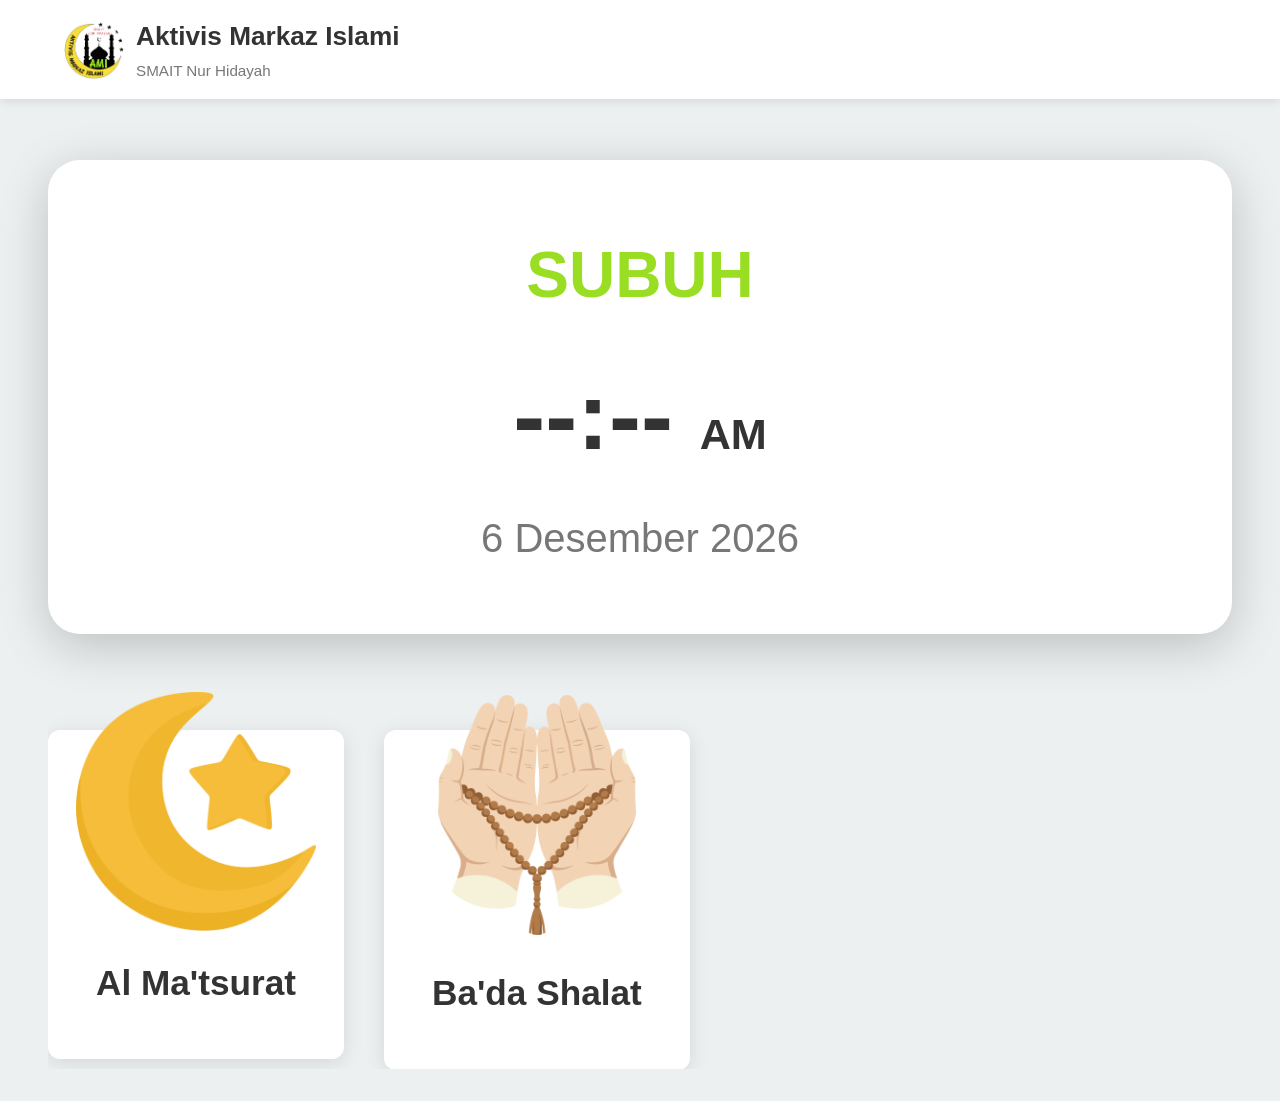
==== commit 443f99f8: "Update index.html" ====
--- a/index.html
+++ b/index.html
@@ -4,7 +4,7 @@
     <meta charset="UTF-8">
     <meta name="viewport" content="width=device-width, initial-scale=1.0, maximum-scale=1.0, user-scalable=no">
     <link rel="icon" type="image/x-icon" href="logo.png">
-    <title>AMIqu</title>
+    <title>Dzikr Al Ma'tsurat AMI</title>
     <link href="https://fonts.googleapis.com/icon?family=Material+Icons" rel="stylesheet">
     <link rel="stylesheet" href="tv-styles.css">
     <style>
@@ -372,6 +372,7 @@
         </div>
     </header>
 
+    <!-- Al Ma'tsurat Modal -->
     <div id="alMatsuratModal" class="modal">
         <div class="modal-content">
             <h2>Pilih Waktu</h2>
@@ -508,6 +509,7 @@
             });
         }
 
+        // Al Ma'tsurat Modal
         const alMatsuratModal = document.getElementById('alMatsuratModal');
         const pagiBtn = document.getElementById('pagiBtn');
         const soreBtn = document.getElementById('soreBtn');
@@ -545,6 +547,7 @@
             if (alMatsuratModal.classList.contains('active')) closeModal('alMatsuratModal');
         });
 
+        // Prayer Times
         const prayerNameEl = document.getElementById('prayerName');
         const prayerTimeEl = document.getElementById('prayerTime');
         const timeSuffixEl = document.getElementById('timeSuffix');
@@ -619,32 +622,65 @@
         }
 
         function getLocation() {
-            if (navigator.geolocation) {
-                navigator.geolocation.getCurrentPosition(
-                    pos => {
-                        lat = pos.coords.latitude;
-                        lon = pos.coords.longitude;
+            // Cek cache dulu
+            const cachedLat = localStorage.getItem('userLat');
+            const cachedLon = localStorage.getItem('userLon');
+            
+            if (cachedLat && cachedLon) {
+                lat = parseFloat(cachedLat);
+                lon = parseFloat(cachedLon);
+                fetchPrayerTimes();
+                return;
+            }
+            
+            // Fetch lokasi dari IP (tanpa izin)
+            fetchLocationByIP();
+        }
+
+        async function fetchLocationByIP() {
+            try {
+                // Gunakan IP geolocation API (gratis, tanpa API key)
+                const resp = await fetch('https://ipapi.co/json/');
+                const data = await resp.json();
+                
+                if (data.latitude && data.longitude) {
+                    lat = data.latitude;
+                    lon = data.longitude;
+                    localStorage.setItem('userLat', lat);
+                    localStorage.setItem('userLon', lon);
+                    fetchPrayerTimes();
+                } else {
+                    // Fallback ke default (Jakarta)
+                    loadDefaultPrayerTimes();
+                }
+            } catch (err) {
+                console.warn('IP geolocation failed:', err.message);
+                // Coba API alternatif
+                try {
+                    const resp2 = await fetch('https://ipinfo.io/json');
+                    const data2 = await resp2.json();
+                    if (data2.loc) {
+                        const [latStr, lonStr] = data2.loc.split(',');
+                        lat = parseFloat(latStr);
+                        lon = parseFloat(lonStr);
                         localStorage.setItem('userLat', lat);
                         localStorage.setItem('userLon', lon);
                         fetchPrayerTimes();
-                    },
-                    err => {
-                        console.warn('Geolocation denied.');
-                        const cached = localStorage.getItem('lastJadwal');
-                        if (cached) {
-                            const timings = JSON.parse(cached);
-                            const next = getNextPrayer(timings);
-                            if (next) {
-                                const [hours, minutes] = next.time.split(':').map(Number);
-                                const suffix = hours >= 12 ? 'PM' : 'AM';
-                                const displayHours = hours % 12 === 0 ? 12 : hours % 12;
-                                prayerNameEl.textContent = next.name;
-                                prayerTimeEl.innerHTML = `${String(displayHours).padStart(2,'0')}:${String(minutes).padStart(2,'0')} <span class="time-suffix">${suffix}</span>`;
-                            }
-                        }
+                    } else {
+                        loadDefaultPrayerTimes();
                     }
-                );
-            }
+                } catch (err2) {
+                    console.warn('Backup IP geolocation failed:', err2.message);
+                    loadDefaultPrayerTimes();
+                }
+            }
+        }
+
+        function loadDefaultPrayerTimes() {
+            // Gunakan koordinat default (Jakarta)
+            lat = -6.2088;
+            lon = 106.8456;
+            fetchPrayerTimes();
         }
 
         getLocation();
